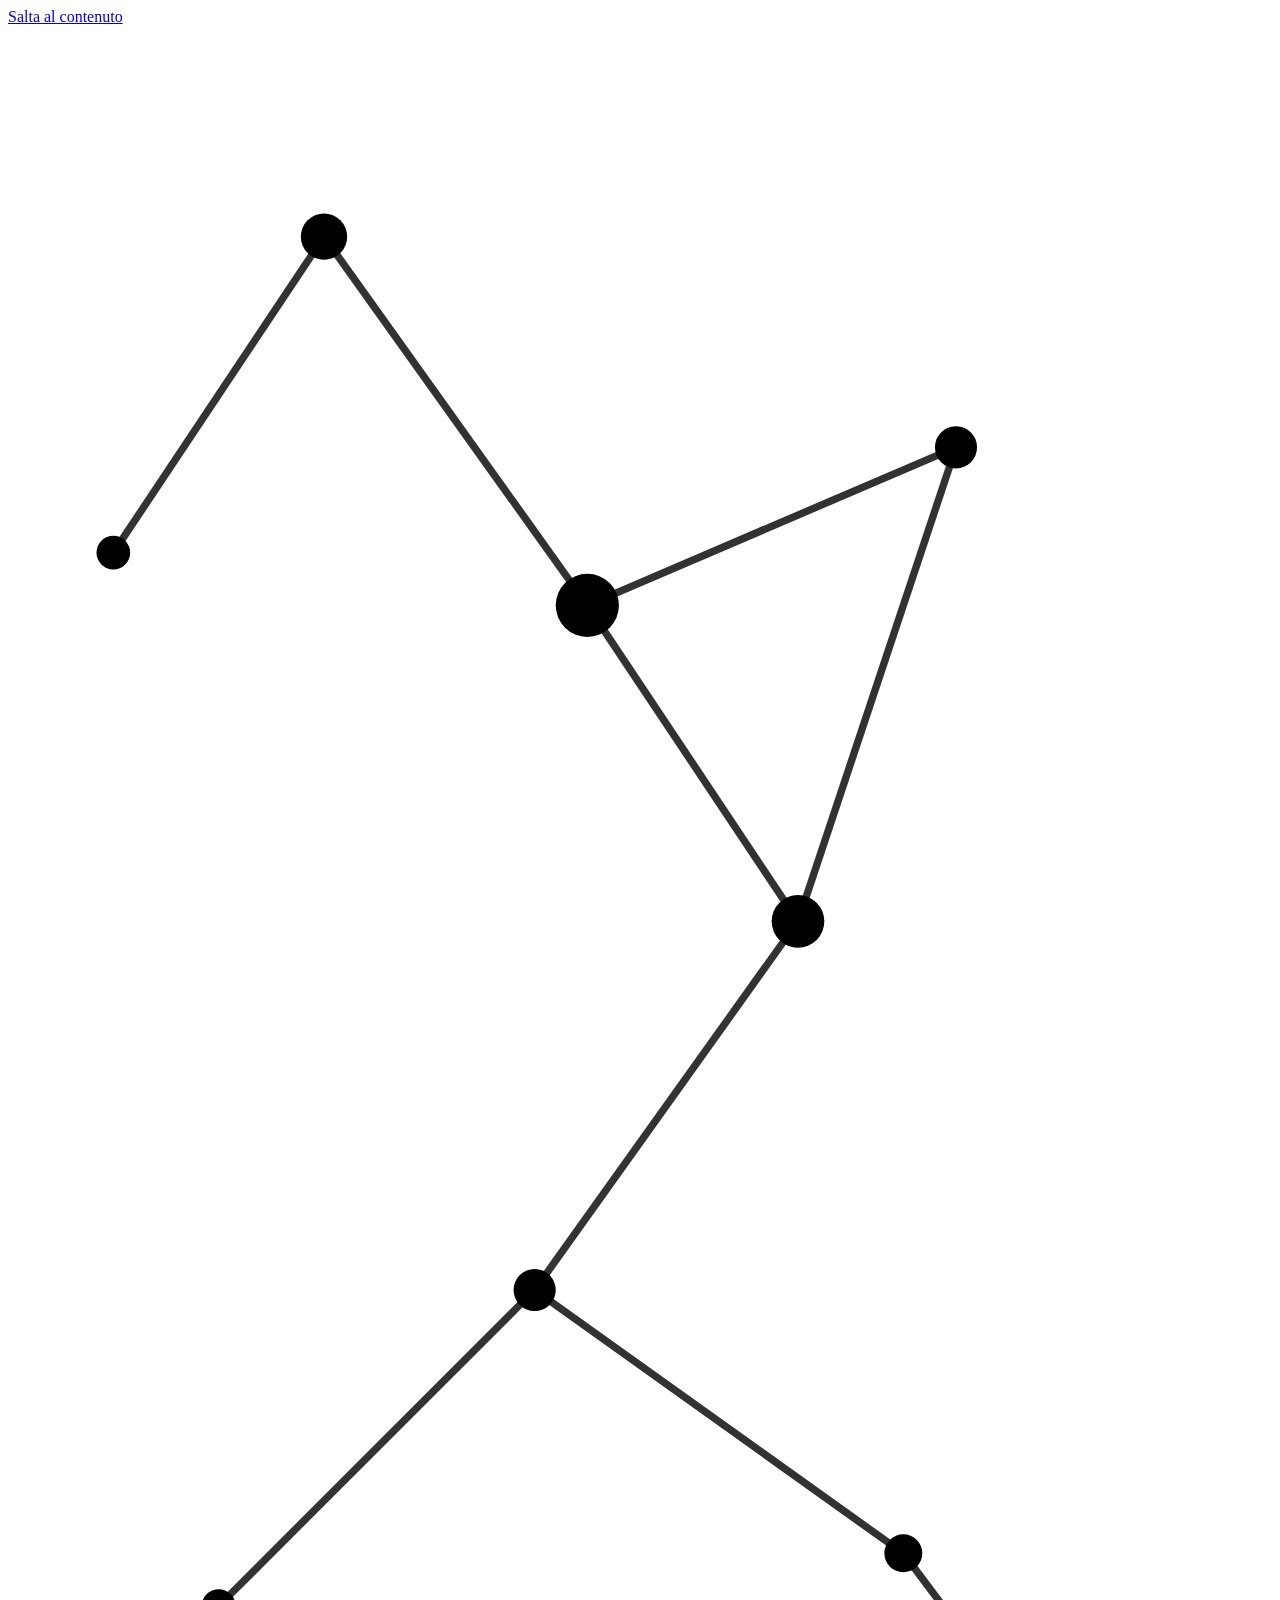
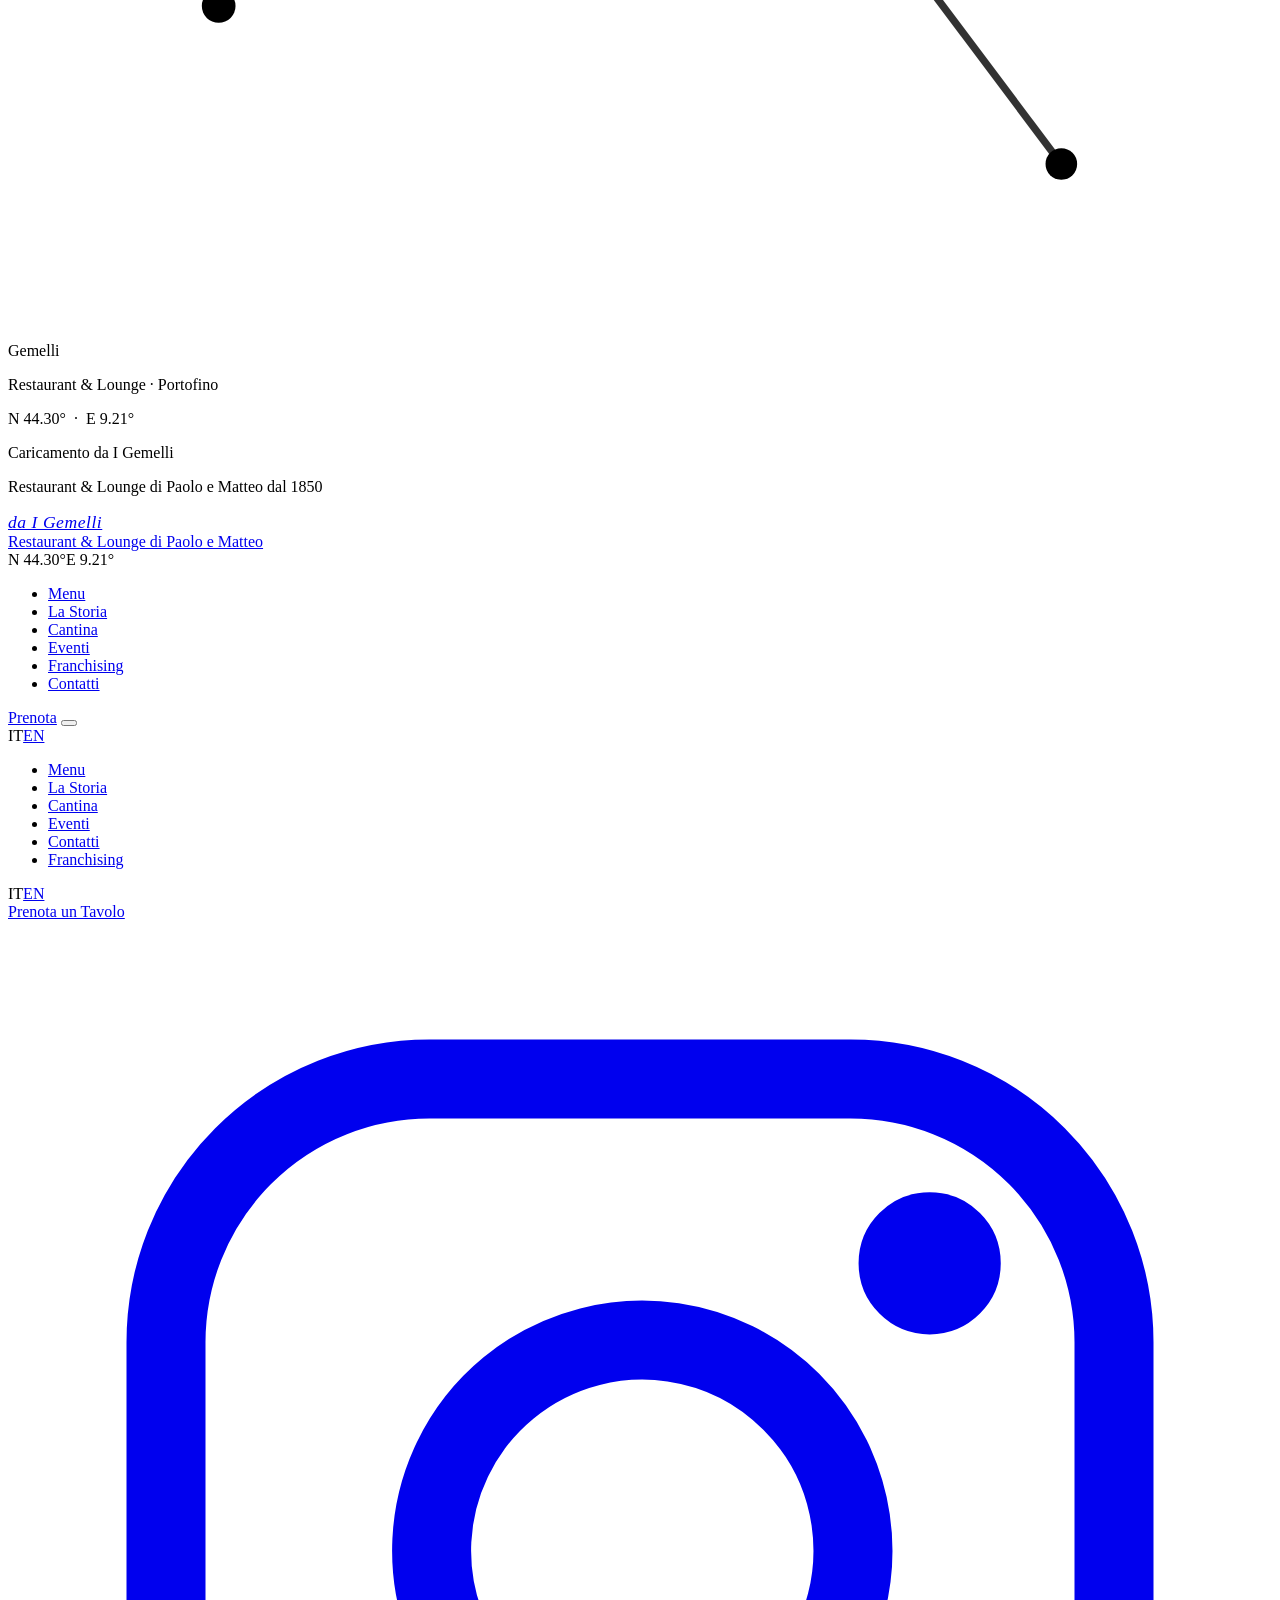
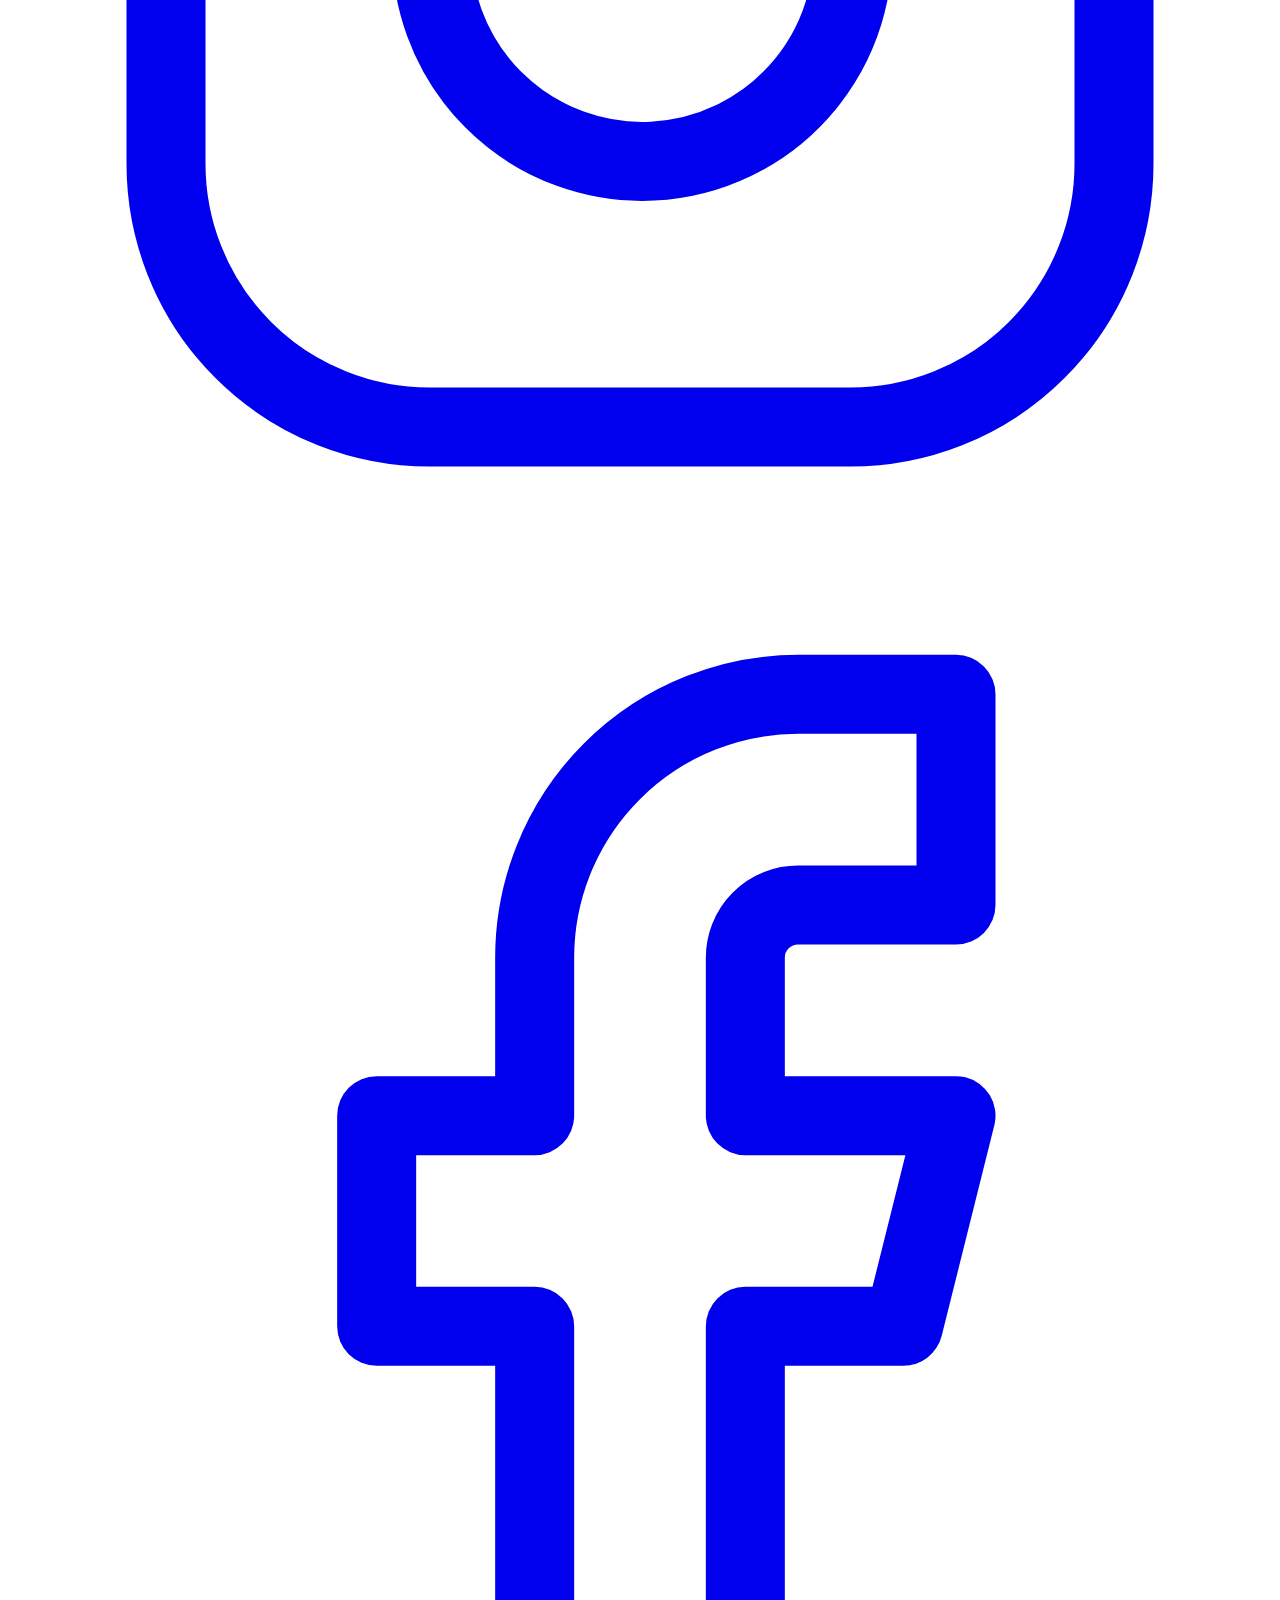
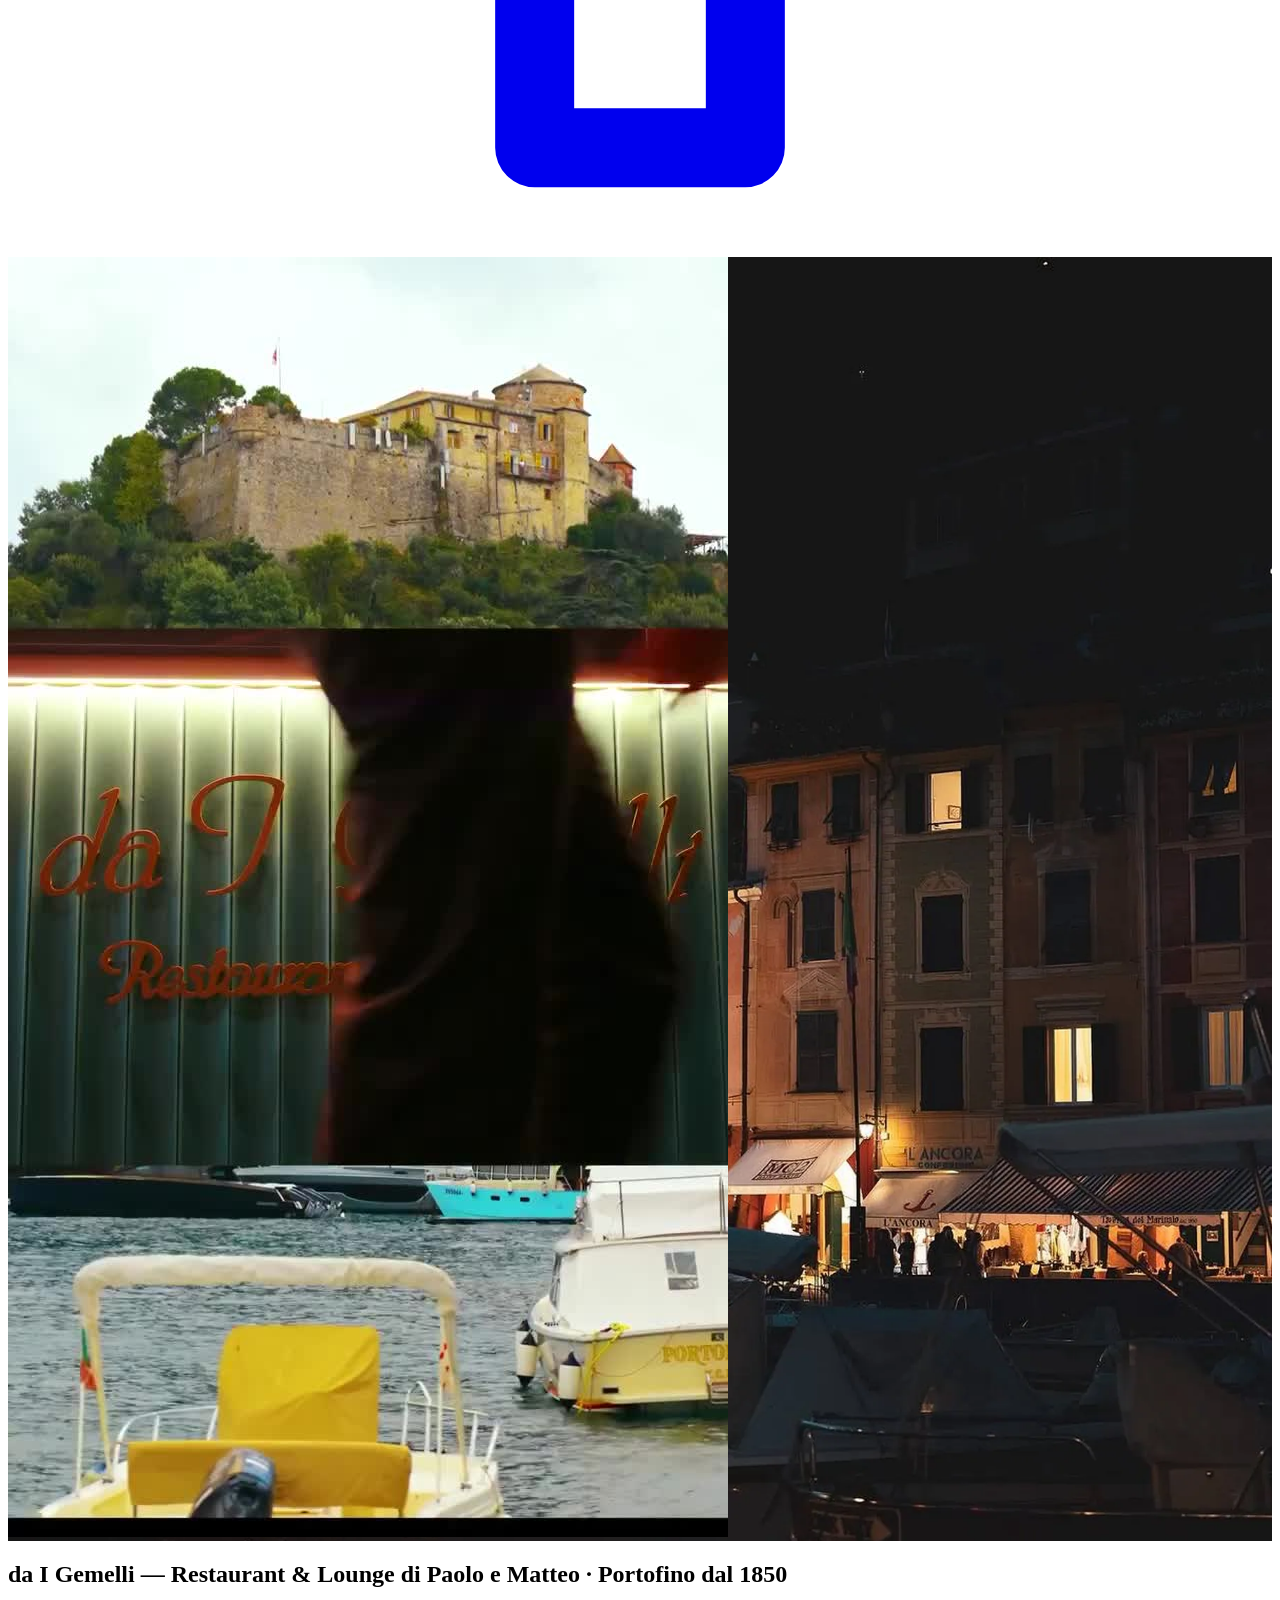
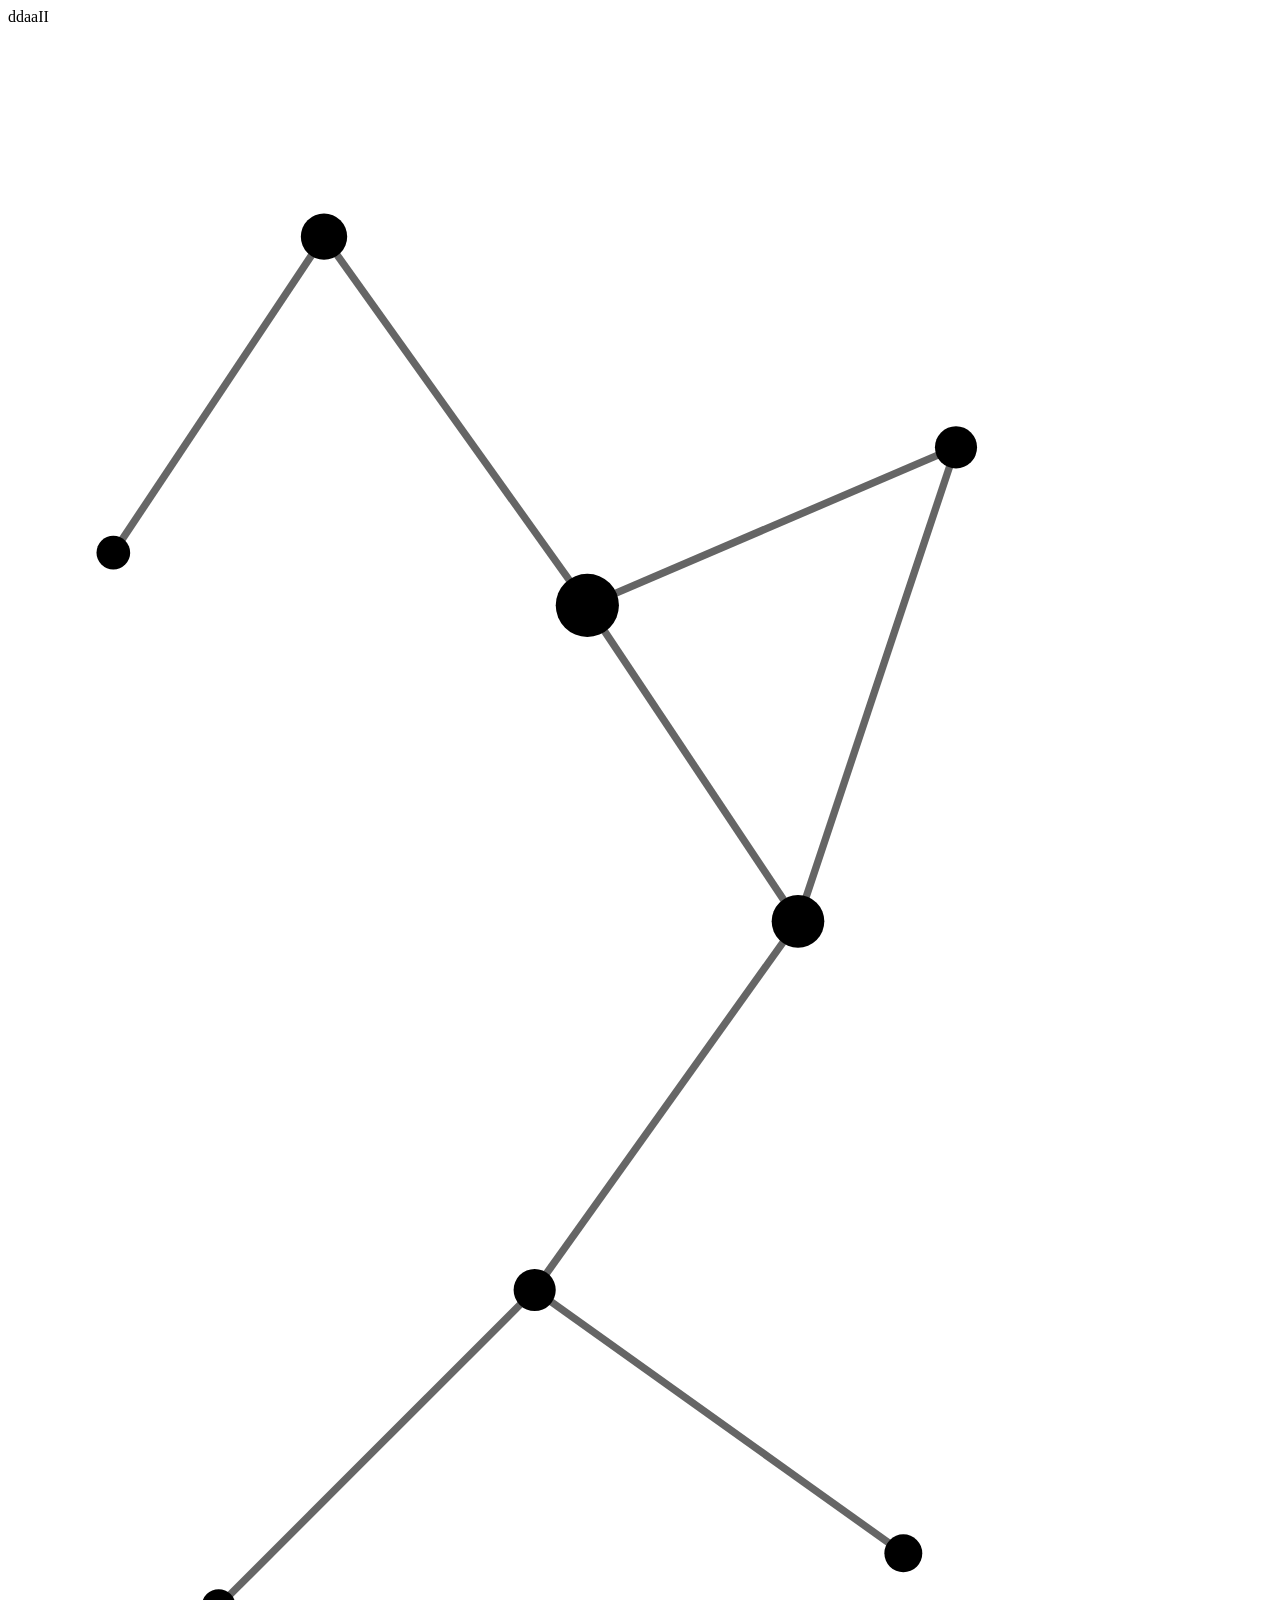
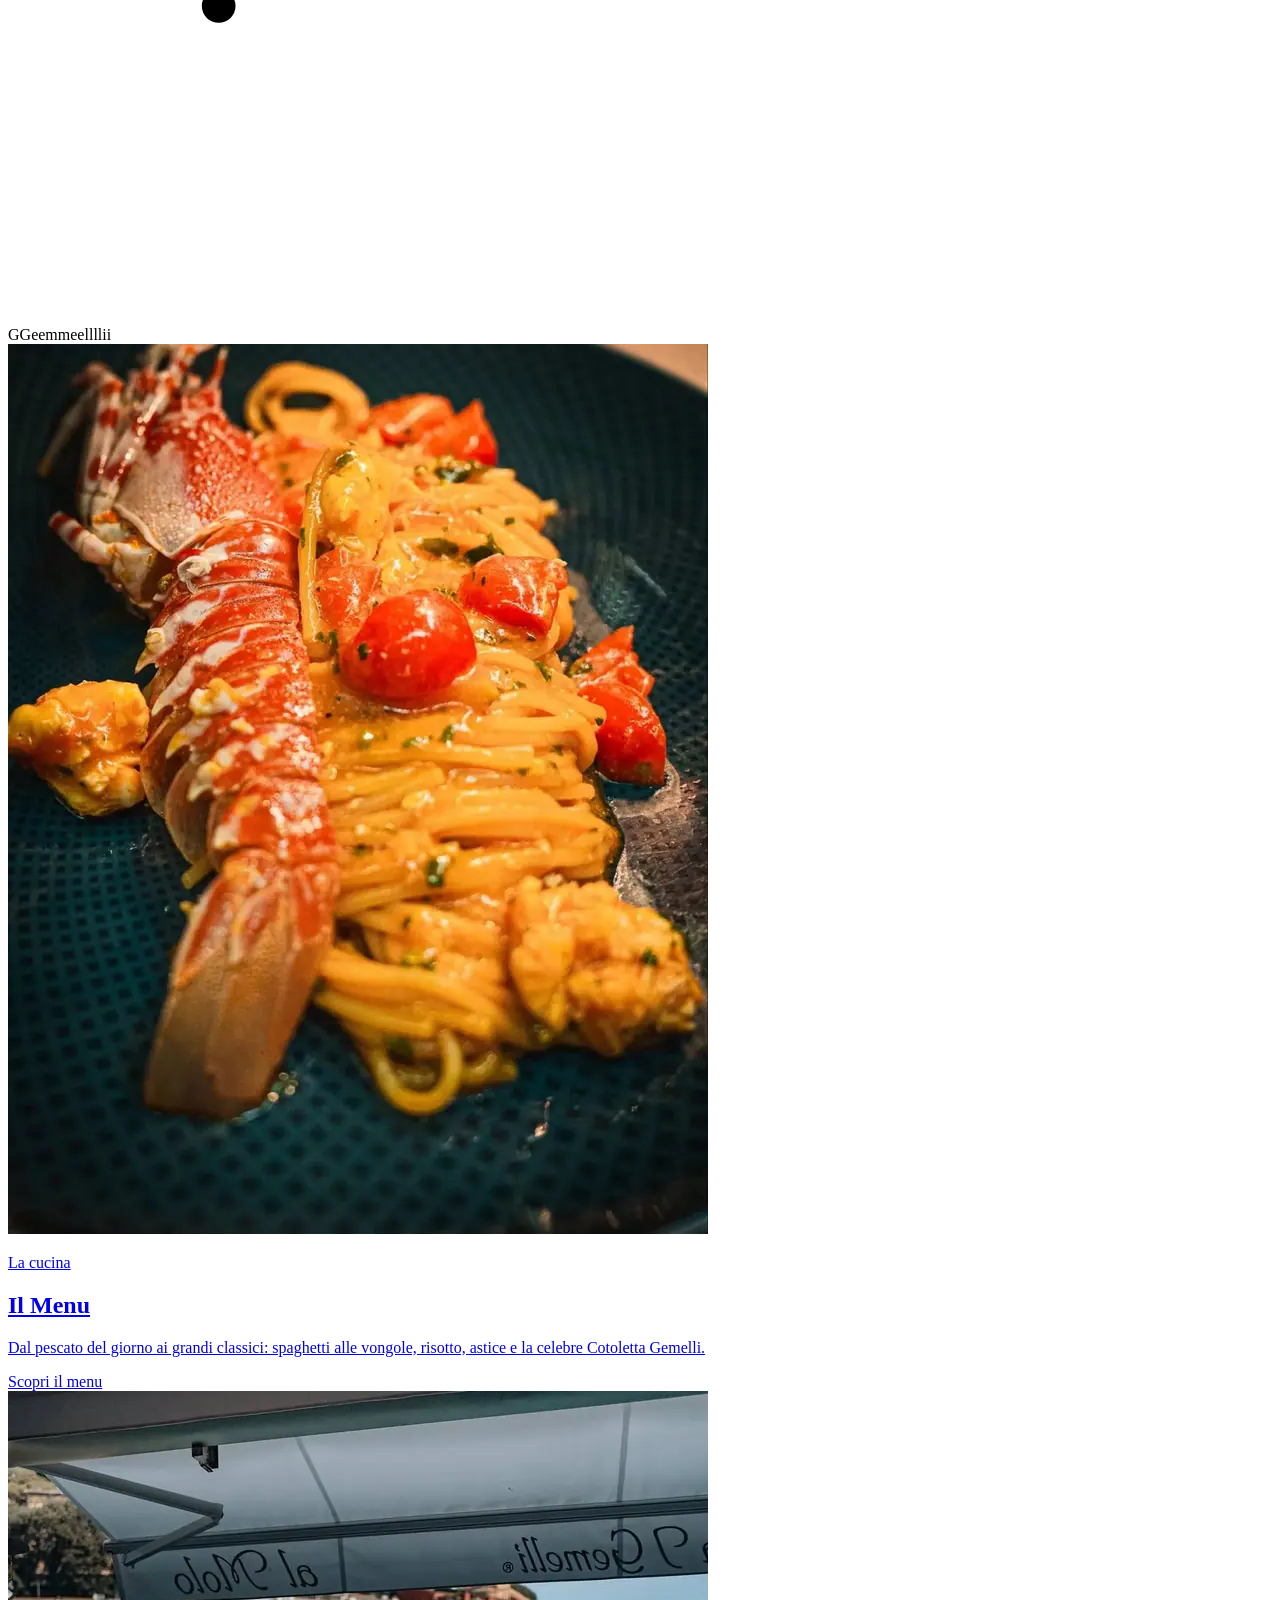
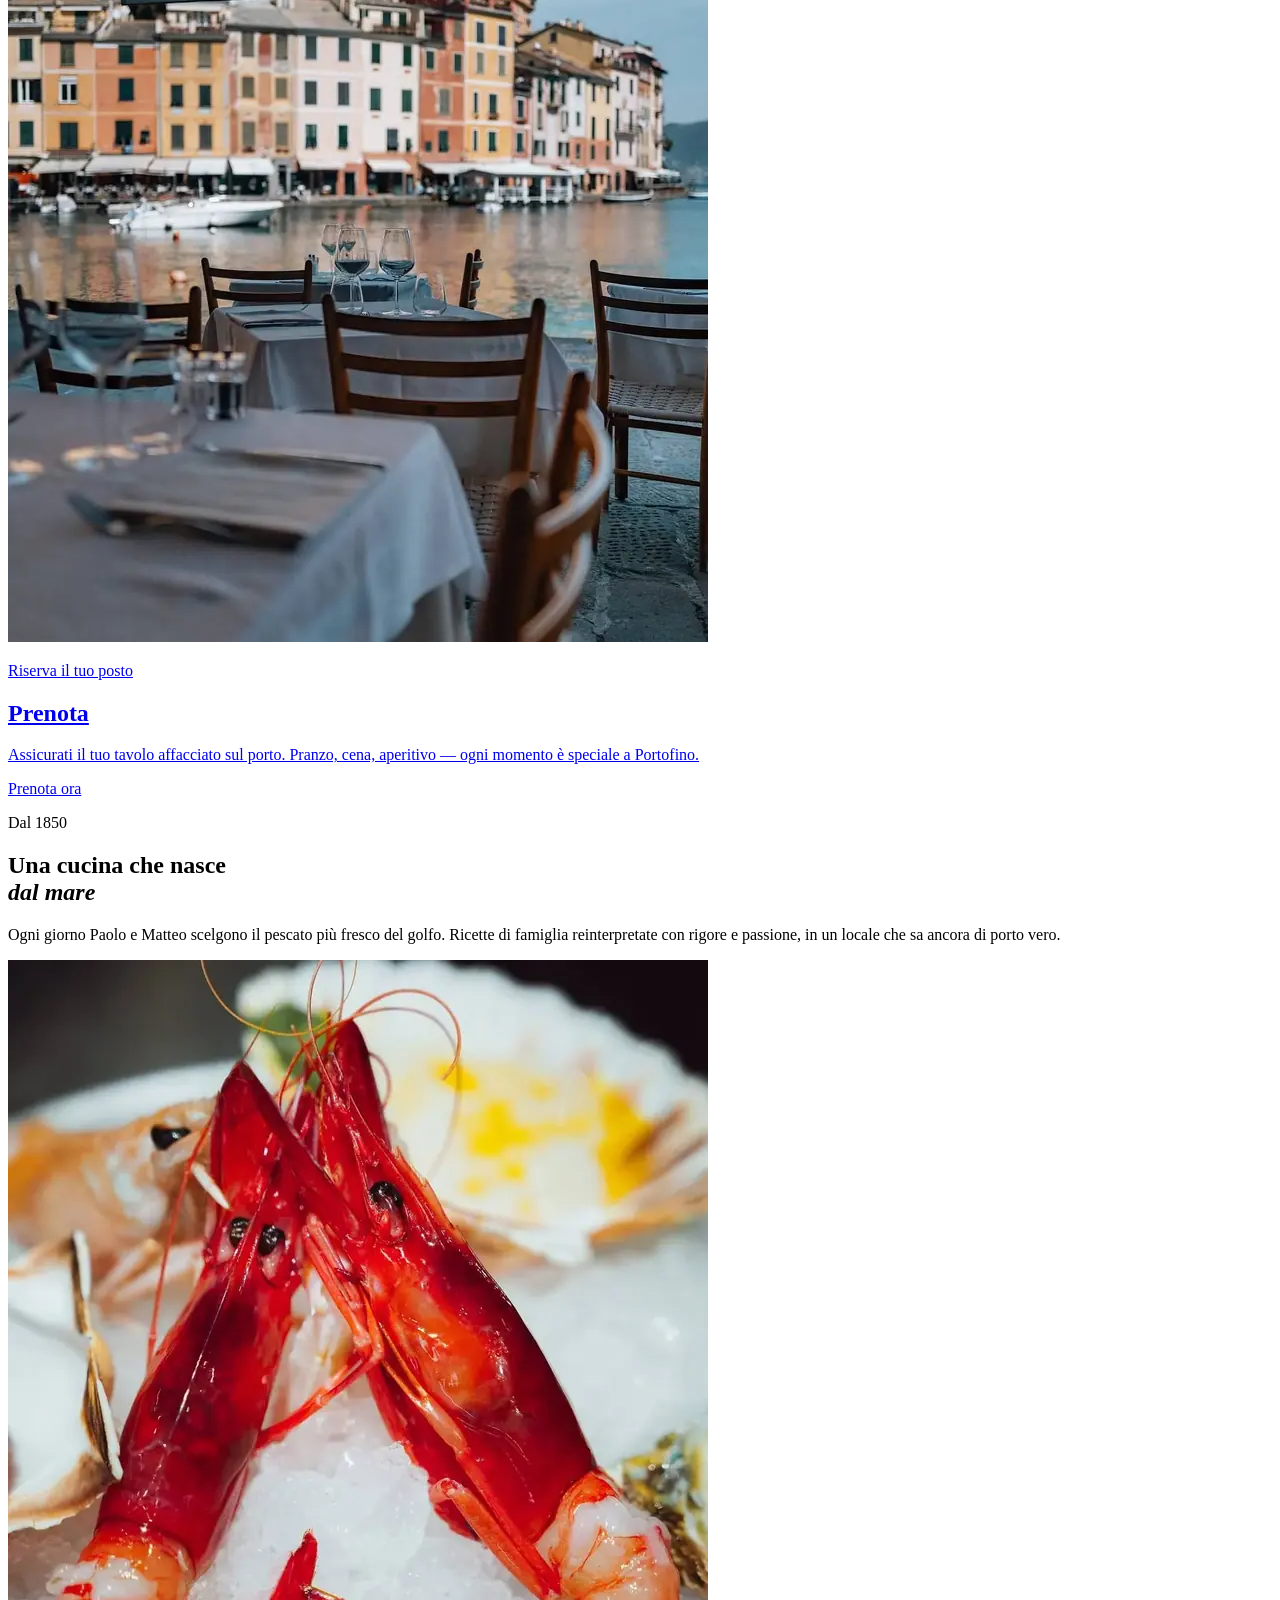
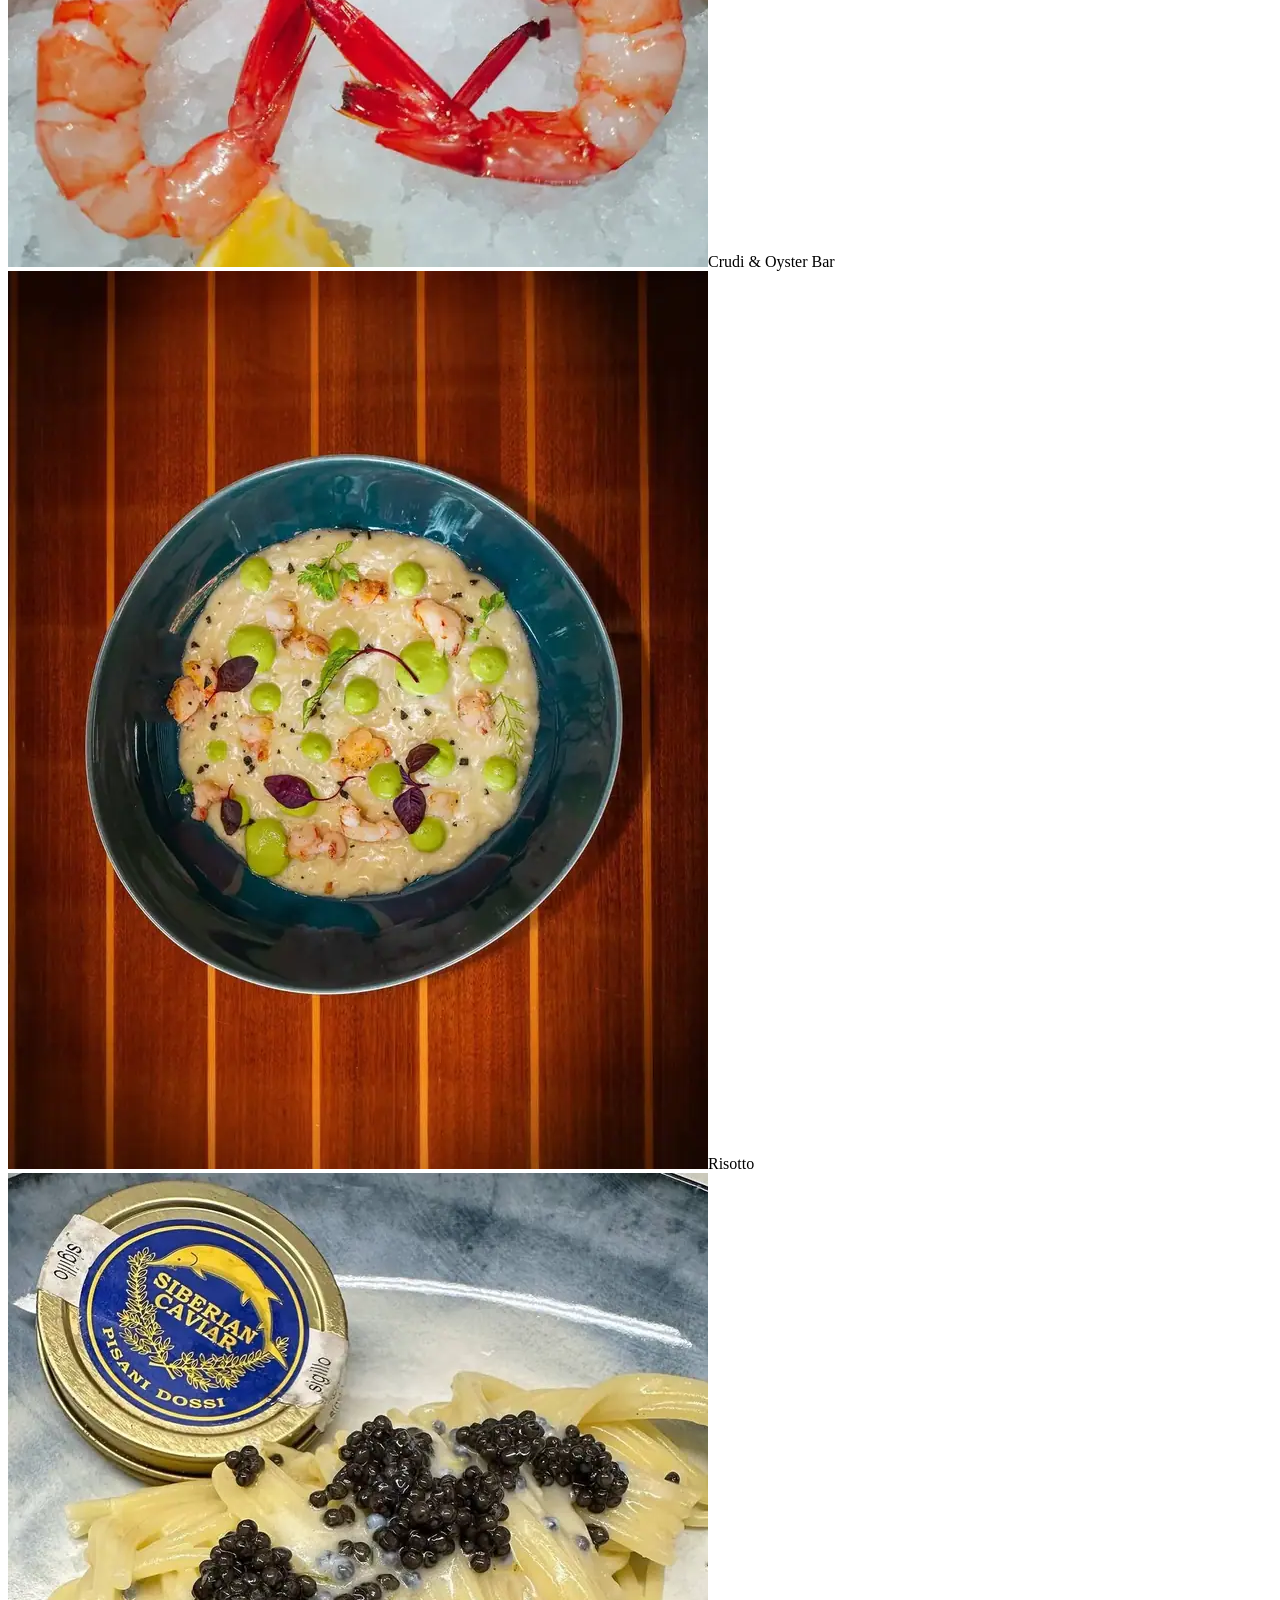
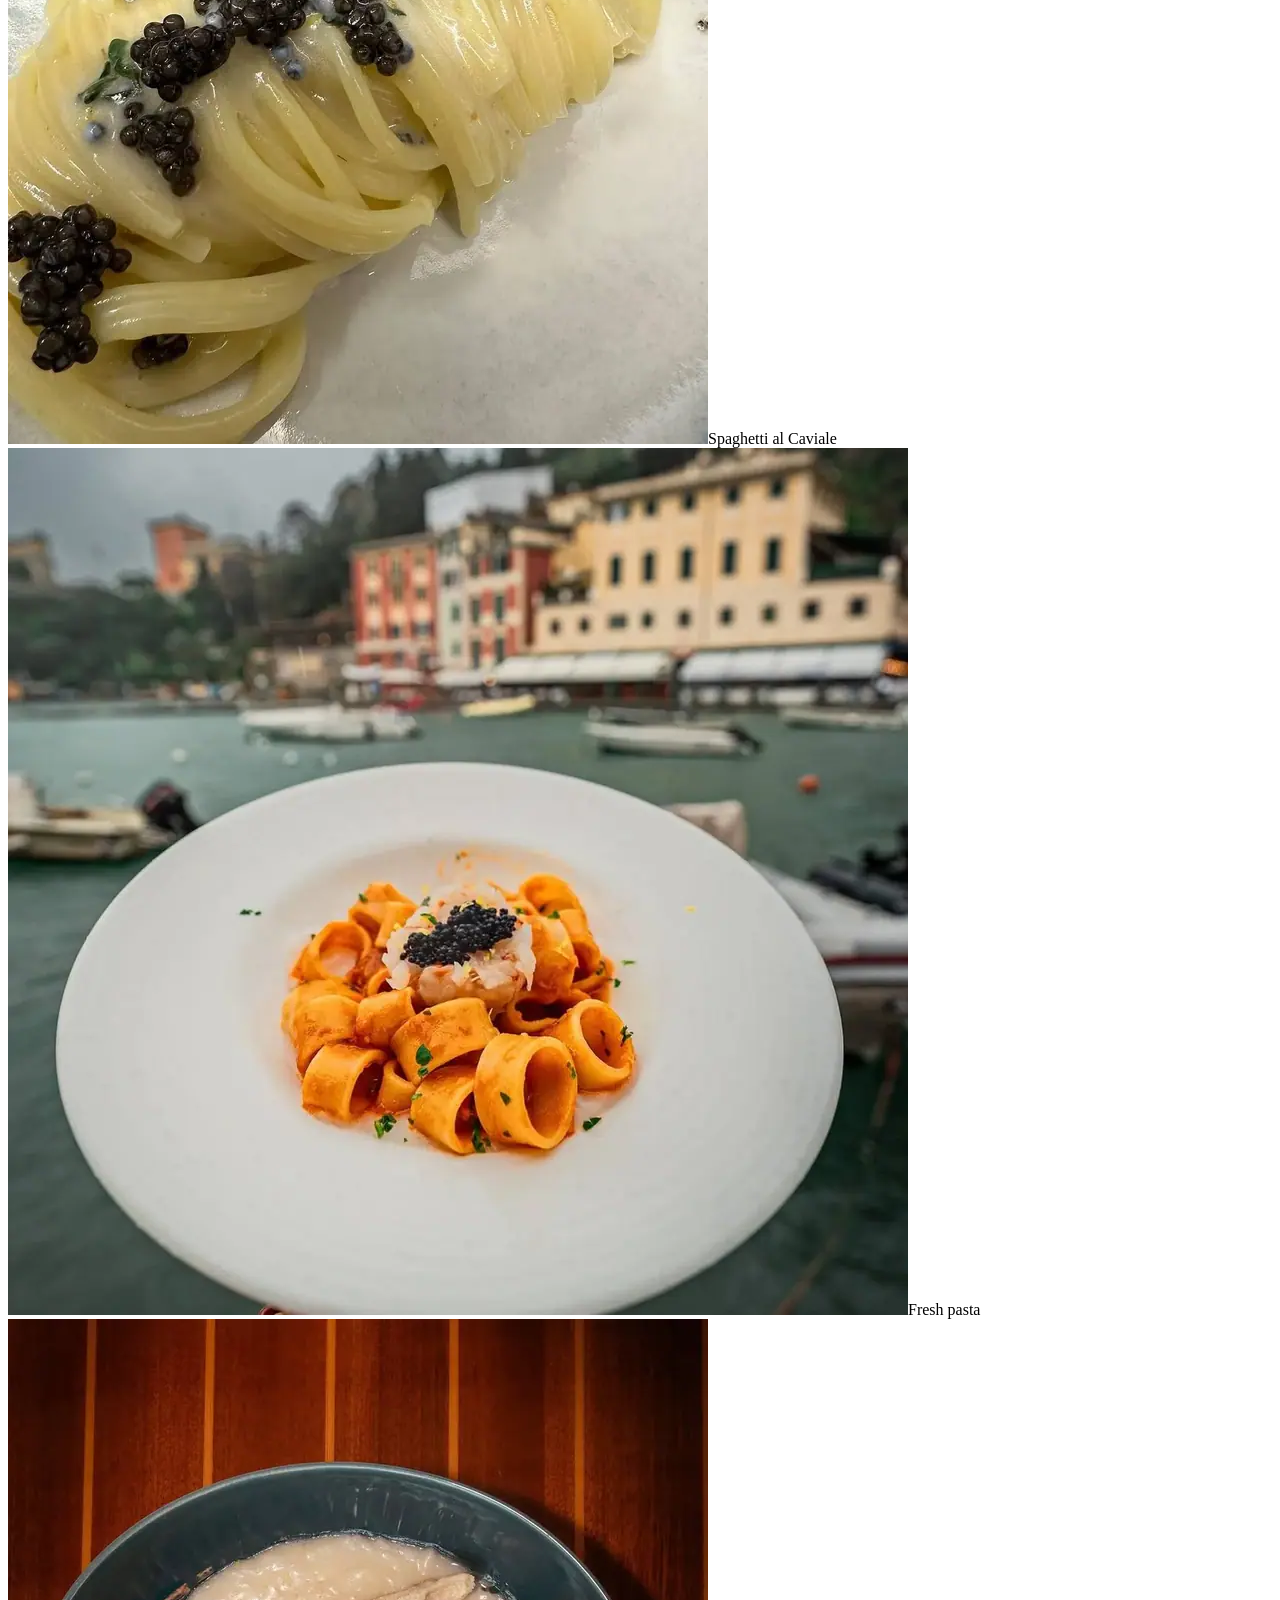
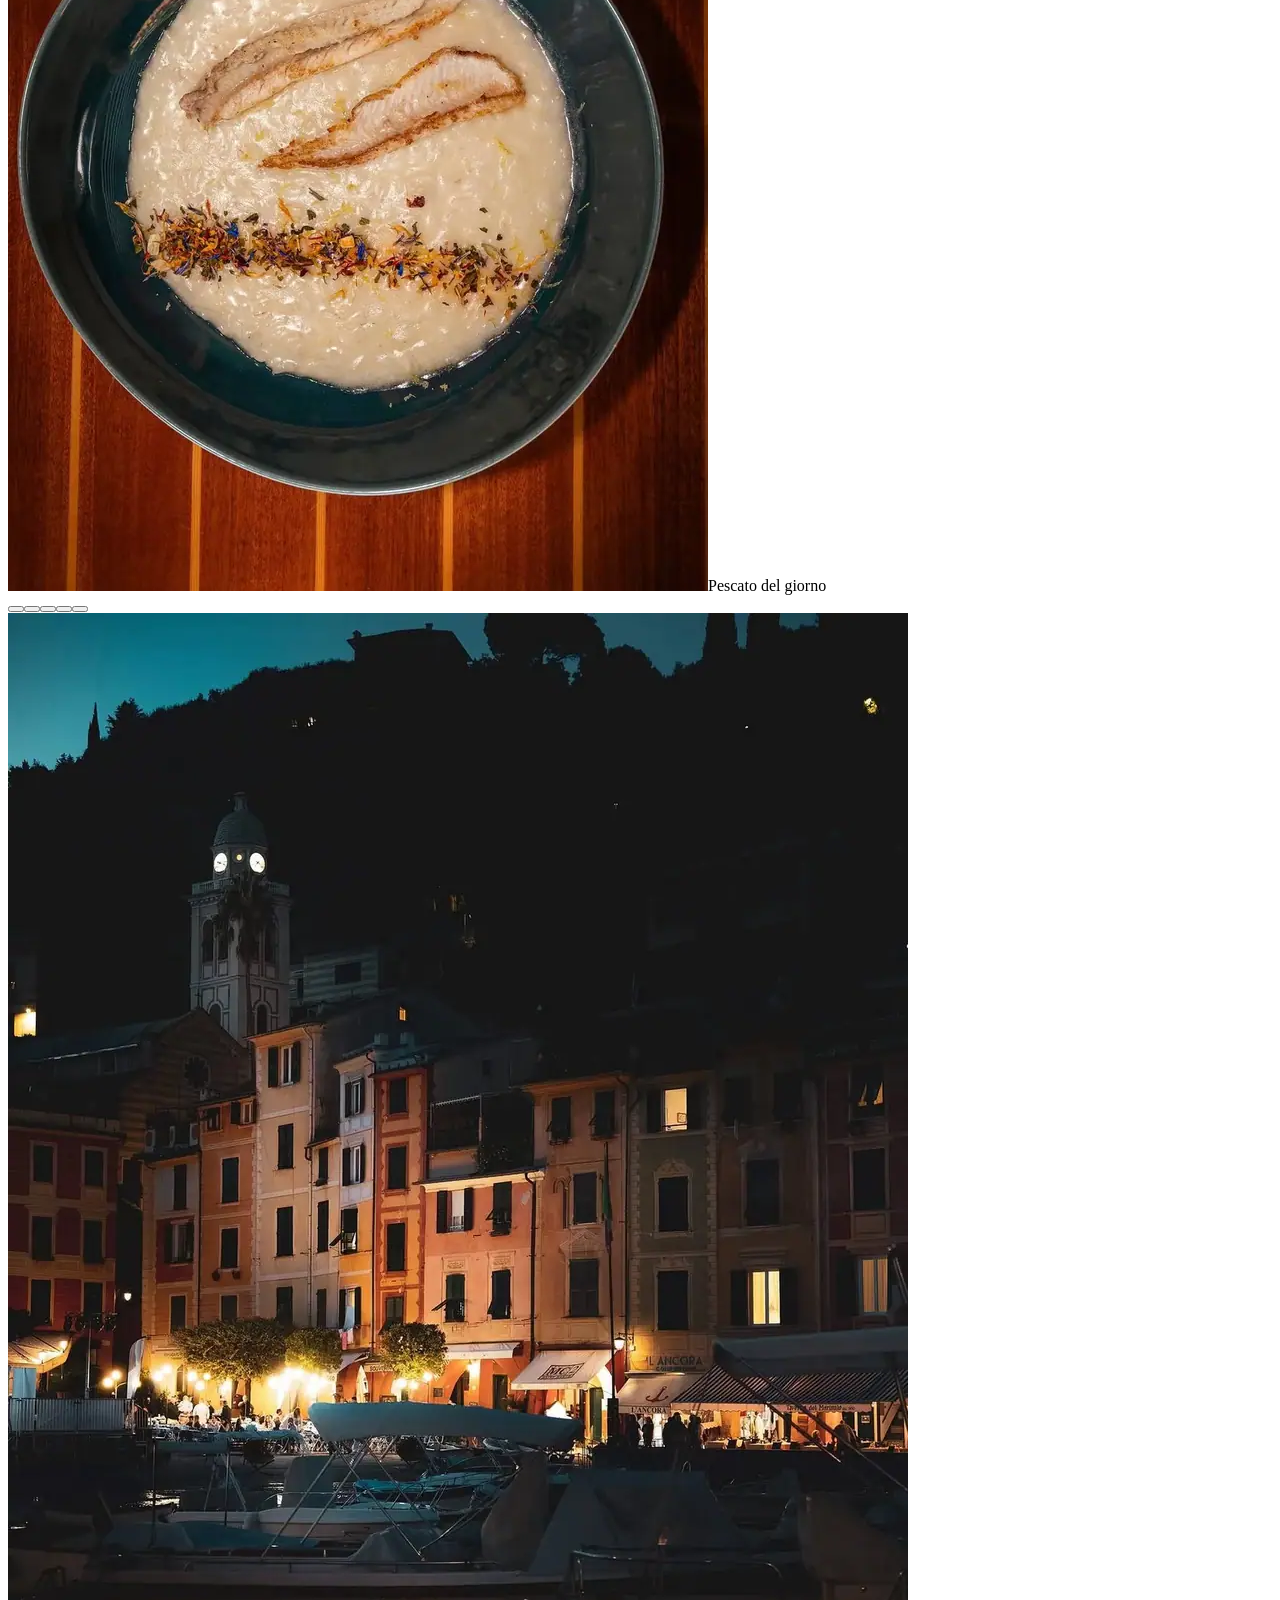
==== index.html @ f0161240 "Create index.html" ====
<!DOCTYPE html>
<html lang="it">
<head>
<meta charset="UTF-8"/>
<meta name="viewport" content="width=device-width,initial-scale=1"/>
<meta name="description" content="Ristorante di pesce e lounge bar a Portofino dal 1850. Cucina di mare, cantina vini selezionati e spazi esclusivi."/>
<meta name="theme-color" content="#07101f"/>
<meta property="og:title" content="da I Gemelli Portofino — Restaurant & Lounge dal 1850 | da I Gemelli · Portofino"/>
<meta property="og:description" content="Ristorante di pesce e lounge bar a Portofino dal 1850. Cucina di mare, cantina vini selezionati e spazi esclusivi."/>
<title>da I Gemelli Portofino — Restaurant & Lounge dal 1850 | da I Gemelli · Portofino</title>
<link rel="preconnect" href="https://fonts.googleapis.com"/>
<link rel="preconnect" href="https://fonts.gstatic.com" crossorigin/>
<link rel="preload" as="style" href="https://fonts.googleapis.com/css2?family=Fraunces:ital,opsz,wght@0,9..144,200;0,9..144,300;1,9..144,200;1,9..144,300&family=Jost:wght@300;400;500&display=swap" onload="this.onload=null;this.rel='stylesheet'"/>
<noscript><link rel="stylesheet" href="https://fonts.googleapis.com/css2?family=Fraunces:ital,opsz,wght@0,9..144,200;0,9..144,300;1,9..144,200;1,9..144,300&family=Jost:wght@300;400;500&display=swap"/></noscript>
<link rel="stylesheet" href="style.css?v=2"/>
<style>
.hero__bg{background:url('[data-uri]') center 55%/cover no-repeat}
</style>

<script type="application/ld+json">
{
  "@context":"https://schema.org",
  "@graph":[
    {
      "@type":"Restaurant",
      "@id":"https://daigemelli.com/#molo",
      "name":"da I Gemelli Molo",
      "alternateName":"da I Gemelli",
      "description":"Ristorante di pesce e lounge bar a Portofino dal 1850. Otto generazioni della famiglia Giovannini. Cucina di mare, crudi, oyster bar e cantina vini d'eccellenza.",
      "url":"https://daigemelli.com",
      "telephone":"+390185269089",
      "email":"info@daigemelli.com",
      "image":"https://daigemelli.com/assets/hero.jpg",
      "servesCuisine":["Italian","Seafood","Ligurian","Mediterranean"],
      "priceRange":"€€€€",
      "currenciesAccepted":"EUR",
      "paymentAccepted":"Cash, Credit Card",
      "foundingDate":"1850",
      "address":{
        "@type":"PostalAddress",
        "streetAddress":"Molo Umberto 1-5",
        "addressLocality":"Portofino",
        "addressRegion":"GE",
        "postalCode":"16034",
        "addressCountry":"IT"
      },
      "geo":{
        "@type":"GeoCoordinates",
        "latitude":44.3036,
        "longitude":9.2111
      },
      "openingHoursSpecification":[
        {"@type":"OpeningHoursSpecification","dayOfWeek":["Monday","Wednesday","Thursday","Friday","Saturday","Sunday"],"opens":"12:00","closes":"15:00"},
        {"@type":"OpeningHoursSpecification","dayOfWeek":["Monday","Wednesday","Thursday","Friday","Saturday","Sunday"],"opens":"19:00","closes":"23:00"}
      ],
      "hasMenu":"https://www.daigemelli.com/_files/ugd/67f7ff_ebb62bb31aa44353ab1e8b3e9f1c8681.pdf",
      "sameAs":[
        "https://www.instagram.com/ristorantedaigemelli/",
        "https://www.facebook.com/DaIGemelliPortofino"
      ],
      "parentOrganization":{
        "@type":"Organization",
        "name":"da I Gemelli",
        "foundingDate":"1850",
        "founder":[
          {"@type":"Person","name":"Paolo Giovannini"},
          {"@type":"Person","name":"Matteo Giovannini"}
        ]
      }
    },
    {
      "@type":"Restaurant",
      "@id":"https://daigemelli.com/#marconi",
      "name":"da I Gemelli",
      "description":"Ristorante di pesce e lounge bar a Portofino. Cucina di mare sul porto.",
      "url":"https://daigemelli.com",
      "telephone":"+390185269257",
      "email":"info@daigemelli.com",
      "servesCuisine":["Italian","Seafood","Ligurian"],
      "priceRange":"€€€€",
      "address":{
        "@type":"PostalAddress",
        "streetAddress":"Calata Marconi 7",
        "addressLocality":"Portofino",
        "addressRegion":"GE",
        "postalCode":"16034",
        "addressCountry":"IT"
      },
      "geo":{
        "@type":"GeoCoordinates",
        "latitude":44.3034,
        "longitude":9.2108
      },
      "openingHoursSpecification":[
        {"@type":"OpeningHoursSpecification","dayOfWeek":["Monday","Tuesday","Wednesday","Friday","Saturday","Sunday"],"opens":"12:00","closes":"15:00"},
        {"@type":"OpeningHoursSpecification","dayOfWeek":["Monday","Tuesday","Wednesday","Friday","Saturday","Sunday"],"opens":"19:00","closes":"23:00"}
      ]
    },
    {
      "@type":"WebSite",
      "@id":"https://daigemelli.com/#website",
      "url":"https://daigemelli.com",
      "name":"da I Gemelli · Portofino",
      "inLanguage":["it","en"],
      "description":"Ristorante di pesce e lounge bar a Portofino dal 1850."
    }
  ]
}
</script>
<link rel="alternate" hreflang="it" href="https://daigemelli.com/"/>
<link rel="alternate" hreflang="en" href="https://daigemelli.com/en/index"/>
<link rel="alternate" hreflang="x-default" href="https://daigemelli.com/"/>
<link rel="icon" type="image/svg+xml" href="/favicon.svg"/>
<link rel="icon" type="image/png" sizes="16x16" href="/favicon-16x16.png"/>
<meta name="theme-color" content="#07101f"/>
<link rel="canonical" href="https://daigemelli.com/"/>
</head>
<body class=" locked">
<a class="skip" href="#main">Salta al contenuto</a>
<div class="loader" aria-live="polite" aria-busy="true">
  <div class="loader__panel loader__panel--t"></div>
  <div class="loader__panel loader__panel--b"></div>
  <svg class="loader__const" viewBox="0 0 120 180" fill="none" aria-hidden="true">
  <g stroke="currentColor" stroke-width=".7" opacity=".8">
    <line x1="30" y1="20" x2="55" y2="55"/><line x1="55" y1="55" x2="90" y2="40"/>
    <line x1="90" y1="40" x2="75" y2="85"/><line x1="75" y1="85" x2="55" y2="55"/>
    <line x1="75" y1="85" x2="50" y2="120"/><line x1="50" y1="120" x2="20" y2="150"/>
    <line x1="50" y1="120" x2="85" y2="145"/><line x1="30" y1="20" x2="10" y2="50"/>
    <line x1="85" y1="145" x2="100" y2="165"/>
  </g>
  <g>
    <circle cx="30" cy="20" r="2.2" fill="currentColor"/>
    <circle cx="55" cy="55" r="3" fill="currentColor"/>
    <circle cx="90" cy="40" r="2" fill="currentColor"/>
    <circle cx="75" cy="85" r="2.5" fill="currentColor"/>
    <circle cx="50" cy="120" r="2" fill="currentColor"/>
    <circle cx="20" cy="150" r="1.6" fill="currentColor"/>
    <circle cx="85" cy="145" r="1.8" fill="currentColor"/>
    <circle cx="10" cy="50" r="1.6" fill="currentColor"/>
    <circle cx="100" cy="165" r="1.5" fill="currentColor"/>
  </g>
</svg>
    <p class="loader__gem" aria-hidden="true">Gemelli</p>
    <p class="loader__tag" aria-hidden="true">Restaurant &amp; Lounge · Portofino</p>
    <p class="loader__coord-ldr" aria-hidden="true">N 44.30° &nbsp;·&nbsp; E 9.21°</p>
  </div>
  <p class="sr-only">Caricamento da I Gemelli</p>

    <p class="loader__sub">Restaurant &amp; Lounge di Paolo e Matteo dal 1850</p>
  
<nav class="nav" aria-label="Principale">
  <a class="nav__brand" href="#" aria-label="da I Gemelli Portofino">
    <div class="nav__brand-name" style="font-family:var(--serif);font-size:1.1rem;font-weight:300;font-style:italic;color:var(--cream);letter-spacing:.03em;font-variation-settings:'opsz' 60">da I Gemelli</div>
    <div class="nav__brand-sub">Restaurant &amp; Lounge di Paolo e Matteo</div>
  </a>
  <div class="nav__center">
    <div class="nav__coord">
      <span>N 44.30°</span><span class="dot"></span><span>E 9.21°</span>
    </div>
  </div>
  <div class="nav__right">
    <ul class="nav__links"><li><a href="menu.html" class="">Menu</a></li><li><a href="storia.html" class="">La Storia</a></li><li><a href="cantina.html" class="">Cantina</a></li><li><a href="eventi.html" class="">Eventi</a></li><li><a href="franchising.html">Franchising</a></li><li><a href="contatti.html" class="">Contatti</a></li></ul>
    <a class="nav__cta" data-mag data-cursor="Prenota" href="https://www.daigemelli.com/prenotazioni" target="_blank" rel="noopener"><span>Prenota</span></a>
    <button class="burger" aria-label="Menu" aria-expanded="false"><span></span><span></span><span></span></button>
  </div>


<div class="lang-toggle"><span class="lang-btn active">IT</span><a href="/en/index" class="lang-btn" hreflang="en">EN</a></div>
</nav>
<div class="mmenu" id="mmenu" role="dialog" aria-modal="true" aria-label="Menu mobile">
  <ul class="mmenu__nav"><li><a href="menu.html">Menu</a></li><li><a href="storia.html">La Storia</a></li><li><a href="cantina.html">Cantina</a></li><li><a href="eventi.html">Eventi</a></li><li><a href="contatti.html">Contatti</a></li>
      <li><a href="franchising.html">Franchising</a></li></ul>
  <div class="mmenu__lang"><span class="mmenu__lang-btn active">IT</span><a href="/en/index" class="mmenu__lang-btn">EN</a></div>
  <div class="mmenu__cta-wrap">
    <a class="mmenu__cta" href="https://www.daigemelli.com/prenotazioni" target="_blank" rel="noopener">Prenota un Tavolo</a>
  </div>
  <div class="mmenu__social">
    <a href="https://www.instagram.com/ristorantedaigemelli/" target="_blank" rel="noopener" aria-label="Instagram"><svg viewBox="0 0 24 24" fill="none" stroke="currentColor" stroke-width="1.5" stroke-linecap="round" stroke-linejoin="round"><rect x="3" y="3" width="18" height="18" rx="5"/><path d="M16 11.37A4 4 0 1 1 12.63 8 4 4 0 0 1 16 11.37z"/><circle cx="17.5" cy="6.5" r=".6" fill="currentColor"/></svg></a>
    <a href="https://www.facebook.com/DaIGemelliPortofino" target="_blank" rel="noopener" aria-label="Facebook"><svg viewBox="0 0 24 24" fill="none" stroke="currentColor" stroke-width="1.5" stroke-linecap="round" stroke-linejoin="round"><path d="M18 2h-3a5 5 0 0 0-5 5v3H7v4h3v8h4v-8h3l1-4h-4V7a1 1 0 0 1 1-1h3z"/></svg></a>
  </div>
</div>
<main id="main">
<section class="hero" aria-label="da I Gemelli – Portofino dal 1850">
  <div class="hero__bg" aria-hidden="true">
    <video class="hero__vid" autoplay muted loop playsinline preload="metadata" disablepictureinpicture
           poster="[data-uri]"
           aria-hidden="true">
      <source src="video.webm" type="video/webm"/>
      <source src="video.mp4" type="video/mp4"/>
    </video>
  </div>
  <div class="hero__veil" aria-hidden="true"></div>
  <div class="hero__frame-t" aria-hidden="true"></div>
  <div class="hero__frame-b" aria-hidden="true"></div>
  <div class="hero__words">
    <h1 class="sr-only">da I Gemelli — Restaurant &amp; Lounge di Paolo e Matteo · Portofino dal 1850</h1>
    <span class="word word--da" aria-hidden="true"><span class="ltr" style="--i:0"><span class="ltr-s">d</span><span class="ltr-f" style="--i:0">d</span></span><span class="ltr" style="--i:1"><span class="ltr-s">a</span><span class="ltr-f" style="--i:1">a</span></span><span class="sp"></span><span class="ltr" style="--i:3"><span class="ltr-s">I</span><span class="ltr-f" style="--i:3">I</span></span></span>
    <svg class="hero__const" viewBox="0 0 120 180" fill="none" aria-hidden="true">
  <g class="c-lines" stroke="currentColor" stroke-width=".7" opacity=".6">
    <line x1="30" y1="20" x2="55" y2="55" class="cst-line" style="animation-delay:2.8s"/>
    <line x1="55" y1="55" x2="90" y2="40" class="cst-line" style="animation-delay:2.9s"/>
    <line x1="90" y1="40" x2="75" y2="85" class="cst-line" style="animation-delay:3.0s"/>
    <line x1="75" y1="85" x2="55" y2="55" class="cst-line" style="animation-delay:3.1s"/>
    <line x1="75" y1="85" x2="50" y2="120" class="cst-line" style="animation-delay:3.2s"/>
    <line x1="50" y1="120" x2="20" y2="150" class="cst-line" style="animation-delay:3.3s"/>
    <line x1="50" y1="120" x2="85" y2="145" class="cst-line" style="animation-delay:3.4s"/>
    <line x1="30" y1="20" x2="10" y2="50" class="cst-line" style="animation-delay:3.5s"/>
  </g>
  <g class="c-stars">
    <circle cx="30" cy="20" r="2.2" fill="currentColor" class="cst-star" style="--s:0"/>
    <circle cx="55" cy="55" r="3" fill="currentColor" class="cst-star" style="--s:1"/>
    <circle cx="90" cy="40" r="2" fill="currentColor" class="cst-star" style="--s:2"/>
    <circle cx="75" cy="85" r="2.5" fill="currentColor" class="cst-star" style="--s:3"/>
    <circle cx="50" cy="120" r="2" fill="currentColor" class="cst-star" style="--s:4"/>
    <circle cx="20" cy="150" r="1.6" fill="currentColor" class="cst-star" style="--s:5"/>
    <circle cx="85" cy="145" r="1.8" fill="currentColor" class="cst-star" style="--s:6"/>
    <circle cx="10" cy="50" r="1.6" fill="currentColor" class="cst-star" style="--s:7"/>
  </g>
</svg>
    <span class="word word--gem" aria-hidden="true"><span class="ltr" style="--i:0"><span class="ltr-s">G</span><span class="ltr-f" style="--i:0">G</span></span><span class="ltr" style="--i:1"><span class="ltr-s">e</span><span class="ltr-f" style="--i:1">e</span></span><span class="ltr" style="--i:2"><span class="ltr-s">m</span><span class="ltr-f" style="--i:2">m</span></span><span class="ltr" style="--i:3"><span class="ltr-s">e</span><span class="ltr-f" style="--i:3">e</span></span><span class="ltr" style="--i:4"><span class="ltr-s">l</span><span class="ltr-f" style="--i:4">l</span></span><span class="ltr" style="--i:5"><span class="ltr-s">l</span><span class="ltr-f" style="--i:5">l</span></span><span class="ltr" style="--i:6"><span class="ltr-s">i</span><span class="ltr-f" style="--i:6">i</span></span></span>
  </div>
</section>


<!-- Gateway cards con foto reali -->
<section aria-label="Esplora">
  <div class="gateways__grid">
    <a class="gateway reveal" href="menu.html">
      <div class="gateway__bg tilt"><img src="[data-uri]" alt="Spaghetti all'astice" class="" loading="lazy"/></div>
      <div class="gateway__veil">
      <div class="gateway__content">
        <p class="gateway__tag">La cucina</p>
        <h2 class="gateway__title">Il Menu</h2>
        <p class="gateway__desc">Dal pescato del giorno ai grandi classici: spaghetti alle vongole, risotto, astice e la celebre Cotoletta Gemelli.</p>
        <span class="gateway__link">Scopri il menu</span>
      
    </a>
    
    <a class="gateway reveal d1" href="https://www.daigemelli.com/prenotazioni" target="_blank" rel="noopener">
      <div class="gateway__bg tilt"><img src="[data-uri]" alt="Tavoli sul porto di Portofino" class="" loading="lazy"/></div>
      <div class="gateway__veil"></div>
      <div class="gateway__content">
        <p class="gateway__tag">Riserva il tuo posto</p>
        <h2 class="gateway__title">Prenota</h2>
        <p class="gateway__desc">Assicurati il tuo tavolo affacciato sul porto. Pranzo, cena, aperitivo — ogni momento è speciale a Portofino.</p>
        <span class="gateway__link">Prenota ora</span>
      </div>
    </a>
  </div>
</section>
  </div>
  </div>



<!-- Food grid con foto reali dei piatti -->
<section class="cuisine-intro reveal-section" aria-label="La cucina">
  <div class="wrap">
    <p class="sec-tag reveal"><span class="hline"></span>Dal 1850<span class="hline"></span></p>
    <h2 class="sec-h dark reveal d1">Una cucina che nasce<br/><em class="t">dal mare</em></h2>
    <p class="sec-bod reveal d2">Ogni giorno Paolo e Matteo scelgono il pescato più fresco del golfo. Ricette di famiglia reinterpretate con rigore e passione, in un locale che sa ancora di porto vero.</p>
  </div>
</section>
<section class="food-slider-section" aria-label="Gallery"><div class="food-slider">
  <div class="food-slide food-slide--active"><img src="[data-uri]" alt="Gamberi rossi su ghiaccio — Oyster bar" class=""/><span class="food-slide__cap">Crudi &amp; Oyster Bar</span></div>
  <div class="food-slide"><img src="[data-uri]" alt="Risotto ai gamberetti" class="" loading="lazy"/ decoding="async"><span class="food-slide__cap">Risotto</span></div>
  <div class="food-slide"><img src="[data-uri]" alt="Spaghetti al caviale" class="" loading="lazy"/ decoding="async"><span class="food-slide__cap">Spaghetti al Caviale</span></div>
  <div class="food-slide"><img src="[data-uri]" alt="Paccheri al porto" class="" loading="lazy"/ decoding="async"><span class="food-slide__cap">Fresh pasta</span></div>
  <div class="food-slide"><img src="[data-uri]" alt="Piatto di pesce" class="" loading="lazy"/ decoding="async"><span class="food-slide__cap">Pescato del giorno</span></div>
<div class="food-dots"><button class="food-dot food-dot--active" aria-label="Foto 1" data-idx="0"></button><button class="food-dot" aria-label="Foto 2" data-idx="1"></button><button class="food-dot" aria-label="Foto 3" data-idx="2"></button><button class="food-dot" aria-label="Foto 4" data-idx="3"></button><button class="food-dot" aria-label="Foto 5" data-idx="4"></button></div></div></section>



<!-- Portofino di notte full-bleed -->
<div class="fullbleed fullbleed--mid">
  <div class="fullbleed__img"><img src="[data-uri]" alt="Portofino di notte" class="" loading="lazy"/></div>
  <div class="fullbleed__veil" style="background:linear-gradient(to right,rgba(7,16,31,.88) 0%,rgba(7,16,31,.35) 55%,rgba(7,16,31,.4) 100%)"></div>
  <div class="fullbleed__content" style="display:flex;align-items:center;height:100%;padding:0 7rem">
    <div style="max-width:560px">
      <p class="sec-tag reveal"><span class="hline"></span> Portofino di notte</p>
      <h2 class="sec-h light reveal d1">La magia del porto<br/><em>dopo il tramonto</em></h2>
      <p class="sec-body light reveal d2" style="max-width:42ch">Cocktail, aperitivo e cena sul molo. Quando le luci si accendono sul porto, da I Gemelli diventa il cuore pulsante di Portofino.</p>
    </div>
  </div>
</div>

<!-- Sedi -->
<section class="home-sedi bg-light" data-bg-num="II" data-bg-pos="right" aria-label="Le nostre sedi">
  <div class="wrap">
    <div class="sec-head" style="text-align:center">
      <p class="sec-tag terra reveal" style="justify-content:center"><span class="hline"></span> Due sedi sul porto <span class="hline"></span></p>
      <h2 class="sec-h dark reveal d1">Dove <em class="t">trovarci</em></h2>
    </div>
    <div class="sedi-grid">
      <div class="sedi-card reveal">
        <div class="sedi-card__pin"></div>
        <h3 class="sedi-card__name">da I Gemelli Molo</h3>
        <p class="sedi-card__addr">Molo Umberto 1-5 · 16034 Portofino</p>
        <a class="sedi-card__tel" href="tel:+390185269089">+39 0185 269089</a>
        <span class="sedi-card__closed">Chiuso il Martedì</span>
        <p class="sedi-card__hours">Pranzo 12:00–15:00 · Cena 19:00–23:00</p>
      </div>
      <div class="sedi-card reveal d1">
        <div class="sedi-card__pin"></div>
        <h3 class="sedi-card__name">da I Gemelli</h3>
        <p class="sedi-card__addr">Calata Marconi 7 · 16034 Portofino</p>
        <a class="sedi-card__tel" href="tel:+390185269257">+39 0185 269257</a>
        <span class="sedi-card__closed">Chiuso il Giovedì</span>
        <p class="sedi-card__hours">Pranzo 12:00–15:00 · Cena 19:00–23:00</p>
      </div>
    </div>
  </div>
</section>

<!-- Mappa Google home -->
<section style="background:var(--bg)">
  <div class="wrap" style="padding-top:5rem;padding-bottom:0">
    <p class="sec-tag reveal" style="justify-content:center"><span class="hline"></span>&nbsp;Portofino &middot; Come trovarci&nbsp;<span class="hline"></span></p>
    <h2 class="sec-h light reveal d1" style="text-align:center;margin-bottom:2.5rem">Sul porto di <em>Portofino</em></h2>
  </div>
  <div style="height:420px;filter:saturate(.45) brightness(.72)">
    <iframe src="https://www.google.com/maps?q=da+I+Gemelli+Portofino+Molo+Umberto&output=embed&hl=it"
      width="100%" height="100%" style="border:0" loading="lazy"
      referrerpolicy="no-referrer-when-downgrade"
      title="da I Gemelli Portofino" aria-label="Mappa da I Gemelli"></iframe>
  </div>
  <div style="background:var(--bg2);padding:2.5rem 0;text-align:center;border-top:1px solid var(--line)">
    <a href="contatti.html" class="btn-link reveal">Scopri come arrivare <span>&#8594;</span></a>
  </div>
</section>

</main>
<footer class="footer" aria-label="Footer">
  <div class="wrap">
    <div class="footer__wordmark" aria-hidden="true">da I Gemelli</div>
    <div class="footer__grid">
      <div>
        <p class="footer__brand">da I Gemelli</p>
        <p class="footer__tag">Ristorante di pesce e lounge bar sul porto di Portofino. Otto generazioni della famiglia Giovannini dal 1850.</p>
        <div class="footer__social">
          <a href="https://www.instagram.com/ristorantedaigemelli/" target="_blank" rel="noopener" aria-label="Instagram"><svg viewBox="0 0 24 24" fill="none" stroke="currentColor" stroke-width="1.5" stroke-linecap="round" stroke-linejoin="round"><rect x="3" y="3" width="18" height="18" rx="5"/><path d="M16 11.37A4 4 0 1 1 12.63 8 4 4 0 0 1 16 11.37z"/><circle cx="17.5" cy="6.5" r=".6" fill="currentColor"/></svg></a>
          <a href="https://www.facebook.com/DaIGemelliPortofino" target="_blank" rel="noopener" aria-label="Facebook"><svg viewBox="0 0 24 24" fill="none" stroke="currentColor" stroke-width="1.5" stroke-linecap="round" stroke-linejoin="round"><path d="M18 2h-3a5 5 0 0 0-5 5v3H7v4h3v8h4v-8h3l1-4h-4V7a1 1 0 0 1 1-1h3z"/></svg></a>
          <a href="https://wa.me/393335297759?text=Ciao%2C%20vorrei%20informazioni%20su%20da%20I%20Gemelli" target="_blank" rel="noopener" aria-label="WhatsApp" style="background:#25D366;border-color:#25D366;color:#fff"><svg viewBox="0 0 24 24" fill="currentColor" aria-hidden="true"><path d="M17.472 14.382c-.297-.149-1.758-.867-2.03-.967-.273-.099-.471-.148-.67.15-.197.297-.767.966-.94 1.164-.173.199-.347.223-.644.075-.297-.15-1.255-.463-2.39-1.475-.883-.788-1.48-1.761-1.653-2.059-.173-.297-.018-.458.13-.606.134-.133.298-.347.446-.52.149-.174.198-.298.298-.497.099-.198.05-.371-.025-.52-.075-.149-.669-1.612-.916-2.207-.242-.579-.487-.5-.669-.51-.173-.008-.371-.01-.57-.01-.198 0-.52.074-.792.372-.272.297-1.04 1.016-1.04 2.479 0 1.462 1.065 2.875 1.213 3.074.149.198 2.096 3.2 5.077 4.487.709.306 1.262.489 1.694.625.712.227 1.36.195 1.871.118.571-.085 1.758-.719 2.006-1.413.248-.694.248-1.289.173-1.413-.074-.124-.272-.198-.57-.347m-5.421 7.403h-.004a9.87 9.87 0 0 1-5.031-1.378l-.361-.214-3.741.982.998-3.648-.235-.374a9.86 9.86 0 0 1-1.51-5.26c.001-5.45 4.436-9.884 9.888-9.884 2.64 0 5.122 1.03 6.988 2.898a9.825 9.825 0 0 1 2.893 6.994c-.003 5.45-4.437 9.884-9.885 9.884m8.413-18.297A11.815 11.815 0 0 0 12.05 0C5.495 0 .16 5.335.157 11.892c0 2.096.547 4.142 1.588 5.945L.057 24l6.305-1.654a11.882 11.882 0 0 0 5.683 1.448h.005c6.554 0 11.89-5.335 11.893-11.893a11.821 11.821 0 0 0-3.48-8.413Z"/></svg></a>
        </div>
      </div>
      <div class="footer__col">
        <h4>da I Gemelli Molo</h4>
        <address>Molo Umberto 1-5<br/>16034 Portofino (GE)<br/><br/>
          <a href="tel:+390185269089">+39 0185 269089</a><br/>Chiuso il Martedì
        </address>
      </div>
      <div class="footer__col">
        <h4>da I Gemelli</h4>
        <address>Calata Marconi 7<br/>16034 Portofino (GE)<br/><br/>
          <a href="tel:+390185269257">+39 0185 269257</a><br/>Chiuso il Giovedì
        </address>
      </div>
      <div class="footer__col">
        <h4>Orari</h4>
        <p>Pranzo: 12:00 – 15:00<br/>Cena: 19:00 – 23:00</p>
        <h4 style="margin-top:1.5rem">Contatti</h4>
        <p><a href="mailto:info@daigemelli.com">info@daigemelli.com</a><br/>
        <a href="https://wa.me/393335297759?text=Ciao%2C%20vorrei%20informazioni%20su%20da%20I%20Gemelli">WhatsApp</a></p>
      </div>
    </div>
    <div class="footer__bottom">
      <p class="footer__copy">&copy; MMXXVI da I Gemelli · Portofino</p>
      <p class="footer__piva">Giovannini Matteo &amp; C. snc · P.IVA 00179550991</p>
    </div>
  </div>
</footer>
<a class="wa-float" href="https://wa.me/393335297759?text=Ciao%2C%20vorrei%20informazioni%20su%20da%20I%20Gemelli" target="_blank" rel="noopener" aria-label="WhatsApp"><svg viewBox="0 0 24 24" fill="currentColor" aria-hidden="true"><path d="M17.472 14.382c-.297-.149-1.758-.867-2.03-.967-.273-.099-.471-.148-.67.15-.197.297-.767.966-.94 1.164-.173.199-.347.223-.644.075-.297-.15-1.255-.463-2.39-1.475-.883-.788-1.48-1.761-1.653-2.059-.173-.297-.018-.458.13-.606.134-.133.298-.347.446-.52.149-.174.198-.298.298-.497.099-.198.05-.371-.025-.52-.075-.149-.669-1.612-.916-2.207-.242-.579-.487-.5-.669-.51-.173-.008-.371-.01-.57-.01-.198 0-.52.074-.792.372-.272.297-1.04 1.016-1.04 2.479 0 1.462 1.065 2.875 1.213 3.074.149.198 2.096 3.2 5.077 4.487.709.306 1.262.489 1.694.625.712.227 1.36.195 1.871.118.571-.085 1.758-.719 2.006-1.413.248-.694.248-1.289.173-1.413-.074-.124-.272-.198-.57-.347m-5.421 7.403h-.004a9.87 9.87 0 0 1-5.031-1.378l-.361-.214-3.741.982.998-3.648-.235-.374a9.86 9.86 0 0 1-1.51-5.26c.001-5.45 4.436-9.884 9.888-9.884 2.64 0 5.122 1.03 6.988 2.898a9.825 9.825 0 0 1 2.893 6.994c-.003 5.45-4.437 9.884-9.885 9.884m8.413-18.297A11.815 11.815 0 0 0 12.05 0C5.495 0 .16 5.335.157 11.892c0 2.096.547 4.142 1.588 5.945L.057 24l6.305-1.654a11.882 11.882 0 0 0 5.683 1.448h.005c6.554 0 11.89-5.335 11.893-11.893a11.821 11.821 0 0 0-3.48-8.413Z"/></svg></a>
<script src="main.js" defer></script>
<a class="mobile-cta-sticky" href="https://www.daigemelli.com/prenotazioni" target="_blank" rel="noopener" aria-label="Prenota un tavolo">Prenota un Tavolo</a>
</body>
</html>
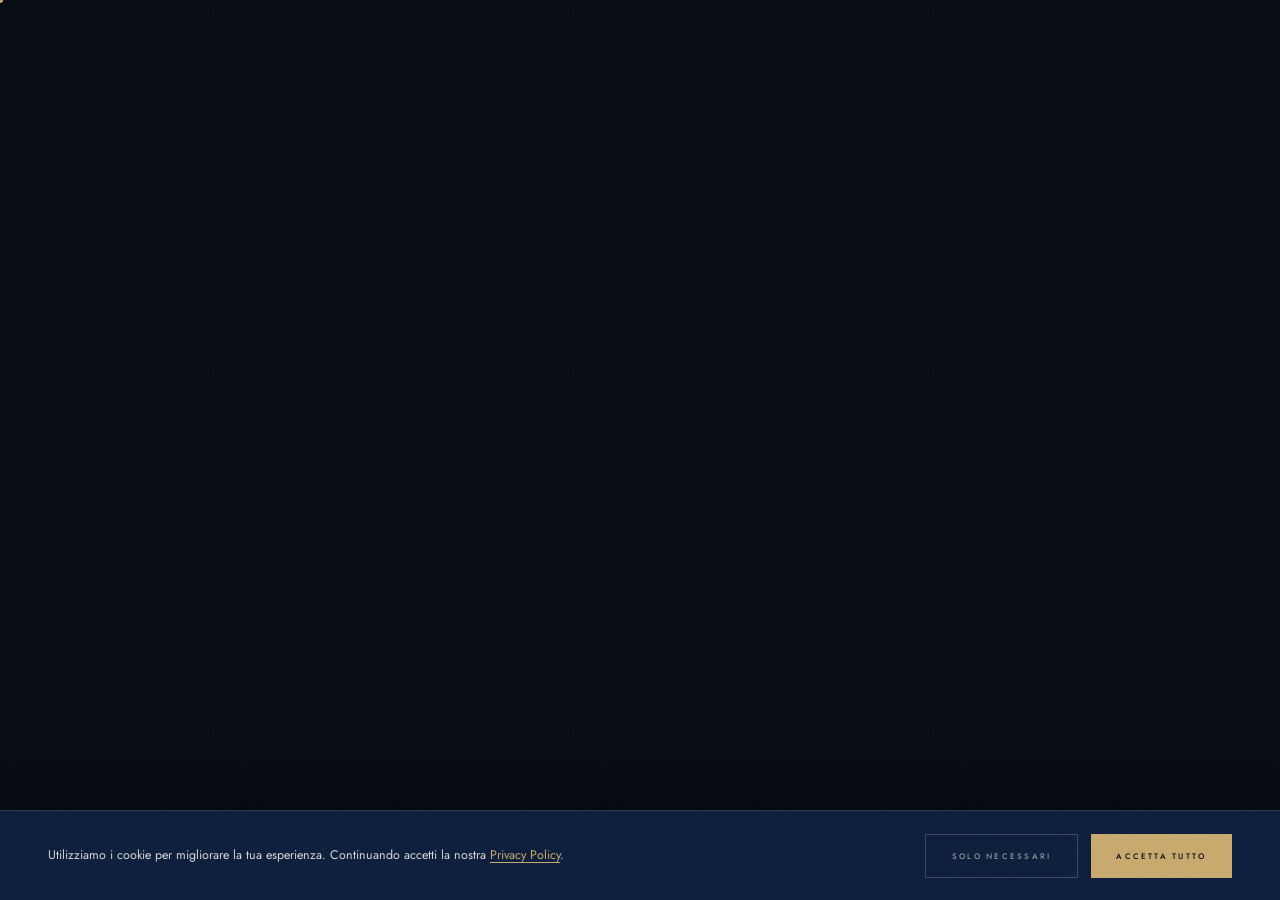
==== commit 4b2b49ba: "Update index.html" ====
--- a/index.html
+++ b/index.html
@@ -223,7 +223,7 @@
 
 
 <!-- Gateway cards con foto reali -->
-<section aria-label="Esplora">
+<section class="gateways-section" aria-label="Esplora">
   <div class="gateways__grid">
     <a class="gateway reveal" href="menu.html">
       <div class="gateway__bg tilt"><img src="[data-uri]" alt="Spaghetti all'astice" class="" loading="lazy"/></div>
--- a/style.css
+++ b/style.css
@@ -0,0 +1,1838 @@
+/* ═══════════════ LOADER SOFISTICATO ═══════════════ */
+.loader{
+  position:fixed;inset:0;z-index:10000;
+  background:var(--bg);
+  display:flex;align-items:center;justify-content:center;
+  overflow:hidden;
+}
+/* Grain sul loader */
+.loader::before{
+  content:'';position:absolute;inset:-50%;z-index:1;pointer-events:none;
+  opacity:.04;background-size:180px;
+  background-image:url("data:image/svg+xml,%3Csvg viewBox='0 0 200 200' xmlns='http://www.w3.org/2000/svg'%3E%3Cfilter id='n'%3E%3CfeTurbulence type='fractalNoise' baseFrequency='.85' numOctaves='3' stitchTiles='stitch'/%3E%3C/filter%3E%3Crect width='100%25' height='100%25' filter='url(%23n)'/%3E%3C/svg%3E");
+}
+/* Pannelli split */
+.loader__panel{
+  position:absolute;left:0;right:0;z-index:4;background:var(--bg);
+  transition:transform 1s var(--ease2);
+}
+.loader__panel--t{top:0;height:51%}
+.loader__panel--b{bottom:0;height:51%}
+.loader.done .loader__panel--t{transform:translateY(-100%)}
+.loader.done .loader__panel--b{transform:translateY(100%)}
+.loader.gone{display:none!important}
+/* Scan line verticale */
+.loader__scan{
+  position:absolute;left:50%;top:0;z-index:2;
+  width:1px;height:0;
+  background:linear-gradient(to bottom,transparent,var(--gold),transparent);
+  animation:scanDown .5s ease .05s forwards;
+  pointer-events:none;
+}
+@keyframes scanDown{to{height:100vh}}
+/* Costellazione sfondo */
+.loader__const{
+  position:absolute;color:rgba(201,169,110,.07);
+  width:clamp(180px,28vw,320px);z-index:2;
+  pointer-events:none;
+  animation:fadeIn 1.2s ease .4s both;
+}
+/* Contenuto centrale */
+.loader__content{
+  position:relative;z-index:3;
+  display:flex;flex-direction:column;
+  align-items:center;text-align:center;
+}
+/* Testo principale — "da I" */
+.loader__da{
+  font-family:var(--serif);
+  font-size:clamp(4rem,10vw,11rem);
+  font-weight:200;font-style:italic;color:var(--cream);
+  letter-spacing:-.025em;font-variation-settings:"opsz" 144;
+  line-height:.88;margin-bottom:.6rem;
+  clip-path:inset(0 0 105% 0);
+  animation:lRevealUp .75s var(--ease) .85s forwards;
+}
+/* Linea centrale orizzontale */
+.loader__hline{
+  width:200px;height:1px;
+  background:linear-gradient(to right,transparent,var(--gold),transparent);
+  transform:scaleX(0);transform-origin:center;
+  animation:lLineExp .7s var(--ease) .55s forwards;
+}
+/* Testo principale — "Gemelli" */
+.loader__gem{
+  font-family:var(--serif);
+  font-size:clamp(4rem,10vw,11rem);
+  font-weight:200;font-style:italic;color:var(--cream);
+  letter-spacing:-.025em;font-variation-settings:"opsz" 144;
+  line-height:.88;margin-top:.6rem;
+  clip-path:inset(105% 0 0 0);
+  animation:lRevealDown .75s var(--ease) 1.1s forwards;
+}
+/* Tag sotto */
+.loader__tag{
+  font-size:.46rem;font-weight:500;letter-spacing:.44em;
+  text-transform:uppercase;color:var(--gold);
+  margin-top:1.6rem;
+  opacity:0;animation:fadeIn .7s ease 1.55s forwards;
+}
+/* Coordinate */
+.loader__coord-ldr{
+  font-size:.44rem;font-weight:400;letter-spacing:.44em;
+  color:rgba(201,169,110,.4);margin-top:.5rem;
+  opacity:0;animation:fadeIn .7s ease 1.8s forwards;
+}
+/* Linea decorativa finale che si espande prima dello split */
+.loader__bar{
+  position:absolute;bottom:0;left:50%;
+  width:0;height:2px;background:var(--gold);opacity:.4;
+  transform:translateX(-50%);
+  animation:lBarExp .6s var(--ease) 2s forwards;
+}
+@keyframes lRevealUp{to{clip-path:inset(0 0 0 0)}}
+@keyframes lRevealDown{to{clip-path:inset(0 0 0 0)}}
+@keyframes lLineExp{to{transform:scaleX(1)}}
+@keyframes lBarExp{to{width:100%}}
+
+
+/* ── Reset ── */
+*,*::before,*::after{box-sizing:border-box;margin:0;padding:0}
+:root{
+  --bg:#07101f;
+  --bg1:#0d1f3d;
+  --bg2:#111e35;
+  --bg3:#162542;
+  --cream:#f5f1e8;
+  --cream2:#e8e2d0;
+  --gold:#c9a96e;           /* standard — accenti, bordi */
+  --gold-bright:#e8d49a;    /* hover, highlight, testo enfatizzato */
+  --gold-deep:#8a6a30;      /* testo su sfondi chiari */
+  --gold-whisper:rgba(201,169,110,.06); /* numeri grafici, texture */
+  --gold-soft:rgba(201,169,110,.22);    /* bordi sottili, linee */
+  /* backward compat */
+  --gold2:#e8d49a;
+  --gold3:#8a6a30;
+  --terra:#a85530;
+  --line:rgba(201,169,110,.18);
+  --ease:cubic-bezier(.19,1,.22,1);
+  --ease2:cubic-bezier(.86,0,.07,1);
+  --serif:'Fraunces',Georgia,serif;
+  --sans:'Jost',sans-serif;
+}
+html{font-size:16px;scroll-behavior:smooth;-webkit-text-size-adjust:100%}
+body{background:var(--bg);color:var(--cream);font-family:var(--sans);font-weight:400;
+  overflow-x:hidden;-webkit-font-smoothing:antialiased}
+body.locked{overflow:hidden;height:100vh}
+img{display:block;width:100%;height:100%;object-fit:cover}
+a{text-decoration:none;color:inherit}
+button{font-family:inherit;background:none;border:none;color:inherit;padding:0;cursor:pointer}
+address{font-style:normal}
+ul{list-style:none}
+::selection{background:var(--gold);color:var(--bg)}
+
+/* ── Grain ── */
+body::before{content:'';position:fixed;inset:-50%;z-index:9000;pointer-events:none;
+  opacity:.025;background-size:180px;
+  background-image:url("data:image/svg+xml,%3Csvg viewBox='0 0 200 200' xmlns='http://www.w3.org/2000/svg'%3E%3Cfilter id='n'%3E%3CfeTurbulence type='fractalNoise' baseFrequency='.85' numOctaves='3' stitchTiles='stitch'/%3E%3C/filter%3E%3Crect width='100%25' height='100%25' filter='url(%23n)'/%3E%3C/svg%3E");
+  animation:grain 9s steps(6) infinite}
+@keyframes grain{0%,100%{transform:translate(0,0)}20%{transform:translate(-3%,-2%)}
+  40%{transform:translate(3%,-4%)}60%{transform:translate(-2%,5%)}80%{transform:translate(4%,2%)}}
+
+/* ── Skip / SR-only ── */
+.skip{position:absolute;left:-9999px;top:-9999px;background:var(--gold);color:var(--bg);
+  padding:.9rem 1.4rem;font-size:.54rem;font-weight:500;letter-spacing:.3em;
+  text-transform:uppercase;z-index:99999}
+.skip:focus{position:fixed;left:1rem;top:1rem}
+.sr-only{position:absolute;width:1px;height:1px;padding:0;margin:-1px;
+  overflow:hidden;clip:rect(0,0,0,0);white-space:nowrap;border:0}
+
+/* ── Utility ── */
+.hline{display:inline-block;width:28px;height:1px;background:currentColor;opacity:.5;vertical-align:middle}
+.wrap{max-width:1280px;margin:0 auto;padding:0 5rem}
+@media(max-width:860px){.wrap{padding:0 2rem}}
+@media(max-width:540px){.wrap{padding:0 1.4rem}}
+:focus{outline:none}
+:focus-visible{outline:2px solid var(--gold2);outline-offset:4px}
+
+/* ── Progress ── */
+.prog{position:fixed;top:0;left:0;width:100%;height:2px;background:var(--gold);
+  z-index:5000;transform:scaleX(0);transform-origin:left;transition:transform .1s linear}
+
+/* ═══════════════ NAV ═══════════════ */
+.nav{
+  position:fixed;top:0;left:0;right:0;z-index:400;
+  display:grid;grid-template-columns:1fr auto 1fr;align-items:center;
+  padding:1.8rem 3.5rem;
+  transition:background .6s var(--ease),padding .4s var(--ease),
+    border-color .6s,backdrop-filter .6s;
+  border-bottom:1px solid transparent;
+}
+.nav.scrolled{
+  background:rgba(7,16,31,.9);padding:1rem 3.5rem;
+  backdrop-filter:blur(24px) saturate(140%);
+  -webkit-backdrop-filter:blur(24px) saturate(140%);
+  border-bottom-color:var(--line);
+}
+.nav__brand{
+  font-family:var(--serif);font-size:1.1rem;font-weight:300;font-style:italic;
+  color:var(--cream);letter-spacing:.03em;font-variation-settings:"opsz" 60;
+  line-height:1;
+}
+.nav__brand-sub{
+  font-size:.42rem;font-weight:400;letter-spacing:.28em;text-transform:uppercase;
+  color:rgba(201,169,110,.75);margin-top:.25rem;
+  transition:opacity .3s,font-size .3s;overflow:hidden;
+}
+.nav.scrolled .nav__brand-sub{font-size:.36rem;opacity:.6}
+.nav__center{text-align:center}
+.nav__coord{
+  font-size:.44rem;font-weight:400;letter-spacing:.44em;
+  color:rgba(245,241,232,.45);display:flex;align-items:center;gap:1rem;
+  justify-content:center;white-space:nowrap;
+}
+.nav__coord .dot{width:4px;height:4px;border-radius:50%;background:var(--gold);flex-shrink:0}
+.nav.scrolled .nav__coord{opacity:0;pointer-events:none}
+.nav__right{display:flex;align-items:center;justify-content:flex-end;gap:2.5rem}
+.nav__links{display:flex;gap:2rem}
+.nav__links a{
+  position:relative;font-size:.52rem;font-weight:400;letter-spacing:.22em;
+  text-transform:uppercase;padding-bottom:3px;white-space:nowrap;
+  /* Wipe gold da sinistra a destra */
+  background:linear-gradient(90deg,var(--gold) 50%,rgba(245,241,232,.65) 50%);
+  background-size:200% 100%;background-position:100% 0;
+  -webkit-background-clip:text;background-clip:text;
+  -webkit-text-fill-color:transparent;
+  transition:background-position .5s var(--ease);
+}
+.nav__links a:hover,.nav__links a.active{background-position:0 0}
+/* Underline rimosso — il colore è già il segnale */
+.nav__links a::after{display:none}
+.nav__cta{
+  position:relative;overflow:hidden;display:inline-flex;align-items:center;
+  font-size:.5rem;font-weight:500;letter-spacing:.26em;text-transform:uppercase;
+  color:var(--gold);padding:.8rem 1.6rem;border:1px solid rgba(201,169,110,.5);
+  transition:color .4s,border-color .4s;min-height:44px;white-space:nowrap;
+}
+.nav__cta::before{content:'';position:absolute;inset:0;background:var(--gold);
+  transform:translateY(101%);transition:transform .4s var(--ease)}
+.nav__cta>span{position:relative;z-index:1}
+.nav__cta:hover{color:var(--bg);border-color:var(--gold)}
+.nav__cta:hover::before{transform:translateY(0)}
+/* Burger */
+.burger{display:none;flex-direction:column;justify-content:center;align-items:flex-end;
+  gap:6px;width:36px;height:36px;position:relative;z-index:450}
+.burger span{display:block;height:1px;background:var(--cream);
+  transition:transform .4s var(--ease),width .4s,background .3s}
+.burger span:nth-child(1){width:26px}
+.burger span:nth-child(2){width:16px}
+.burger span:nth-child(3){width:26px}
+.burger.open span{background:var(--gold)}
+.burger.open span:nth-child(1){transform:translateY(7px) rotate(45deg)}
+.burger.open span:nth-child(2){transform:scaleX(0);opacity:0}
+.burger.open span:nth-child(3){transform:translateY(-7px) rotate(-45deg)}
+/* Mobile menu */
+.mmenu{position:fixed;inset:0;z-index:380;background:var(--bg);
+  display:flex;align-items:center;justify-content:center;flex-direction:column;gap:0;
+  opacity:0;pointer-events:none;transition:opacity .4s var(--ease);
+  overflow-y:auto;-webkit-overflow-scrolling:touch;padding:5rem 0 3rem}
+.mmenu.open{opacity:1;pointer-events:auto}
+.mmenu__nav{list-style:none;text-align:center;display:flex;flex-direction:column;gap:1.5rem}
+.mmenu__nav li{opacity:0;transform:translateY(12px);transition:opacity .5s var(--ease),transform .5s var(--ease)}
+.mmenu.open .mmenu__nav li{opacity:1;transform:none}
+.mmenu.open .mmenu__nav li:nth-child(1){transition-delay:.08s}
+.mmenu.open .mmenu__nav li:nth-child(2){transition-delay:.14s}
+.mmenu.open .mmenu__nav li:nth-child(3){transition-delay:.20s}
+.mmenu.open .mmenu__nav li:nth-child(4){transition-delay:.26s}
+.mmenu.open .mmenu__nav li:nth-child(5){transition-delay:.32s}
+.mmenu.open .mmenu__nav li:nth-child(6){transition-delay:.38s}
+.mmenu__nav a{font-family:var(--serif);font-size:2.6rem;font-weight:200;font-style:italic;
+  color:var(--cream);letter-spacing:-.02em;font-variation-settings:"opsz" 144;
+  transition:color .3s;display:block;padding:.3rem 1.5rem}
+.mmenu__nav a:hover{color:var(--gold)}
+.mmenu__cta-wrap{margin-top:2.5rem;opacity:0;transition:opacity .5s .42s}
+.mmenu.open .mmenu__cta-wrap{opacity:1}
+.mmenu__cta{display:inline-flex;align-items:center;font-size:.54rem;font-weight:500;
+  letter-spacing:.28em;text-transform:uppercase;color:var(--bg);
+  background:var(--gold);padding:1.1rem 2.5rem;min-height:44px}
+.mmenu__social{display:flex;gap:.7rem;margin-top:1.8rem;opacity:0;transition:opacity .5s .5s;justify-content:center}
+.mmenu.open .mmenu__social{opacity:1}
+.mmenu__social a{display:inline-flex;align-items:center;justify-content:center;
+  width:44px;height:44px;border:1px solid rgba(201,169,110,.3);border-radius:50%;
+  color:rgba(245,241,232,.6);transition:color .3s,border-color .3s}
+.mmenu__social a:hover{color:var(--gold);border-color:var(--gold)}
+.mmenu__social svg{width:16px;height:16px}
+
+/* ═══════════════ HOME HERO ═══════════════ */
+.hero{position:relative;width:100%;height:100svh;min-height:680px;overflow:hidden}
+.hero__bg{position:absolute;inset:-4%;transform:scale(1.1);will-change:transform;
+  animation:hZoom 24s var(--ease) forwards}
+.hero__veil{position:absolute;inset:0;
+  background:linear-gradient(160deg,rgba(7,16,31,.7) 0%,rgba(7,16,31,.25) 50%,rgba(7,16,31,.6) 100%),
+    linear-gradient(to bottom,rgba(7,16,31,.6) 0%,transparent 30%,transparent 65%,rgba(7,16,31,.75) 100%)}
+.hero__frame-t,.hero__frame-b{
+  position:absolute;left:4%;right:4%;height:1px;background:var(--gold);
+  opacity:.45;transform:scaleX(0)}
+.hero__frame-t{top:5.5rem;animation:lineX 1.6s var(--ease) 2s forwards;transform-origin:left}
+.hero__frame-b{bottom:2.8rem;animation:lineX 1.6s var(--ease) 2.2s forwards;transform-origin:right}
+.hero__words{position:absolute;inset:0;z-index:2;pointer-events:none}
+.word{position:absolute;font-family:var(--serif);font-weight:200;font-style:italic;
+  line-height:.85;letter-spacing:-.025em;font-variation-settings:"opsz" 144;user-select:none}
+.word--da{top:24vh;left:8vw;font-size:clamp(5rem,14vw,17rem)}
+.word--gem{bottom:20vh;right:6vw;font-size:clamp(5rem,14vw,17rem)}
+.ltr{display:inline-block;position:relative;line-height:1}
+.ltr-s,.ltr-f{display:inline-block;line-height:1}
+.ltr-s{color:transparent;-webkit-text-stroke:.5px rgba(201,169,110,.7)}
+.ltr-f{position:absolute;top:0;left:0;color:var(--cream);
+  clip-path:inset(0 0 100% 0);animation:fillT 1.1s var(--ease) forwards;
+  animation-delay:calc(2.3s + var(--i)*.07s)}
+.word--gem .ltr-f{clip-path:inset(100% 0 0 0);animation:fillB 1.1s var(--ease) forwards;
+  animation-delay:calc(2.9s + var(--i)*.07s)}
+.word .ltr{opacity:0;animation:sIn .5s var(--ease) forwards;
+  animation-delay:calc(2.1s + var(--i)*.07s)}
+.word--gem .ltr{animation-delay:calc(2.7s + var(--i)*.07s)}
+@keyframes fillT{to{clip-path:inset(0 0 0 0)}}
+@keyframes fillB{from{clip-path:inset(100% 0 0 0)}to{clip-path:inset(0 0 0 0)}}
+@keyframes sIn{from{opacity:0}to{opacity:1}}
+.sp{display:inline-block;width:.32em}
+/* Constellation */
+.hero__const{position:absolute;left:50%;top:50%;transform:translate(-50%,-50%);
+  width:clamp(80px,6vw,120px);color:var(--gold);z-index:2;pointer-events:none;
+  opacity:0;animation:fadeIn 1.4s var(--ease) 4s forwards}
+.cst-line{stroke-dasharray:60;stroke-dashoffset:60;animation:drawL .9s var(--ease) forwards}
+.cst-star{opacity:0;animation:sPop .5s var(--ease) forwards;
+  animation-delay:calc(2.7s + var(--s)*.06s)}
+.cst-lbl{font-family:var(--sans);font-size:5px;font-weight:400;letter-spacing:.5em;
+  fill:var(--gold);opacity:0;animation:fadeIn .7s var(--ease) 3.8s forwards}
+@keyframes drawL{to{stroke-dashoffset:0}}
+@keyframes sPop{0%{opacity:0;transform:scale(0)}60%{opacity:1;transform:scale(1.4)}100%{opacity:1;transform:scale(1)}}
+/* Scroll indicator */
+.hero__scroll{position:absolute;bottom:5rem;left:50%;transform:translateX(-50%);
+  display:flex;flex-direction:column;align-items:center;gap:.6rem;z-index:3;
+  opacity:0;animation:fadeIn .8s var(--ease) 4.5s forwards}
+.hero__scroll-bar{width:1px;height:36px;background:linear-gradient(to bottom,var(--gold),transparent)}
+.hero__scroll-bar::after{content:'';display:block;width:100%;height:40%;
+  background:var(--cream);animation:sDown 2s ease-in-out infinite}
+@keyframes sDown{0%{transform:translateY(-100%)}100%{transform:translateY(250%)}}
+.hero__scroll-lbl{font-size:.42rem;letter-spacing:.38em;text-transform:uppercase;
+  color:rgba(201,169,110,.65)}
+
+/* ═══════════════ PAGE HERO (inner pages) ═══════════════ */
+.page-hero{position:relative;height:62vh;min-height:420px;display:flex;
+  align-items:flex-end;overflow:hidden}
+.page-hero__bg{position:absolute;inset:0}
+.page-hero__bg img{transition:transform 14s var(--ease)}
+.page-hero:hover .page-hero__bg img{transform:scale(1.04)}
+.page-hero__veil{position:absolute;inset:0;
+  background:linear-gradient(to top,rgba(7,16,31,.92) 0%,rgba(7,16,31,.55) 45%,rgba(7,16,31,.3) 100%)}
+.page-hero__frame-t,.page-hero__frame-b{
+  position:absolute;left:3.5rem;right:3.5rem;height:1px;
+  background:var(--gold);opacity:.4;z-index:2;
+  transform:scaleX(0);animation:lineX .9s var(--ease) .3s forwards}
+.page-hero__frame-t{top:6rem;transform-origin:left}
+.page-hero__frame-b{bottom:2.5rem;transform-origin:right}
+.page-hero__content{position:relative;z-index:3;padding:0 3.5rem 3.5rem;width:100%}
+.page-hero__tag{font-size:.48rem;font-weight:500;letter-spacing:.65em;text-transform:uppercase;
+  color:var(--gold);margin-bottom:1.4rem;display:flex;align-items:center;gap:1rem;
+  opacity:0;animation:fadeUp .7s var(--ease) .4s forwards}
+.page-hero__h1{font-family:var(--serif);font-size:clamp(3.5rem,8.5vw,10rem);font-weight:200;
+  font-style:italic;color:var(--cream);letter-spacing:-.035em;line-height:.9;
+  font-variation-settings:"opsz" 144;
+  opacity:0;animation:fadeUp .9s var(--ease) .55s forwards}
+.page-hero__h1 em{color:var(--gold);font-style:normal}
+.page-hero__sub{font-size:.95rem;font-weight:300;color:rgba(245,241,232,.6);
+  margin-top:1.6rem;max-width:52ch;
+  opacity:0;animation:fadeUp .8s var(--ease) .7s forwards}
+@media(max-width:640px){
+  .page-hero{height:52vh;min-height:360px}
+  .page-hero__content{padding:0 1.4rem 2.5rem}
+  .page-hero__frame-t,.page-hero__frame-b{left:1.4rem;right:1.4rem}
+  .page-hero__frame-t{top:4.5rem}
+  .page-hero__h1{font-size:clamp(2.8rem,11vw,5rem)}
+}
+
+/* ═══════════════ SHARED COMPONENTS ═══════════════ */
+/* Full-bleed image with text overlay */
+.fullbleed{position:relative;overflow:hidden}
+.fullbleed__img{position:absolute;inset:0;transition:transform 1.8s var(--ease)}
+.fullbleed:hover .fullbleed__img{transform:scale(1.04)}
+.fullbleed__veil{position:absolute;inset:0}
+.fullbleed__content{position:relative;z-index:2}
+/* Heights */
+.fullbleed--tall{height:680px}
+.fullbleed--mid{height:520px}
+.fullbleed--short{height:380px}
+@media(max-width:640px){
+  .fullbleed--tall{height:420px}
+  .fullbleed--mid{height:340px}
+  .fullbleed--short{height:280px}
+}
+
+/* Split panel */
+.split{display:grid;grid-template-columns:1fr 1fr}
+.split--img-right{} /* default */
+.split--img-left .split__img{order:-1}
+.split__img{position:relative;overflow:hidden;min-height:560px}
+.split__img img{transition:transform 1.4s var(--ease)}
+.split__img:hover img{transform:scale(1.04)}
+.split__content{display:flex;flex-direction:column;justify-content:center;
+  padding:6rem 5rem}
+@media(max-width:860px){
+  .split{grid-template-columns:1fr;grid-template-rows:380px auto}
+  .split--img-left .split__img{order:0}
+  .split__content{padding:4rem 2rem}
+}
+
+/* Section header */
+.sec-head{margin-bottom:4rem}
+.sec-tag{font-size:.48rem;font-weight:500;letter-spacing:.65em;text-transform:uppercase;
+  color:var(--gold);margin-bottom:1.4rem;display:flex;align-items:center;gap:1rem}
+.sec-tag.terra{color:var(--terra)}
+.sec-h{font-family:var(--serif);font-size:clamp(2.8rem,5.5vw,7.5rem);font-weight:200;
+  font-style:italic;letter-spacing:-.03em;font-variation-settings:"opsz" 144;
+  line-height:1.0}
+.sec-h.light{color:var(--cream)}.sec-h.dark{color:var(--bg1)}
+.sec-h em{font-style:normal;color:var(--gold)}.sec-h em.t{color:var(--terra)}
+.sec-body{font-size:.94rem;line-height:2.1;margin-top:1.8rem;letter-spacing:.008em}
+.sec-body.light{color:rgba(245,241,232,.72)}.sec-body.dark{color:rgba(13,31,61,.65)}
+
+/* Quote panel */
+.quote-panel{text-align:center;padding:7rem 0}
+.quote-panel blockquote{font-family:var(--serif);font-size:clamp(1.8rem,3.5vw,3.5rem);
+  font-weight:200;font-style:italic;color:var(--cream);letter-spacing:-.02em;
+  font-variation-settings:"opsz" 144;max-width:840px;margin:0 auto;line-height:1.25}
+.quote-panel blockquote::before{content:'C';color:var(--gold);margin-right:.1em}
+.quote-panel cite{display:block;font-family:var(--sans);font-size:.48rem;font-style:normal;
+  font-weight:500;letter-spacing:.45em;text-transform:uppercase;color:var(--gold);
+  margin-top:2rem;display:flex;align-items:center;justify-content:center;gap:1rem}
+
+/* Buttons */
+.btn{display:inline-flex;align-items:center;gap:.8rem;font-size:.54rem;font-weight:500;
+  letter-spacing:.28em;text-transform:uppercase;padding:1.1rem 2.4rem;min-height:44px;
+  position:relative;overflow:hidden;transition:color .4s}
+.btn>span{position:relative;z-index:1}
+.btn::before{content:'';position:absolute;inset:0;transform:translateY(101%);
+  transition:transform .4s var(--ease)}
+.btn:hover::before{transform:translateY(0)}
+.btn--gold{color:var(--bg);background:var(--gold);border:1px solid var(--gold)}
+.btn--gold::before{background:var(--gold2)}
+.btn--outline{color:var(--gold);border:1px solid rgba(201,169,110,.5)}
+.btn--outline::before{background:var(--gold)}
+.btn--outline:hover{color:var(--bg)}
+.btn--terra{color:#fff;background:var(--terra);border:1px solid var(--terra)}
+.btn--terra::before{background:#c4662a}
+.btn--wa{color:#fff;background:#25D366;border:1px solid #25D366}
+.btn--wa::before{background:#1ebe5b}
+.btn-link{display:inline-flex;align-items:center;gap:.8rem;font-size:.54rem;
+  font-weight:500;letter-spacing:.3em;text-transform:uppercase;color:var(--gold);
+  border-bottom:1px solid rgba(201,169,110,.3);padding-bottom:.3rem;min-height:44px;
+  transition:gap .35s var(--ease),border-color .3s,color .3s}
+.btn-link:hover{gap:1.5rem;border-color:var(--gold2);color:var(--gold2)}
+
+/* Reveal */
+.reveal{opacity:0;transform:translateY(2rem);transition:opacity .9s var(--ease),transform .9s var(--ease)}
+.reveal.visible{opacity:1;transform:none}
+.reveal-img{opacity:0;transform:scale(1.04);transition:opacity 1.2s var(--ease),transform 1.2s var(--ease)}
+.reveal-img.visible{opacity:1;transform:scale(1)}
+.d1{transition-delay:.12s}.d2{transition-delay:.24s}.d3{transition-delay:.36s}.d4{transition-delay:.48s}
+
+/* Stats row */
+.stats-row{display:flex;gap:0;border-top:1px solid var(--line);border-bottom:1px solid var(--line)}
+.stat{flex:1;padding:2rem 1.5rem;border-right:1px solid var(--line);text-align:center}
+.stat:last-child{border-right:none}
+.stat__n{font-family:var(--serif);font-size:2.6rem;font-weight:200;font-style:italic;
+  color:var(--gold);line-height:1;font-variation-settings:"opsz" 144}
+.stat__l{font-size:.44rem;font-weight:500;letter-spacing:.34em;text-transform:uppercase;
+  color:rgba(245,241,232,.45);margin-top:.5rem}
+
+/* WA float */
+.wa-float{position:fixed;bottom:2rem;right:2rem;z-index:4000;
+  width:56px;height:56px;border-radius:50%;background:#25D366;
+  display:flex;align-items:center;justify-content:center;
+  box-shadow:0 6px 24px rgba(0,0,0,.3);
+  transition:transform .3s,box-shadow .3s;
+  animation:waBeat 3s ease-in-out infinite}
+.wa-float:hover{transform:scale(1.1);box-shadow:0 10px 32px rgba(37,211,102,.4)}
+.wa-float svg{width:26px;height:26px}
+@keyframes waBeat{0%,100%{box-shadow:0 6px 24px rgba(0,0,0,.3)}
+  50%{box-shadow:0 6px 24px rgba(0,0,0,.3),0 0 0 9px rgba(37,211,102,.1)}}
+
+/* Keyframes */
+@keyframes lineX{to{transform:scaleX(1)}}
+@keyframes hZoom{from{transform:scale(1.1)}to{transform:scale(1.02)}}
+@keyframes fadeIn{from{opacity:0}to{opacity:1}}
+@keyframes fadeUp{from{opacity:0;transform:translateY(1rem)}to{opacity:1;transform:none}}
+
+/* ═══════════════ FOOTER ═══════════════ */
+.footer{background:var(--bg);padding:6rem 0 2rem;border-top:1px solid var(--line)}
+.footer__wordmark{font-family:var(--serif);font-size:clamp(4rem,12vw,12rem);font-weight:200;
+  font-style:italic;color:transparent;-webkit-text-stroke:1px rgba(201,169,110,.18);
+  line-height:.85;text-align:center;margin-bottom:4rem;letter-spacing:-.04em;
+  font-variation-settings:"opsz" 144;overflow:hidden}
+.footer__grid{display:grid;grid-template-columns:1.5fr 1fr 1fr 1fr;gap:3rem;
+  padding-top:3rem;border-top:1px solid rgba(245,241,232,.05)}
+.footer__brand{font-family:var(--serif);font-size:1.3rem;font-weight:300;
+  font-style:italic;color:var(--cream);margin-bottom:.6rem;font-variation-settings:"opsz" 60}
+.footer__tag{font-size:.76rem;line-height:1.9;color:rgba(245,241,232,.48);max-width:30ch}
+.footer__social{display:flex;gap:.65rem;margin-top:1.6rem}
+.footer__social a{display:inline-flex;align-items:center;justify-content:center;
+  width:44px;height:44px;border:1px solid rgba(201,169,110,.2);border-radius:50%;
+  color:rgba(245,241,232,.55);transition:color .3s,border-color .3s,background .3s}
+.footer__social a:hover{color:var(--gold2);border-color:var(--gold2);background:rgba(201,169,110,.06)}
+.footer__social svg{width:16px;height:16px}
+.footer__col h4{font-size:.44rem;font-weight:500;letter-spacing:.44em;text-transform:uppercase;
+  color:var(--gold);margin-bottom:1.4rem}
+.footer__col p,.footer__col address{font-size:.78rem;line-height:2.1;color:rgba(245,241,232,.55)}
+.footer__col a{transition:color .3s;display:inline-flex;align-items:center;min-height:44px}
+.footer__col a:hover{color:var(--gold)}
+.footer__bottom{display:flex;justify-content:space-between;align-items:center;
+  flex-wrap:wrap;gap:1rem;padding-top:2rem;margin-top:3rem;
+  border-top:1px solid rgba(245,241,232,.05)}
+.footer__copy,.footer__piva{font-size:.44rem;letter-spacing:.18em;color:rgba(245,241,232,.18)}
+@media(max-width:860px){.footer__grid{grid-template-columns:1fr 1fr}}
+@media(max-width:540px){.footer__grid{grid-template-columns:1fr}
+  .footer__bottom{flex-direction:column;text-align:center}}
+
+/* ═══════════════ HOME SPECIFIC ═══════════════ */
+/* Opening cinematic strip */
+.opening-strip{position:relative;height:70vh;min-height:500px;overflow:hidden}
+.opening-strip__img{position:absolute;inset:0}
+.opening-strip__veil{position:absolute;inset:0;
+  background:linear-gradient(to right,rgba(7,16,31,.85) 0%,rgba(7,16,31,.4) 60%,rgba(7,16,31,.5) 100%),
+    linear-gradient(to bottom,rgba(7,16,31,.3) 0%,transparent 50%,rgba(7,16,31,.4) 100%)}
+.opening-strip__content{position:absolute;inset:0;display:flex;align-items:center;padding:0 7rem}
+.opening-strip__inner{max-width:680px}
+.opening-strip__quote{font-family:var(--serif);font-size:clamp(2rem,4vw,4.5rem);
+  font-weight:200;font-style:italic;color:var(--cream);letter-spacing:-.02em;
+  font-variation-settings:"opsz" 144;line-height:1.2;margin-bottom:2rem}
+.opening-strip__quote em{color:var(--gold);font-style:normal}
+.opening-strip__attr{font-size:.48rem;font-weight:500;letter-spacing:.45em;
+  text-transform:uppercase;color:var(--gold);display:flex;align-items:center;gap:1rem}
+@media(max-width:640px){
+  .opening-strip__content{padding:0 1.4rem}
+  .opening-strip__quote{font-size:clamp(1.8rem,8vw,2.8rem)}
+}
+
+/* Gateways */
+.gateways__grid{display:grid;grid-template-columns:repeat(2,1fr)}
+.gateway{position:relative;overflow:hidden;min-height:480px;padding:3.5rem;
+  display:flex;flex-direction:column;justify-content:flex-end;
+  border-right:1px solid var(--line)}
+.gateway:last-child{border-right:none}
+.gateway__bg{position:absolute;inset:0;transition:transform 1.2s var(--ease)}
+.gateway:hover .gateway__bg{transform:scale(1.06)}
+.gateway__veil{position:absolute;inset:0;
+  background:linear-gradient(to top,rgba(7,16,31,.95) 0%,rgba(7,16,31,.5) 60%,rgba(7,16,31,.15) 100%);
+  transition:background .5s}
+.gateway:hover .gateway__veil{background:linear-gradient(to top,rgba(7,16,31,.92) 0%,rgba(7,16,31,.4) 60%,rgba(7,16,31,.1) 100%)}
+.gateway__content{position:relative;z-index:2}
+.gateway__tag{font-size:.44rem;font-weight:500;letter-spacing:.44em;text-transform:uppercase;
+  color:var(--gold);margin-bottom:1rem}
+.gateway__title{font-family:var(--serif);font-size:clamp(2rem,3.5vw,3.6rem);
+  font-weight:200;font-style:italic;color:var(--cream);margin-bottom:1rem;
+  font-variation-settings:"opsz" 60;line-height:1.1}
+.gateway__desc{font-size:.82rem;color:rgba(245,241,232,.6);line-height:1.85;
+  margin-bottom:2rem;max-width:26ch}
+.gateway__link{display:inline-flex;align-items:center;gap:.7rem;font-size:.5rem;
+  font-weight:500;letter-spacing:.3em;text-transform:uppercase;color:var(--gold);
+  border-bottom:1px solid rgba(201,169,110,.3);padding-bottom:.25rem;min-height:44px;
+  transition:gap .35s var(--ease),color .3s,border-color .3s}
+.gateway:hover .gateway__link{gap:1.2rem;color:var(--gold2);border-color:var(--gold2)}
+@media(max-width:860px){.gateways__grid{grid-template-columns:1fr}
+  .gateway{border-right:none;border-bottom:1px solid var(--line);min-height:320px}}
+
+/* Food grid (home gallery) */
+.food-grid{display:grid;grid-template-columns:1.3fr 1fr 1fr 1fr;
+  grid-template-rows:260px 260px;gap:2px;background:var(--bg)}
+.food-item{position:relative;overflow:hidden;background:var(--bg1)}
+.food-item--tall{grid-row:span 2}
+.food-item img{transition:transform 1.4s var(--ease),filter .8s}
+.food-item:hover img{transform:scale(1.08);filter:brightness(.9)}
+.food-item__caption{position:absolute;bottom:1rem;left:1.2rem;right:1.2rem;
+  font-size:.44rem;font-weight:500;letter-spacing:.32em;text-transform:uppercase;
+  color:rgba(245,241,232,.8);opacity:0;transform:translateY(4px);
+  transition:opacity .4s,transform .4s}
+.food-item:hover .food-item__caption{opacity:1;transform:none}
+@media(max-width:860px){
+  .food-grid{grid-template-columns:1fr 1fr;grid-template-rows:220px 220px 220px}
+  .food-item--tall{grid-row:span 1}
+}
+@media(max-width:540px){
+  .food-grid{grid-template-columns:1fr;grid-template-rows:repeat(5,200px)}
+}
+
+/* Home Storia split */
+.home-storia{background:var(--bg1)}
+.home-storia .split__content{background:var(--bg1);padding:7rem 5rem}
+.home-storia .split__img{min-height:640px}
+@media(max-width:540px){.home-storia .split__content{padding:4rem 1.4rem}}
+
+/* Home Sedi */
+.home-sedi{background:var(--cream);padding:8rem 0;color:var(--bg)}
+.sedi-grid{display:grid;grid-template-columns:1fr 1fr;gap:2px;margin-top:4rem}
+.sedi-card{background:var(--cream2);padding:3.5rem;
+  border:1px solid rgba(13,31,61,.1);transition:border-color .3s,box-shadow .4s;
+  position:relative;overflow:hidden}
+.sedi-card:hover{border-color:var(--terra);box-shadow:0 12px 50px rgba(168,85,48,.1)}
+.sedi-card__pin{width:8px;height:8px;border-radius:50%;background:var(--terra);
+  margin-bottom:1.8rem;position:relative}
+.sedi-card__pin::before{content:'';position:absolute;border:1px solid var(--terra);
+  border-radius:50%;top:50%;left:50%;transform:translate(-50%,-50%);
+  width:22px;height:22px;animation:ping 2.5s ease-out infinite;opacity:.4}
+.sedi-card__name{font-family:var(--serif);font-size:2rem;font-weight:300;
+  font-style:italic;color:var(--bg1);margin-bottom:1rem;font-variation-settings:"opsz" 60}
+.sedi-card__addr{font-size:.82rem;line-height:1.9;color:rgba(13,31,61,.55);margin-bottom:1.4rem}
+.sedi-card__tel{display:inline-flex;align-items:center;min-height:44px;
+  font-family:var(--serif);font-size:1.2rem;font-style:italic;font-weight:300;
+  color:var(--terra);border-bottom:1px solid transparent;transition:border-color .3s}
+.sedi-card__tel:hover{border-color:var(--terra)}
+.sedi-card__closed{display:block;font-size:.44rem;font-weight:500;letter-spacing:.36em;
+  text-transform:uppercase;color:rgba(13,31,61,.35);margin-top:.7rem}
+.sedi-card__hours{font-size:.72rem;color:rgba(13,31,61,.5);margin-top:1.4rem;
+  display:flex;align-items:center;gap:.8rem}
+.sedi-card__hours::before{content:'';width:16px;height:1px;background:var(--terra);flex-shrink:0}
+@keyframes ping{0%{transform:translate(-50%,-50%) scale(.4);opacity:.5}
+  100%{transform:translate(-50%,-50%) scale(1.8);opacity:0}}
+@media(max-width:640px){.sedi-grid{grid-template-columns:1fr}.sedi-card{padding:2rem 1.4rem}
+  .home-sedi{padding:5rem 0}}
+
+/* ═══════════════ MENU PAGE ═══════════════ */
+.menu-intro{background:var(--cream);color:var(--bg1);padding:7rem 0 5rem;text-align:center}
+.menu-intro__body{font-size:.94rem;line-height:2;color:rgba(13,31,61,.65);
+  max-width:62ch;margin:1.8rem auto 0}
+.menu-downloads{background:var(--bg1);padding:6rem 0}
+.dl-grid{display:grid;grid-template-columns:1fr 1fr;gap:2px;max-width:900px;margin:3rem auto 0}
+.dl-card{background:var(--bg2);padding:3.5rem;border:1px solid var(--line);
+  transition:border-color .4s;position:relative;overflow:hidden}
+.dl-card:hover{border-color:rgba(201,169,110,.5)}
+.dl-card::before{content:'';position:absolute;top:0;left:0;width:2px;height:0;
+  background:var(--gold);transition:height .5s var(--ease)}
+.dl-card:hover::before{height:100%}
+.dl-card__n{font-family:var(--serif);font-size:3.5rem;font-weight:200;font-style:italic;
+  color:rgba(201,169,110,.08);line-height:1;font-variation-settings:"opsz" 144;margin-bottom:-.5rem}
+.dl-card__name{font-family:var(--serif);font-size:1.8rem;font-weight:300;
+  font-style:italic;color:var(--cream);font-variation-settings:"opsz" 60;margin-bottom:.8rem}
+.dl-card__addr{font-size:.78rem;color:rgba(245,241,232,.48);line-height:1.8;margin-bottom:.5rem}
+.dl-card__chiuso{font-size:.44rem;font-weight:500;letter-spacing:.36em;
+  text-transform:uppercase;color:var(--terra);margin-bottom:2rem}
+.dl-btn{display:inline-flex;align-items:center;gap:.7rem;font-size:.52rem;
+  font-weight:500;letter-spacing:.28em;text-transform:uppercase;color:var(--bg);
+  background:var(--gold);padding:.9rem 1.8rem;min-height:44px;transition:background .3s}
+.dl-btn:hover{background:var(--gold2)}
+/* Food photo strip between categories */
+.food-strip{display:grid;grid-template-columns:repeat(3,1fr);height:380px;gap:2px}
+.food-strip__item{overflow:hidden;position:relative}
+.food-strip__item img{transition:transform 1.2s var(--ease)}
+.food-strip__item:hover img{transform:scale(1.06)}
+.food-strip__caption{position:absolute;bottom:1rem;left:1.2rem;font-size:.44rem;
+  font-weight:500;letter-spacing:.32em;text-transform:uppercase;color:rgba(245,241,232,.8)}
+/* Category list */
+.cat-section{background:var(--bg);padding:7rem 0}
+.cat-item{padding:3rem 0;border-bottom:1px solid var(--line);display:grid;
+  grid-template-columns:220px 1fr;gap:4rem;align-items:start}
+.cat-item:last-child{border-bottom:none}
+.cat-label{font-family:var(--serif);font-size:1.5rem;font-weight:200;font-style:italic;
+  color:var(--gold);line-height:1.2;font-variation-settings:"opsz" 60}
+.cat-dishes{display:grid;grid-template-columns:1fr 1fr;gap:1.5rem 4rem}
+.dish__name{font-size:.9rem;font-weight:400;color:var(--cream);margin-bottom:.35rem}
+.dish__desc{font-size:.78rem;color:rgba(245,241,232,.5);line-height:1.8}
+.menu-note-bar{background:var(--bg2);padding:3.5rem 0;text-align:center}
+.menu-note-bar p{font-family:var(--serif);font-size:1.1rem;font-weight:200;font-style:italic;
+  color:rgba(245,241,232,.55);max-width:58ch;margin:0 auto;font-variation-settings:"opsz" 60}
+@media(max-width:860px){.dl-grid,.cat-item{grid-template-columns:1fr}
+  .cat-dishes{grid-template-columns:1fr}}
+@media(max-width:640px){.food-strip{grid-template-columns:1fr;height:auto}
+  .food-strip__item{height:220px}}
+
+/* ═══════════════ STORIA PAGE ═══════════════ */
+.storia-intro{background:var(--cream);color:var(--bg1);padding:8rem 0}
+.storia-intro .split__img{min-height:580px}
+.storia-intro .split__content{background:var(--cream);padding:6rem 5rem}
+.storia-timeline{background:var(--bg);padding:8rem 0}
+.timeline{max-width:760px;margin:4rem auto 0;position:relative;padding:0 2rem}
+.timeline::before{content:'';position:absolute;left:2rem;top:8px;bottom:8px;
+  width:1px;background:linear-gradient(to bottom,transparent,var(--gold) 8%,var(--gold) 92%,transparent)}
+.tl-item{position:relative;padding-left:3.5rem;margin-bottom:3.5rem}
+.tl-item:last-child{margin-bottom:0}
+.tl-dot{position:absolute;left:-.35rem;top:.45rem;width:8px;height:8px;
+  border-radius:50%;background:var(--gold);border:2px solid var(--bg)}
+.tl-year{font-family:var(--serif);font-size:1.6rem;font-weight:200;font-style:italic;
+  color:var(--gold);line-height:1;margin-bottom:.6rem;font-variation-settings:"opsz" 60}
+.tl-text{font-size:.88rem;line-height:2;color:rgba(245,241,232,.7);max-width:52ch}
+.storia-team{background:var(--bg2);padding:8rem 0}
+.team-grid{display:grid;grid-template-columns:1fr 1fr;gap:2px;margin-top:4rem}
+.team-card{background:var(--bg1);padding:3.5rem;border:1px solid var(--line);transition:border-color .3s}
+.team-card:hover{border-color:rgba(201,169,110,.4)}
+.team-card__name{font-family:var(--serif);font-size:2rem;font-weight:200;font-style:italic;
+  color:var(--cream);margin-bottom:.6rem;font-variation-settings:"opsz" 60}
+.team-card__role{font-size:.46rem;font-weight:500;letter-spacing:.38em;text-transform:uppercase;
+  color:var(--gold);margin-bottom:1.4rem}
+.team-card__bio{font-size:.86rem;line-height:2;color:rgba(245,241,232,.65)}
+@media(max-width:860px){
+  .storia-intro .split__content{padding:4rem 2rem}
+  .team-grid{grid-template-columns:1fr}
+}
+
+/* ═══════════════ CANTINA PAGE ═══════════════ */
+.cantina-stats-wrap{background:var(--bg2);padding:7rem 0}
+.cantina-stat-grid{display:grid;grid-template-columns:repeat(3,1fr);
+  gap:0;border:1px solid var(--line);max-width:720px;margin:3rem auto 0}
+.cantina-stat{padding:3rem;text-align:center;border-right:1px solid var(--line)}
+.cantina-stat:last-child{border-right:none}
+.cantina-stat__n{font-family:var(--serif);font-size:3rem;font-weight:200;font-style:italic;
+  color:var(--gold);line-height:1;font-variation-settings:"opsz" 144}
+.cantina-stat__l{font-size:.44rem;font-weight:500;letter-spacing:.38em;
+  text-transform:uppercase;color:rgba(245,241,232,.45);margin-top:.6rem}
+.cantina-list{background:var(--bg);padding:7rem 0}
+.wine-row{display:grid;grid-template-columns:220px 1fr;gap:4rem;
+  border-bottom:1px solid var(--line);padding:3rem 0;align-items:start}
+.wine-row:last-child{border-bottom:none}
+.wine-type{font-family:var(--serif);font-size:1.4rem;font-weight:200;font-style:italic;
+  color:var(--gold);font-variation-settings:"opsz" 60}
+.wine-grid{display:grid;grid-template-columns:1fr 1fr;gap:1rem 3rem}
+.wine__name{font-size:.86rem;font-weight:400;color:var(--cream)}
+.wine__origin{font-size:.74rem;color:rgba(245,241,232,.45)}
+@media(max-width:640px){.wine-row{grid-template-columns:1fr;gap:1.5rem}
+  .wine-grid{grid-template-columns:1fr}
+  .cantina-stat-grid{grid-template-columns:1fr}}
+
+/* ═══════════════ LOFT PAGE ═══════════════ */
+.loft-features{background:var(--bg2);padding:7rem 0}
+.feat-grid{display:grid;grid-template-columns:repeat(3,1fr);gap:2px}
+.feat-card{background:var(--bg1);padding:3rem;border-bottom:2px solid transparent;transition:border-color .4s}
+.feat-card:hover{border-color:var(--gold)}
+.feat-card__n{font-family:var(--serif);font-size:2.8rem;font-weight:200;font-style:italic;
+  color:var(--gold);line-height:1;margin-bottom:1rem;font-variation-settings:"opsz" 60}
+.feat-card__title{font-size:.72rem;font-weight:500;letter-spacing:.22em;
+  text-transform:uppercase;color:var(--cream);margin-bottom:.8rem}
+.feat-card__desc{font-size:.82rem;line-height:1.9;color:rgba(245,241,232,.58)}
+.loft-cta{background:var(--bg);padding:7rem 0;text-align:center}
+@media(max-width:640px){.feat-grid{grid-template-columns:1fr}}
+
+/* ═══════════════ EVENTI PAGE ═══════════════ */
+.eventi-cards{background:var(--bg1);padding:7rem 0}
+.event-grid{display:grid;grid-template-columns:repeat(3,1fr);gap:2px}
+.event-card{background:var(--bg2);padding:3.5rem;border:1px solid transparent;transition:border-color .4s}
+.event-card:hover{border-color:rgba(201,169,110,.4)}
+.event-card__icon{font-family:var(--serif);font-size:2.2rem;font-weight:200;
+  font-style:italic;color:var(--terra);margin-bottom:1.2rem;font-variation-settings:"opsz" 60}
+.event-card__name{font-size:.72rem;font-weight:500;letter-spacing:.28em;
+  text-transform:uppercase;color:var(--cream);margin-bottom:1rem}
+.event-card__desc{font-size:.84rem;line-height:1.9;color:rgba(245,241,232,.58)}
+.event-process{background:var(--bg);padding:8rem 0}
+.process-grid{display:grid;grid-template-columns:repeat(3,1fr);gap:4rem;
+  max-width:900px;margin:4rem auto 0}
+.step{text-align:center}
+.step__n{font-family:var(--serif);font-size:4.5rem;font-weight:200;font-style:italic;
+  color:rgba(201,169,110,.15);line-height:1;font-variation-settings:"opsz" 144;margin-bottom:1rem}
+.step__title{font-size:.7rem;font-weight:500;letter-spacing:.32em;text-transform:uppercase;
+  color:var(--gold);margin-bottom:.8rem}
+.step__desc{font-size:.84rem;line-height:1.85;color:rgba(245,241,232,.6)}
+@media(max-width:640px){.event-grid,.process-grid{grid-template-columns:1fr}}
+
+
+/* ═══════════════ CONTATTI V2 ═══════════════ */
+.contatti-locations{display:grid;grid-template-columns:1fr 1fr;gap:2px}
+.c-loc-card{background:var(--bg2);overflow:hidden;border:1px solid var(--line);
+  transition:border-color .4s}
+.c-loc-card:hover{border-color:rgba(201,169,110,.4)}
+.c-loc-card__img{height:220px;overflow:hidden}
+.c-loc-card__img img{transition:transform 1.2s var(--ease)}
+.c-loc-card:hover .c-loc-card__img img{transform:scale(1.05)}
+.c-loc-card__body{padding:2.5rem}
+.c-loc-card__tag{font-size:.44rem;font-weight:500;letter-spacing:.44em;text-transform:uppercase;
+  color:var(--gold);margin-bottom:.8rem}
+.c-loc-card__name{font-family:var(--serif);font-size:1.8rem;font-weight:200;font-style:italic;
+  color:var(--cream);margin-bottom:.8rem;font-variation-settings:"opsz" 60}
+.c-loc-card__addr{font-size:.78rem;color:rgba(245,241,232,.5);margin-bottom:1.5rem}
+.c-loc-card__info{display:flex;flex-direction:column;gap:.65rem;margin-bottom:1.8rem}
+.c-loc-info{display:flex;justify-content:space-between;align-items:center;
+  padding:.55rem 0;border-bottom:1px solid rgba(245,241,232,.06)}
+.c-loc-info__label{font-size:.54rem;color:rgba(245,241,232,.4);font-weight:400}
+.c-loc-info__val{font-size:.8rem;color:var(--cream);font-weight:400;text-align:right;transition:color .3s}
+a.c-loc-info__val:hover{color:var(--gold)}
+.c-loc-card__map{display:inline-flex;align-items:center;font-size:.5rem;font-weight:500;
+  letter-spacing:.28em;text-transform:uppercase;color:var(--gold);
+  border-bottom:1px solid rgba(201,169,110,.3);padding-bottom:.2rem;
+  min-height:44px;transition:gap .3s,border-color .3s}
+.c-loc-card__map:hover{border-color:var(--gold)}
+/* Contact bar */
+.c-contact-bar{background:var(--bg1);padding:5rem 0;border-top:1px solid var(--line)}
+.c-contact-bar__grid{display:grid;grid-template-columns:repeat(3,1fr)}
+.c-contact-item{padding:3rem;text-align:center}
+.c-contact-item__label{font-size:.46rem;font-weight:500;letter-spacing:.44em;
+  text-transform:uppercase;color:var(--gold);margin-bottom:1rem}
+.c-contact-item__desc{font-size:.82rem;color:rgba(245,241,232,.55);line-height:1.8;margin-bottom:1.5rem;max-width:26ch;margin-left:auto;margin-right:auto}
+.c-social-btn{display:inline-flex;align-items:center;gap:.5rem;font-size:.5rem;font-weight:500;
+  letter-spacing:.24em;text-transform:uppercase;padding:.75rem 1.2rem;
+  border:1px solid rgba(201,169,110,.3);color:rgba(245,241,232,.7);
+  min-height:44px;transition:color .3s,border-color .3s}
+.c-social-btn:hover{color:var(--gold);border-color:var(--gold)}
+.c-social-btn svg{width:14px;height:14px}
+/* Come arrivare */
+.c-arrive-grid{display:grid;grid-template-columns:repeat(4,1fr);gap:2rem;max-width:1100px;margin:0 auto}
+.c-arrive-item{text-align:center;padding:2rem 1rem}
+.c-arrive-icon{font-size:2rem;margin-bottom:1rem;display:block}
+.c-arrive-title{font-size:.7rem;font-weight:500;letter-spacing:.24em;text-transform:uppercase;
+  color:var(--gold);margin-bottom:.8rem}
+.c-arrive-desc{font-size:.8rem;line-height:1.8;color:rgba(245,241,232,.55)}
+@media(max-width:860px){
+  .contatti-locations{grid-template-columns:1fr}
+  .c-contact-bar__grid{grid-template-columns:1fr}
+  .c-contact-item{border-bottom:1px solid var(--line);padding:2.5rem 1.4rem}
+  .c-contact-item:last-child{border-bottom:none}
+  .c-contact-item[style*="border-left"]{border-left:none!important;border-right:none!important}
+  .c-arrive-grid{grid-template-columns:1fr 1fr;gap:1.5rem}
+}
+@media(max-width:540px){
+  .c-arrive-grid{grid-template-columns:1fr 1fr}
+  .c-loc-card__body{padding:1.8rem 1.4rem}
+}
+
+/* ═══════════════ CONTATTI PAGE ═══════════════ */
+.map-wrap{height:480px;filter:saturate(.4) brightness(.72)}
+.map-wrap iframe{width:100%;height:100%;border:0}
+.contatti-info{background:var(--bg1);padding:7rem 0}
+.contatti-grid{display:grid;grid-template-columns:repeat(3,1fr);gap:4rem}
+.cb__label{font-size:.46rem;font-weight:500;letter-spacing:.44em;text-transform:uppercase;
+  color:var(--gold);margin-bottom:1.4rem}
+.cb__name{font-family:var(--serif);font-size:1.6rem;font-weight:300;font-style:italic;
+  color:var(--cream);margin-bottom:.8rem;font-variation-settings:"opsz" 60}
+.cb__addr{font-size:.82rem;line-height:2;color:rgba(245,241,232,.58)}
+.cb__tel{display:inline-flex;align-items:center;min-height:44px;
+  font-family:var(--serif);font-size:1.15rem;font-style:italic;color:var(--gold);
+  margin-top:.8rem;transition:color .3s}
+.cb__tel:hover{color:var(--gold2)}
+.cb__closed{display:block;font-size:.44rem;font-weight:500;letter-spacing:.36em;
+  text-transform:uppercase;color:rgba(245,241,232,.28);margin-top:.5rem}
+.cb__orari{margin-top:1rem;font-size:.8rem;line-height:2;color:rgba(245,241,232,.5)}
+.contatti-wa{background:var(--bg2);padding:6rem 0;text-align:center;border-top:1px solid var(--line)}
+.contatti-email{display:inline-flex;align-items:center;font-size:.82rem;
+  color:rgba(245,241,232,.45);min-height:44px;margin-top:1rem;transition:color .3s}
+.contatti-email:hover{color:var(--gold)}
+@media(max-width:860px){.contatti-grid{grid-template-columns:1fr;gap:3rem}
+  .map-wrap{height:320px}}
+
+/* ═══════════════ NAV RESPONSIVE ═══════════════ */
+@media(max-width:1100px){.nav{padding:1.6rem 2.5rem}.nav.scrolled{padding:.9rem 2.5rem}}
+@media(max-width:900px){.nav__links,.nav__cta{display:none}.burger{display:flex}}
+@media(max-width:640px){
+  .nav{grid-template-columns:1fr auto;padding:1rem 1.4rem}
+  .nav.scrolled{padding:.8rem 1.4rem}
+  .nav__center{display:none}
+  .nav__right{gap:.5rem}
+  .hero__frame-t{top:4rem}.hero__coord{display:none}
+  .word--da{top:28vh;left:6vw;font-size:clamp(4rem,16vw,7rem)}
+  .word--gem{bottom:25vh;right:5vw;font-size:clamp(4rem,16vw,7rem)}
+  .hero__const{width:70px}
+  /* Tendina mobile scrollabile */
+  .mmenu{align-items:flex-start;padding:4.5rem 1.8rem 3rem;justify-content:flex-start}
+  .mmenu__nav a{font-size:2rem;padding:.25rem 0}
+  /* Opening strip */
+  .opening-strip__content{padding:0 1.4rem}
+  .opening-strip__quote{font-size:clamp(2rem,4.5vw,4.5rem)}
+  /* Gateways */
+  .gateways__grid{grid-template-columns:1fr}
+  .gateway{border-right:none;border-bottom:1px solid var(--line);min-height:260px;padding:2rem 1.4rem}
+  /* Food grid home */
+  .food-grid{grid-template-columns:1fr 1fr;grid-template-rows:repeat(3,170px)}
+  .food-item--tall{grid-row:span 1}
+  /* Split panels — stack on mobile */
+  .split{display:flex!important;flex-direction:column}
+  .split__img{width:100%;height:300px!important;min-height:0!important;flex-shrink:0}
+  .split--img-left .split__img,.split--img-right .split__img{order:0}
+  .split__content{width:100%;padding:3rem 1.4rem!important;order:1}
+  /* Fullbleed */
+  .fullbleed__content{padding:0 1.4rem!important}
+  .fullbleed--mid{height:280px}
+  .fullbleed--tall{height:340px}
+  /* Sedi */
+  .sedi-grid{grid-template-columns:1fr}.sedi-card{padding:2rem 1.4rem}.home-sedi{padding:5rem 0}
+  /* Page hero */
+  .page-hero{height:48vh;min-height:300px}
+  .page-hero__content{padding:0 1.4rem 2.5rem}
+  .page-hero__frame-t,.page-hero__frame-b{left:1.4rem;right:1.4rem}
+  .page-hero__frame-t{top:4.5rem}
+  .page-hero__h1{font-size:clamp(2.4rem,10vw,4rem)}
+  /* Menu page */
+  .food-strip{grid-template-columns:1fr;height:auto}
+  .food-strip__item{height:210px}
+  .dl-grid{grid-template-columns:1fr}
+  .cat-item{display:block;padding:2rem 0}
+  .cat-label{margin-bottom:1.2rem;font-size:1.2rem}
+  .cat-dishes{grid-template-columns:1fr;gap:1rem}
+  .cat-section{padding:5rem 0}
+  /* Cantina */
+  .cantina-stat-grid{grid-template-columns:1fr 1fr}
+  .cantina-stat{border-right:1px solid var(--line)}
+  .cantina-stat:nth-child(2){border-right:none}
+  .wine-row{display:block;padding:2rem 0}
+  .wine-type{margin-bottom:1.2rem;display:block}
+  .wine-grid{grid-template-columns:1fr}
+  /* Loft */
+  .feat-grid{grid-template-columns:1fr}
+  .loft-cta{padding:5rem 0}
+  /* Storia */
+  .timeline{padding:0 .5rem}
+  .team-grid{grid-template-columns:1fr}.storia-team{padding:5rem 0}
+  /* Eventi */
+  .event-grid{grid-template-columns:1fr}
+  .process-grid{grid-template-columns:1fr;gap:2rem}
+  /* Contatti */
+  .contatti-grid{grid-template-columns:1fr;gap:2.5rem}
+  .map-wrap{height:280px}
+  .contatti-info{padding:4rem 0}
+  /* Footer */
+  .footer__grid{grid-template-columns:1fr}
+  .footer__bottom{flex-direction:column;text-align:center}
+  .footer__wordmark{font-size:clamp(3rem,12vw,6rem)}
+}
+@media(max-width:380px){
+  .word--da{font-size:clamp(3rem,16vw,4.5rem);top:25vh}
+  .word--gem{font-size:clamp(3rem,16vw,4.5rem);bottom:22vh}
+  .page-hero__h1{font-size:clamp(2rem,9vw,3rem)}
+  .opening-strip__quote{font-size:clamp(1.4rem,6.5vw,2rem)}
+}
+@media(prefers-reduced-motion:reduce){
+  *,*::before,*::after{animation-duration:.01ms!important;transition-duration:.01ms!important}
+}
+
+/* ── v15: menu mobile centrato ── */
+@media(max-width:900px){
+  .mmenu{align-items:center!important;text-align:center!important}
+  .mmenu__nav{text-align:center!important;align-items:center}
+  .mmenu__nav a{text-align:center!important;width:100%;display:block}
+  .mmenu__cta-wrap{display:flex;justify-content:center;width:100%}
+  .mmenu__social{justify-content:center!important;width:100%}
+}
+
+/* ── v16: cantina stats — ultimo item centrato su mobile ── */
+@media(max-width:640px){
+  .cantina-stat-grid{
+    grid-template-columns:1fr 1fr;
+    grid-template-rows:auto auto;
+  }
+  .cantina-stat:last-child{
+    grid-column:1 / -1;   /* span tutti e 2 le colonne */
+    border-right:none;
+    border-bottom:none;
+    max-width:260px;
+    margin:0 auto;
+  }
+}
+
+/* ═══ v16: gateway centrato mobile + CTA migliorati ═══ */
+
+/* CTA gateway — da link testuale a pill button */
+.gateway__link{
+  display:inline-flex;align-items:center;gap:.7rem;
+  font-size:.5rem;font-weight:500;letter-spacing:.3em;text-transform:uppercase;
+  color:var(--gold);border:1px solid rgba(201,169,110,.45);
+  padding:.8rem 1.6rem;min-height:44px;
+  transition:gap .35s var(--ease),color .4s,background .4s,border-color .4s;
+  background:transparent;
+}
+.gateway:hover .gateway__link{
+  gap:1.2rem;color:var(--bg);
+  background:var(--gold);border-color:var(--gold);
+}
+
+/* CTA btn--outline migliorato */
+.btn--outline{
+  color:var(--gold);border:1px solid rgba(201,169,110,.5);
+  transition:color .4s,background .4s,border-color .4s;
+}
+.btn--outline:hover{color:var(--bg);background:var(--gold);border-color:var(--gold)}
+
+/* btn-link freccia animata */
+.btn-link span{
+  display:inline-block;transition:transform .35s var(--ease);
+}
+.btn-link:hover span{transform:translateX(.4rem)}
+
+@media(max-width:900px){
+  /* Gateway — tutto centrato su mobile */
+  .gateway{
+    text-align:center;
+    align-items:center;
+  }
+  .gateway__tag{text-align:center}
+  .gateway__title{text-align:center}
+  .gateway__desc{
+    text-align:center;
+    max-width:36ch;
+    margin:0 auto 2rem;
+  }
+  .gateway__link{
+    align-self:center;
+    margin:0 auto;
+  }
+  .gateway__content{
+    display:flex;
+    flex-direction:column;
+    align-items:center;
+  }
+}
+
+@media(max-width:640px){
+  .gateway{padding:2.5rem 1.6rem 2.8rem;min-height:300px}
+  .gateway__title{font-size:clamp(2rem,8vw,2.8rem)}
+  .gateway__desc{font-size:.86rem;max-width:none;margin-bottom:1.8rem}
+  .gateway__link{padding:.9rem 2rem;font-size:.52rem;letter-spacing:.28em}
+
+  /* Home apertura strip — centrato */
+  .opening-strip__content{align-items:center;justify-content:center}
+  .opening-strip__inner{text-align:center}
+  .opening-strip__attr{justify-content:center}
+
+  /* home-storia content centrato su mobile piccolo */
+  .home-storia .split__content{text-align:left}
+
+  /* page hero tag centrato */
+  .page-hero__tag{justify-content:flex-start}
+}
+
+/* ═══════════════════════════════════════════════════════════════
+   PREMIUM LAYER — v17
+   Custom cursor · Marquee · Word reveal · Tilt · Transitions
+═══════════════════════════════════════════════════════════════ */
+
+/* ── Hide default cursor on desktop ── */
+@media(hover:hover){
+  html,body,a,button{cursor:none!important}
+}
+
+/* ── Custom cursor ── */
+.cur{
+  position:fixed;z-index:99999;pointer-events:none;
+  top:0;left:0;
+}
+/* Dot */
+.cur__dot{
+  position:absolute;
+  width:6px;height:6px;
+  background:var(--gold);
+  border-radius:50%;
+  transform:translate(-50%,-50%);
+  transition:width .2s,height .2s,background .2s,opacity .2s;
+}
+/* Ring */
+.cur__ring{
+  position:absolute;
+  width:36px;height:36px;
+  border:1px solid rgba(201,169,110,.6);
+  border-radius:50%;
+  transform:translate(-50%,-50%);
+  transition:width .35s var(--ease),height .35s var(--ease),
+    border-color .3s,opacity .3s;
+}
+/* Hover state */
+.cur.hover .cur__dot{width:8px;height:8px;background:var(--gold2)}
+.cur.hover .cur__ring{
+  width:56px;height:56px;
+  border-color:var(--gold);
+  background:rgba(201,169,110,.06);
+}
+/* Click */
+.cur.click .cur__dot{width:4px;height:4px}
+.cur.click .cur__ring{width:24px;height:24px}
+/* On white sections */
+.cur.light .cur__dot{background:var(--bg1)}
+.cur.light .cur__ring{border-color:rgba(13,31,61,.5)}
+/* Hide on mobile */
+@media(hover:none){.cur{display:none}}
+
+/* ── Page transition curtain ── */
+.curtain{
+  position:fixed;inset:0;z-index:9999;
+  pointer-events:none;
+  background:var(--bg);
+  clip-path:inset(0 0 100% 0);
+  transition:clip-path 0s;
+}
+.curtain.enter{
+  clip-path:inset(0 0 0 0);
+  transition:clip-path .5s var(--ease2);
+}
+.curtain.exit{
+  clip-path:inset(100% 0 0 0);
+  transition:clip-path .5s var(--ease2) .05s;
+}
+.curtain__brand{
+  position:absolute;top:50%;left:50%;
+  transform:translate(-50%,-50%);
+  font-family:var(--serif);font-size:clamp(1.5rem,4vw,3rem);
+  font-weight:200;font-style:italic;color:var(--gold);
+  letter-spacing:.05em;font-variation-settings:"opsz" 144;
+  opacity:0;transition:opacity .3s .15s;
+  white-space:nowrap;
+}
+.curtain.enter .curtain__brand{opacity:1}
+
+/* ── Marquee strip ── */
+.marquee-strip{
+  overflow:hidden;white-space:nowrap;
+  padding:0;background:var(--bg);
+  border-top:1px solid var(--line);
+  border-bottom:1px solid var(--line);
+  display:flex;
+}
+.marquee-track{
+  display:inline-flex;align-items:center;
+  animation:marqueeScroll 28s linear infinite;
+  will-change:transform;
+}
+.marquee-strip:hover .marquee-track{animation-play-state:paused}
+.marquee-item{
+  display:inline-flex;align-items:center;gap:2.5rem;
+  padding:0 2.5rem;
+  flex-shrink:0;
+}
+.marquee-item__img{
+  width:160px;height:100px;
+  object-fit:cover;
+  flex-shrink:0;
+  filter:brightness(.75) saturate(.8);
+  transition:filter .4s;
+}
+.marquee-item:hover .marquee-item__img{filter:brightness(.95) saturate(1)}
+.marquee-sep{
+  font-size:.44rem;font-weight:500;letter-spacing:.4em;
+  text-transform:uppercase;color:rgba(201,169,110,.4);
+  flex-shrink:0;
+}
+@keyframes marqueeScroll{
+  from{transform:translateX(0)}
+  to{transform:translateX(-50%)}
+}
+
+/* ── Word-by-word text reveal ── */
+.word-reveal .wr-word{
+  display:inline-block;overflow:hidden;
+  vertical-align:bottom;
+  line-height:1.2;
+}
+.word-reveal .wr-inner{
+  display:inline-block;
+  transform:translateY(110%);
+  opacity:0;
+  transition:transform .8s var(--ease),opacity .6s var(--ease);
+  transition-delay:calc(var(--wi) * .06s);
+}
+.word-reveal.visible .wr-inner{
+  transform:translateY(0);opacity:1;
+}
+
+/* ── 3D tilt on image cards ── */
+.tilt{
+  transform-style:preserve-3d;
+  transition:transform .1s linear;
+}
+.tilt img{
+  transform:translateZ(8px);
+}
+
+/* ── Smooth scroll momentum ── */
+html{
+  scroll-behavior:auto; /* overridden by JS Lenis */
+}
+
+/* ── Counter animation ── */
+.count-up[data-target]{
+  font-variant-numeric:tabular-nums;
+}
+
+/* ── Floating label on hero ── */
+.hero__year{
+  position:absolute;right:4%;bottom:5rem;
+  z-index:3;
+  font-family:var(--serif);font-size:clamp(6rem,10vw,12rem);
+  font-weight:200;font-style:italic;
+  color:transparent;-webkit-text-stroke:1px rgba(201,169,110,.15);
+  line-height:1;font-variation-settings:"opsz" 144;
+  letter-spacing:-.04em;pointer-events:none;
+  animation:fadeIn 1s var(--ease) 4s both;
+}
+
+/* ── Stat numbers glow on hover ── */
+.stat__n{transition:color .3s,text-shadow .3s}
+.stat:hover .stat__n{
+  color:var(--gold2);
+  text-shadow:0 0 40px rgba(201,169,110,.25);
+}
+
+/* ── Gateway num counter overlay ── */
+.gateway__num-overlay{
+  position:absolute;top:1.2rem;right:1.8rem;
+  font-family:var(--serif);font-size:.5rem;font-weight:400;
+  font-style:normal;letter-spacing:.3em;text-transform:uppercase;
+  color:rgba(245,241,232,.35);z-index:3;
+}
+
+/* ── Image reveal clip-path ── */
+.clip-reveal{
+  clip-path:inset(100% 0 0 0);
+  transition:clip-path 1.2s var(--ease);
+}
+.clip-reveal.visible{clip-path:inset(0 0 0 0)}
+
+/* ── Cursor text (hover over CTA) ── */
+.cur__text{
+  position:absolute;transform:translate(-50%,-50%);
+  font-size:.44rem;font-weight:500;letter-spacing:.28em;text-transform:uppercase;
+  color:var(--gold);opacity:0;transition:opacity .3s;
+  white-space:nowrap;
+}
+.cur.cta-hover .cur__text{opacity:1}
+.cur.cta-hover .cur__ring{width:80px;height:80px}
+.cur.cta-hover .cur__dot{opacity:0}
+
+/* ═══ Cookie Banner ═══ */
+.cookie-bar{
+  position:fixed;bottom:0;left:0;right:0;z-index:8000;
+  background:var(--bg1);
+  border-top:1px solid var(--line);
+  padding:1.4rem 3rem;
+  display:flex;align-items:center;justify-content:space-between;
+  gap:2rem;flex-wrap:wrap;
+  transform:translateY(100%);
+  transition:transform .6s var(--ease);
+  box-shadow:0 -8px 40px rgba(0,0,0,.3);
+}
+.cookie-bar.visible{transform:translateY(0)}
+.cookie-bar.hidden{transform:translateY(120%)}
+.cookie-bar__text{
+  font-size:.78rem;line-height:1.8;
+  color:rgba(245,241,232,.7);max-width:600px;flex:1;min-width:240px;
+}
+.cookie-bar__text a{color:var(--gold);text-decoration:underline;
+  text-underline-offset:3px;transition:color .3s}
+.cookie-bar__text a:hover{color:var(--gold2)}
+.cookie-bar__actions{display:flex;gap:.8rem;flex-shrink:0;flex-wrap:wrap}
+.cookie-btn{
+  display:inline-flex;align-items:center;font-size:.5rem;font-weight:500;
+  letter-spacing:.28em;text-transform:uppercase;
+  padding:.85rem 1.6rem;min-height:44px;transition:all .3s;
+  white-space:nowrap;cursor:pointer;border:none;font-family:var(--sans);
+}
+.cookie-btn--accept{
+  background:var(--gold);color:var(--bg);
+}
+.cookie-btn--accept:hover{background:var(--gold2)}
+.cookie-btn--reject{
+  background:transparent;color:rgba(245,241,232,.55);
+  border:1px solid rgba(245,241,232,.2);
+}
+.cookie-btn--reject:hover{
+  color:var(--cream);border-color:rgba(245,241,232,.5);
+}
+@media(max-width:640px){
+  .cookie-bar{padding:1.2rem 1.4rem;flex-direction:column;align-items:flex-start}
+  .cookie-bar__actions{width:100%;justify-content:flex-end}
+}
+
+/* ── Language toggle ── */
+.lang-toggle{
+  display:flex;align-items:center;gap:0;
+  border:1px solid rgba(201,169,110,.3);
+  font-size:.44rem;font-weight:500;letter-spacing:.2em;text-transform:uppercase;
+}
+.lang-btn{
+  padding:.45rem .7rem;color:rgba(245,241,232,.5);
+  transition:color .3s,background .3s;display:block;min-height:0;
+}
+.lang-btn.active{color:var(--bg);background:var(--gold)}
+.lang-btn:hover:not(.active){color:var(--cream)}
+@media(max-width:900px){.lang-toggle{display:none}}
+
+/* ── Weight mixing: contrasto ultra-light serif vs bold sans ── */
+.label-bold{
+  font-family:var(--sans);font-size:.44rem;font-weight:700;
+  letter-spacing:.55em;text-transform:uppercase;color:var(--gold);
+}
+/* Stat numbers: serif 200 + label sans 700 */
+.stat__l{font-weight:700;letter-spacing:.5em;font-size:.4rem;color:rgba(245,241,232,.4)}
+/* Footer labels: bolder */
+.footer__col h4{font-weight:700;letter-spacing:.5em}
+/* Gateway tag: più pesante */
+.gateway__tag{font-weight:700;letter-spacing:.55em;font-size:.42rem}
+/* Page hero tag: più pesante */
+.page-hero__tag{font-size:.46rem;font-weight:700;letter-spacing:.55em}
+/* Sec-tag: bold */
+.sec-tag{font-weight:700}
+/* Opening attr: bold */
+.opening-strip__attr{font-weight:700;letter-spacing:.55em}
+/* Bold accent su em dentro titoli */
+.sec-h em,.page-hero__h1 em{
+  font-weight:300; /* leggermente più pesante del 200 intorno */
+  letter-spacing:-.03em;
+}
+/* Contrasto estremo: usato su specifici punti caldi */
+.txt-heavy{
+  font-family:var(--sans);font-weight:700;
+  font-size:.5rem;letter-spacing:.3em;text-transform:uppercase;
+  color:var(--gold-bright);
+}
+
+/* ── Numeri come oggetti grafici ── */
+[data-bg-num]{position:relative;overflow:hidden}
+[data-bg-num]::before{
+  content:attr(data-bg-num);
+  position:absolute;
+  font-family:var(--serif);
+  font-size:clamp(12rem,28vw,32rem);
+  font-weight:200;font-style:italic;
+  color:var(--gold-whisper);
+  line-height:.8;letter-spacing:-.06em;
+  font-variation-settings:"opsz" 144;
+  pointer-events:none;user-select:none;
+  z-index:0;
+  /* Posizione default: angolo in basso a destra */
+  bottom:-.15em;right:-.08em;
+  transition:transform 12s var(--ease);
+}
+[data-bg-num]:hover::before{
+  transform:scale(1.02) translateY(-.5%);
+}
+/* Varianti posizione */
+[data-bg-num][data-bg-pos="left"]::before{
+  right:auto;left:-.08em;
+}
+[data-bg-num][data-bg-pos="center"]::before{
+  right:auto;left:50%;
+  transform:translateX(-50%);
+  bottom:auto;top:50%;
+  transform:translate(-50%,-50%);
+}
+/* Tutti i figli sopra il numero */
+[data-bg-num]>*{position:relative;z-index:1}
+
+/* Variante: numero su sfondo chiaro (sezioni cream) */
+[data-bg-num].bg-light::before{
+  color:rgba(13,31,61,.035);
+}
+
+/* ── btn-link wipe editoriale ── */
+.btn-link{
+  background:linear-gradient(90deg,var(--gold-bright) 50%,var(--gold) 50%);
+  background-size:200% 100%;background-position:100% 0;
+  -webkit-background-clip:text;background-clip:text;
+  -webkit-text-fill-color:transparent;
+  border-bottom:1px solid var(--gold-soft);
+  transition:background-position .5s var(--ease),gap .4s var(--ease),border-color .3s;
+  display:inline-flex;align-items:center;gap:.8rem;
+  font-size:.54rem;font-weight:500;letter-spacing:.3em;text-transform:uppercase;
+  padding-bottom:.3rem;min-height:44px;
+}
+.btn-link:hover{
+  background-position:0 0;
+  gap:1.5rem;
+  border-color:var(--gold-bright);
+}
+.btn-link span{-webkit-text-fill-color:inherit;background:inherit;
+  -webkit-background-clip:inherit;background-clip:inherit}
+/* gateway link wipe */
+.gateway__link{
+  background:linear-gradient(90deg,var(--gold-bright) 50%,var(--gold) 50%);
+  background-size:200% 100%;background-position:100% 0;
+  -webkit-background-clip:text;background-clip:text;
+  -webkit-text-fill-color:transparent;
+  transition:background-position .5s var(--ease),gap .4s var(--ease),
+    padding .3s,border-color .3s;
+}
+.gateway:hover .gateway__link{background-position:0 0;gap:1.4rem}
+
+/* ── Immagini che respirano — partono scalate e si rilassano ── */
+.breathe{overflow:hidden}
+.breathe img{
+  transform:scale(1.06);
+  transition:transform 1.6s var(--ease);
+  will-change:transform;
+}
+.breathe.visible img{transform:scale(1.0)}
+.breathe:hover img{
+  transform:scale(1.04)!important;
+  transition:transform 2.4s var(--ease);
+}
+/* Gateway: già hanno hover scale ma miglioriamo */
+.gateway__bg img{
+  transform:scale(1.08);
+  transition:transform 1.4s var(--ease);
+}
+.gateway__bg.visible img{transform:scale(1.04)}
+.gateway:hover .gateway__bg img{
+  transform:scale(1.1);
+  transition:transform 2s var(--ease);
+}
+/* Split images */
+.split__img img{
+  transform:scale(1.06);
+  transition:transform 1.6s var(--ease);
+}
+.split__img.visible img{transform:scale(1.0)}
+.split__img:hover img{transform:scale(1.04);transition:transform 2s var(--ease)}
+/* Food grid items */
+.food-item img,.food-strip__item img{
+  transform:scale(1.06);
+  transition:transform 1.4s var(--ease),filter .8s;
+}
+.food-item.visible img,.food-strip__item.visible img{transform:scale(1.0)}
+.food-item:hover img{transform:scale(1.06)!important}
+
+/* ── Mobile: titoli estremi calmati ── */
+@media(max-width:640px){
+  .word--da,.word--gem{font-size:clamp(4rem,17vw,7rem)!important}
+  .page-hero__h1{font-size:clamp(2.8rem,11vw,5rem)!important}
+  .sec-h{font-size:clamp(2.4rem,9vw,4rem)!important}
+  .opening-strip__quote{font-size:clamp(1.8rem,8vw,3rem)!important}
+  [data-bg-num]::before{font-size:clamp(8rem,22vw,16rem)}
+  .gateway__title{font-size:clamp(2rem,9vw,3rem)!important}
+}
+@media(max-width:380px){
+  .word--da,.word--gem{font-size:clamp(3.2rem,16vw,5.5rem)!important}
+}
+
+
+/* ═══════════════════════════════════════════════════════════════
+   VIDEO HERO
+═══════════════════════════════════════════════════════════════ */
+.hero__vid{
+  position:absolute;inset:0;width:100%;height:100%;
+  object-fit:cover;object-position:center 20%;
+  z-index:0;
+}
+/* Il veil sopra al video — più scuro per contrasto testo */
+.hero .hero__veil{
+  background:
+    linear-gradient(160deg,rgba(7,16,31,.72) 0%,rgba(7,16,31,.25) 50%,rgba(7,16,31,.65) 100%),
+    linear-gradient(to bottom,rgba(7,16,31,.65) 0%,transparent 25%,transparent 70%,rgba(7,16,31,.85) 100%);
+}
+
+/* ═══════════════════════════════════════════════════════════════
+   FLUIDITÀ CINEMATOGRAFICA
+═══════════════════════════════════════════════════════════════ */
+
+/* Transizioni section più morbide */
+.reveal{
+  opacity:0;
+  transform:translateY(2.5rem);
+  transition:opacity 1.1s var(--ease),transform 1.1s var(--ease);
+}
+.reveal.visible{opacity:1;transform:none}
+
+/* Clip-path reveal su immagini — sale come un sipario */
+.clip-reveal{
+  clip-path:inset(100% 0 0 0);
+  transition:clip-path 1.4s var(--ease);
+}
+.clip-reveal.visible{clip-path:inset(0 0 0 0)}
+
+/* ── Linea decorativa gold tra sezioni ── */
+.section-divider{
+  display:flex;align-items:center;gap:2rem;
+  padding:1.5rem 3.5rem;
+  font-size:.38rem;font-weight:500;letter-spacing:.55em;text-transform:uppercase;
+  color:rgba(201,169,110,.25);background:var(--bg);
+}
+.section-divider::before,.section-divider::after{
+  content:'';flex:1;height:1px;
+  background:linear-gradient(to right,transparent,var(--gold-soft),transparent);
+}
+
+
+
+/* ── Gold shimmer su elementi gold ── */
+@keyframes goldShimmer{
+  0%{background-position:200% center}
+  100%{background-position:-200% center}
+}
+.shimmer{
+  background:linear-gradient(90deg,
+    var(--gold) 0%,var(--gold-bright) 30%,
+    #fff9e6 50%,var(--gold-bright) 70%,var(--gold) 100%);
+  background-size:200% auto;
+  -webkit-background-clip:text;background-clip:text;
+  -webkit-text-fill-color:transparent;
+  animation:goldShimmer 4s linear infinite;
+}
+
+/* ── Bordo gold su hover immagini ── */
+.breathe{position:relative}
+.breathe::after{
+  content:'';position:absolute;inset:0;
+  border:1px solid rgba(201,169,110,0);
+  transition:border-color .6s var(--ease);
+  pointer-events:none;z-index:2;
+}
+.breathe:hover::after{border-color:rgba(201,169,110,.2)}
+
+/* ── Smooth scroll indicator nei gateway ── */
+.gateway::after{
+  content:'';position:absolute;bottom:0;left:0;width:0;height:2px;
+  background:var(--gold);transition:width .6s var(--ease);z-index:3;
+}
+.gateway:hover::after{width:100%}
+
+/* ── Editoriale: overline su titoli sezione ── */
+.sec-overline{
+  display:block;width:40px;height:1px;
+  background:var(--gold);margin-bottom:1.5rem;
+  transform:scaleX(0);transform-origin:left;
+  transition:transform .8s var(--ease) .2s;
+}
+.reveal.visible .sec-overline{transform:scaleX(1)}
+
+/* ── Quote pull: testo evidenziato editoriale ── */
+.pull-quote{
+  font-family:var(--serif);font-size:clamp(1.4rem,2.5vw,2.2rem);
+  font-weight:200;font-style:italic;color:var(--cream);
+  letter-spacing:-.01em;font-variation-settings:"opsz" 144;
+  border-left:2px solid var(--gold);padding-left:2rem;
+  margin:2.5rem 0;line-height:1.45;
+}
+
+/* ── IT/EN toggle migliorato ── */
+.lang-toggle{
+  display:flex;align-items:center;gap:0;
+  border:1px solid rgba(201,169,110,.25);
+  font-size:.42rem;font-weight:700;letter-spacing:.22em;text-transform:uppercase;
+  overflow:hidden;
+}
+.lang-btn{
+  padding:.5rem .8rem;color:rgba(245,241,232,.45);
+  transition:color .3s,background .3s;cursor:pointer;
+  display:inline-block;text-decoration:none;
+}
+.lang-btn.active{color:var(--bg);background:var(--gold)}
+.lang-btn:hover:not(.active){color:var(--gold)}
+@media(max-width:900px){.lang-toggle{display:none}}
+
+/* ── Fix home storia split (rimuove "loft feeling") ── */
+.home-storia .split__img::before{
+  content:'';position:absolute;inset:0;
+  background:linear-gradient(to top,rgba(7,16,31,.4) 0%,transparent 60%);
+  z-index:1;pointer-events:none;
+}
+
+/* ── Franchising page ── */
+.franc-hero{
+  background:linear-gradient(135deg,var(--deep) 0%,var(--bg1) 60%,var(--bg3) 100%);
+}
+.franc-intro{background:var(--paper);color:var(--ink);padding:8rem 0}
+.franc-cards{background:var(--bg1);padding:7rem 0}
+.franc-grid{display:grid;grid-template-columns:repeat(3,1fr);gap:2px;margin-top:3rem}
+.franc-card{background:var(--bg2);padding:3rem;border:1px solid var(--line);
+  border-bottom:2px solid transparent;transition:border-color .4s}
+.franc-card:hover{border-color:var(--gold)}
+.franc-card__n{font-family:var(--serif);font-size:2rem;font-weight:200;font-style:italic;
+  color:rgba(201,169,110,.3);line-height:1;margin-bottom:1rem;font-variation-settings:"opsz" 60}
+.franc-card__title{font-size:.7rem;font-weight:700;letter-spacing:.3em;text-transform:uppercase;
+  color:var(--gold);margin-bottom:.8rem}
+.franc-card__desc{font-size:.84rem;line-height:1.9;color:rgba(245,241,232,.6)}
+.franc-process{background:var(--bg);padding:7rem 0}
+.franc-steps{display:grid;grid-template-columns:repeat(4,1fr);gap:2rem;margin-top:3rem}
+.franc-step{text-align:center;padding:2rem 1rem;border-top:1px solid var(--line);padding-top:2rem}
+.franc-step__n{font-family:var(--serif);font-size:3.5rem;font-weight:200;font-style:italic;
+  color:rgba(201,169,110,.18);line-height:1;font-variation-settings:"opsz" 144;margin-bottom:.8rem}
+.franc-step__title{font-size:.62rem;font-weight:700;letter-spacing:.3em;text-transform:uppercase;
+  color:var(--gold);margin-bottom:.8rem}
+.franc-step__desc{font-size:.8rem;line-height:1.8;color:rgba(245,241,232,.55)}
+.franc-cta{background:var(--bg2);padding:6rem 0;text-align:center;border-top:1px solid var(--line)}
+.franc-disclaimer{font-size:.68rem;color:rgba(245,241,232,.3);margin-top:1.5rem;max-width:50ch;margin-left:auto;margin-right:auto;line-height:1.8}
+@media(max-width:860px){.franc-grid{grid-template-columns:1fr}.franc-steps{grid-template-columns:1fr 1fr}}
+@media(max-width:540px){.franc-steps{grid-template-columns:1fr}}
+
+/* ── data-bg-num: overflow sicuro su mobile ── */
+@media(max-width:640px){
+  [data-bg-num]{overflow:hidden}
+  [data-bg-num]::before{
+    font-size:clamp(8rem,20vw,14rem)!important;
+    right:-.05em;bottom:-.1em;
+  }
+}
+
+
+/* ════════════════════════════════════════════════════════════
+   DA I GEMELLI — AGGIUNTE (versione pulita, senza conflitti)
+   ════════════════════════════════════════════════════════════ */
+
+/* ── LOADER: solo costellazione ── */
+.loader__content,
+.loader__bar,
+.loader__scan,
+.loader__b,
+.loader__inner,
+.loader__line { display: none !important; }
+
+.loader { background: #03090f; }
+
+.loader__const {
+  position: absolute !important;
+  top: 50% !important; left: 50% !important;
+  transform: translate(-50%,-50%) !important;
+  width: min(70vw,400px) !important;
+  height: auto !important;
+  color: rgba(201,169,110,.85) !important;
+  overflow: visible !important;
+}
+.loader__const line {
+  stroke: rgba(201,169,110,.6) !important;
+  stroke-dasharray: 1; stroke-dashoffset: 1;
+  opacity: 0;
+  animation: gemLineIn .6s ease both !important;
+}
+.loader__const line:nth-child(1){animation-delay:.4s!important}
+.loader__const line:nth-child(2){animation-delay:.55s!important}
+.loader__const line:nth-child(3){animation-delay:.7s!important}
+.loader__const line:nth-child(4){animation-delay:.85s!important}
+.loader__const line:nth-child(5){animation-delay:1s!important}
+.loader__const line:nth-child(6){animation-delay:1.15s!important}
+.loader__const line:nth-child(7){animation-delay:1.3s!important}
+.loader__const line:nth-child(8){animation-delay:1.45s!important}
+.loader__const line:nth-child(9){animation-delay:1.6s!important}
+
+.loader__const circle {
+  fill: #fff !important;
+  filter: drop-shadow(0 0 3px rgba(201,169,110,.7))
+          drop-shadow(0 0 8px rgba(201,169,110,.3)) !important;
+  animation: gemStarGlow 2.8s ease-in-out infinite !important;
+}
+.loader__const circle:nth-child(1){animation-delay:0s!important}
+.loader__const circle:nth-child(2){animation-delay:.5s!important}
+.loader__const circle:nth-child(3){animation-delay:1s!important}
+.loader__const circle:nth-child(4){animation-delay:.3s!important}
+.loader__const circle:nth-child(5){animation-delay:.8s!important}
+.loader__const circle:nth-child(6){animation-delay:1.3s!important}
+.loader__const circle:nth-child(7){animation-delay:.6s!important}
+.loader__const circle:nth-child(8){animation-delay:1.1s!important}
+.loader__const circle:nth-child(9){animation-delay:.2s!important}
+
+@keyframes gemLineIn {
+  from { stroke-dashoffset:1; opacity:0; }
+  20%  { opacity:1; }
+  to   { stroke-dashoffset:0; opacity:.8; }
+}
+@keyframes gemStarGlow {
+  0%,100% { opacity:.2; transform:scale(.7); }
+  50%      { opacity:1;  transform:scale(1.2); }
+}
+
+/* ── HERO WORDS: nascosti su mobile ── */
+@media(max-width:860px) {
+  .word--da, .word--gem, .hero__year,
+  .hero__scroll, .hero__scroll-bar, .hero__scroll-lbl { display: none !important; }
+}
+@media(min-width:861px) {
+  .word--da  { top: 22vh; left: 7vw; font-size: clamp(4rem,12vw,7rem); }
+  .word--gem { top: 46vh; right: 6vw; font-size: clamp(4rem,12vw,7rem); }
+  .hero__year {
+    top: 68vh; bottom: auto !important;
+    right: 4%; font-size: clamp(5rem,15vw,12rem);
+  }
+  .hero__scroll-lbl { display: none; }
+}
+
+/* ── HERO PRENOTA CTA ── */
+.hero__prenota {
+  position: absolute;
+  bottom: 6rem; left: 50%;
+  transform: translateX(-50%);
+  z-index: 4;
+  white-space: nowrap;
+}
+@media(max-width:860px) {
+  .hero__prenota { display: none !important; }
+}
+
+/* ── LANG TOGGLE ── */
+.lang-toggle {
+  display: flex; align-items: center;
+  gap: 0; overflow: hidden;
+  border: 1px solid rgba(201,169,110,.4);
+  font-size: .5rem; font-weight: 700;
+  letter-spacing: .18em; text-transform: uppercase;
+  flex-shrink: 0;
+}
+.lang-btn {
+  padding: .55rem 1rem; min-height: 44px;
+  color: rgba(245,241,232,.5);
+  display: flex; align-items: center;
+  text-decoration: none; cursor: pointer;
+  transition: color .3s, background .3s;
+}
+.lang-btn.active { color: var(--bg); background: var(--gold); }
+.lang-btn:not(.active):hover { color: var(--gold); }
+
+/* mmenu__lang: nascosto (toggle è nella nav bar) */
+.mmenu__lang { display: none !important; }
+
+/* ── WA FLOAT ── */
+.wa-float {
+  position: fixed; bottom: 2rem; right: 2rem;
+  z-index: 4000; width: 56px; height: 56px;
+  border-radius: 50%; background: #25D366; color: #fff;
+  display: flex; align-items: center; justify-content: center;
+  box-shadow: 0 4px 20px rgba(37,211,102,.4);
+  text-decoration: none; transition: transform .25s, box-shadow .25s;
+}
+.wa-float:hover { transform: scale(1.1); }
+.wa-float svg { width: 28px; height: 28px; }
+@media(max-width:860px) { .wa-float { bottom: 5.5rem; right: 1rem; } }
+body.locked .wa-float { opacity: 0; pointer-events: none; }
+
+/* ── MOBILE CTA STICKY ── */
+.mobile-cta-sticky {
+  position: fixed; bottom: 0; left: 0; right: 0; z-index: 3000;
+  background: var(--gold); color: var(--bg);
+  display: none; align-items: center; justify-content: center;
+  padding: 1rem 2rem; text-decoration: none;
+  font-family: var(--sans); font-size: .46rem;
+  font-weight: 700; letter-spacing: .28em; text-transform: uppercase;
+}
+@media(max-width:860px) {
+  .mobile-cta-sticky { display: flex; }
+  body { padding-bottom: 56px; }
+  .wa-float { bottom: 5.5rem !important; }
+}
+
+/* ── FOOD SLIDER ── */
+.food-slider-section { background: var(--bg1); overflow: hidden; }
+.food-slider {
+  position: relative; width: 100%;
+  aspect-ratio: 4/3; max-height: 680px; overflow: hidden;
+}
+@media(max-width:640px) { .food-slider { aspect-ratio: 3/4; max-height: 520px; } }
+.food-slide { position: absolute; inset: 0; opacity: 0; transition: opacity .9s ease; }
+.food-slide--active { opacity: 1; z-index: 1; }
+.food-slide img { width: 100%; height: 100%; object-fit: cover; display: block; }
+.food-slide__cap {
+  position: absolute; bottom: 0; left: 0; right: 0;
+  padding: .8rem 1.2rem;
+  background: linear-gradient(to top, rgba(7,16,31,.85) 0%, transparent 100%);
+  font-family: var(--sans); font-size: .42rem;
+  font-weight: 500; letter-spacing: .28em; text-transform: uppercase; color: var(--gold);
+}
+.food-dots {
+  position: absolute; bottom: 1.2rem; left: 50%;
+  transform: translateX(-50%); display: flex; gap: .6rem; z-index: 2;
+}
+.food-dot {
+  width: 7px; height: 7px; border-radius: 50%; border: none;
+  padding: 0; cursor: pointer; background: rgba(245,241,232,.3);
+  transition: background .3s, transform .3s;
+}
+.food-dot.food-dot--active { background: var(--gold); transform: scale(1.25); }
+
+/* ── CUISINE INTRO (sezione testo home) ── */
+.cuisine-intro {
+  background: var(--bg1); padding: 6rem 0 5rem;
+  text-align: center; border-bottom: 1px solid var(--line);
+}
+.cuisine-intro .wrap { text-align: center; }
+.cuisine-intro .sec-tag { justify-content: center; display: flex; }
+.cuisine-intro .sec-h { text-align: center; font-size: clamp(2rem,5vw,3.5rem); }
+.cuisine-intro .sec-bod {
+  max-width: 560px; margin: 1.5rem auto 0;
+  font-size: .95rem; line-height: 1.9;
+  color: rgba(245,241,232,.82); text-align: center;
+}
+
+/* ── SPLIT MOBILE (storia, menu-intro) ── */
+@media(max-width:860px) {
+  .split { display: grid !important; grid-template-columns: 1fr !important;
+           grid-template-rows: auto auto !important; }
+  .split__img { min-height: 260px !important; height: 260px !important; }
+  .split__content { padding: 3rem 1.6rem !important; }
+}
+
+/* ── FOOTER ── */
+.footer__brand {
+  font-family: var(--serif) !important; font-size: 2.5rem !important;
+  font-weight: 300 !important; font-style: italic !important;
+  color: var(--cream) !important; line-height: 1 !important;
+}
+@media(max-width:860px) {
+  .footer__grid {
+    grid-template-columns: 1fr !important; text-align: center; gap: 2rem;
+  }
+  .footer__tag { font-size: .82rem !important; line-height: 1.8 !important;
+                 text-align: center !important; max-width: 100% !important; }
+  .footer__social { justify-content: center !important; }
+  .footer__nav { text-align: center !important; }
+  .footer__bottom { flex-direction: column; text-align: center; }
+  .footer__brand { text-align: center !important; }
+}
+
+/* ── SEDI CARD (testo scuro su sfondo chiaro) ── */
+.sedi-card__addr, .sedi-card__address { color: rgba(13,31,61,.72) !important; }
+.sedi-card__tel   { color: rgba(13,31,61,.82) !important; }
+.sedi-card__closed{ color: rgba(13,31,61,.55) !important; }
+.sedi-card__hours { color: rgba(13,31,61,.65) !important; }
+.sedi-card__name  { color: var(--bg1) !important; }
+
+/* ── CONTRASTO TESTO GLOBALE ── */
+body, p, li { color: rgba(245,241,232,.88) !important; }
+.sec-bod { color: rgba(245,241,232,.84) !important; }
+.nav__links a { color: rgba(245,241,232,.88) !important; }
+.footer__tag { color: rgba(245,241,232,.78) !important; }
+.footer__bottom { color: rgba(245,241,232,.6) !important; }
+.page-hero__intro { color: rgba(245,241,232,.85) !important; }
+
+/* ── MICRO-ANIMAZIONI ── */
+.nav__links a { position: relative; transition: color .3s; }
+.nav__links a::after {
+  content: ''; position: absolute; bottom: -.15rem;
+  left: 0; right: 100%; height: 1px; background: var(--gold);
+  transition: right .35s cubic-bezier(.4,0,.2,1);
+}
+.nav__links a:hover::after, .nav__links a.active::after { right: 0; }
+.sedi-card { transition: transform .4s ease, box-shadow .4s ease; }
+.sedi-card:hover { transform: translateY(-4px); box-shadow: 0 12px 40px rgba(0,0,0,.3); }
+
+/* ── NAV MOBILE ── */
+@media(max-width:860px) {
+  .nav { grid-template-columns: 1fr auto auto; gap: .8rem; }
+  .nav__center { display: none; }
+  .lang-btn { padding: .45rem .8rem; font-size: .55rem; }
+}
+
+/* ══ FIX: gateways-section — padding zero (no gap tra hero e cards) ══ */
+.gateways-section {
+  padding: 0 !important;
+  background: transparent !important;
+}
+
+/* ══ FIX: costellazione — stelle semplici, nessun glow ══ */
+.loader__const circle {
+  fill: var(--gold) !important;
+  filter: none !important;
+  opacity: 0;
+  animation: starSimple 2s ease-in-out infinite !important;
+}
+.loader__const circle:nth-child(1){animation-delay:0s!important;animation-duration:2.2s!important}
+.loader__const circle:nth-child(2){animation-delay:.4s!important;animation-duration:2.5s!important}
+.loader__const circle:nth-child(3){animation-delay:.8s!important;animation-duration:1.9s!important}
+.loader__const circle:nth-child(4){animation-delay:.2s!important;animation-duration:2.8s!important}
+.loader__const circle:nth-child(5){animation-delay:.6s!important;animation-duration:2.1s!important}
+.loader__const circle:nth-child(6){animation-delay:1s!important;animation-duration:2.4s!important}
+.loader__const circle:nth-child(7){animation-delay:.3s!important;animation-duration:2.6s!important}
+.loader__const circle:nth-child(8){animation-delay:.7s!important;animation-duration:2s!important}
+.loader__const circle:nth-child(9){animation-delay:.5s!important;animation-duration:2.3s!important}
+
+@keyframes starSimple {
+  0%,100% { opacity: .3; }
+  50%      { opacity: 1;  }
+}
+
+/* Linee della costellazione — oro sottile */
+.loader__const line {
+  stroke: var(--gold) !important;
+  opacity: .5 !important;
+  stroke-dasharray: none !important;
+  stroke-dashoffset: 0 !important;
+  animation: none !important;
+}
+/* Color oro per il contenitore SVG */
+.loader__const {
+  color: var(--gold) !important;
+}
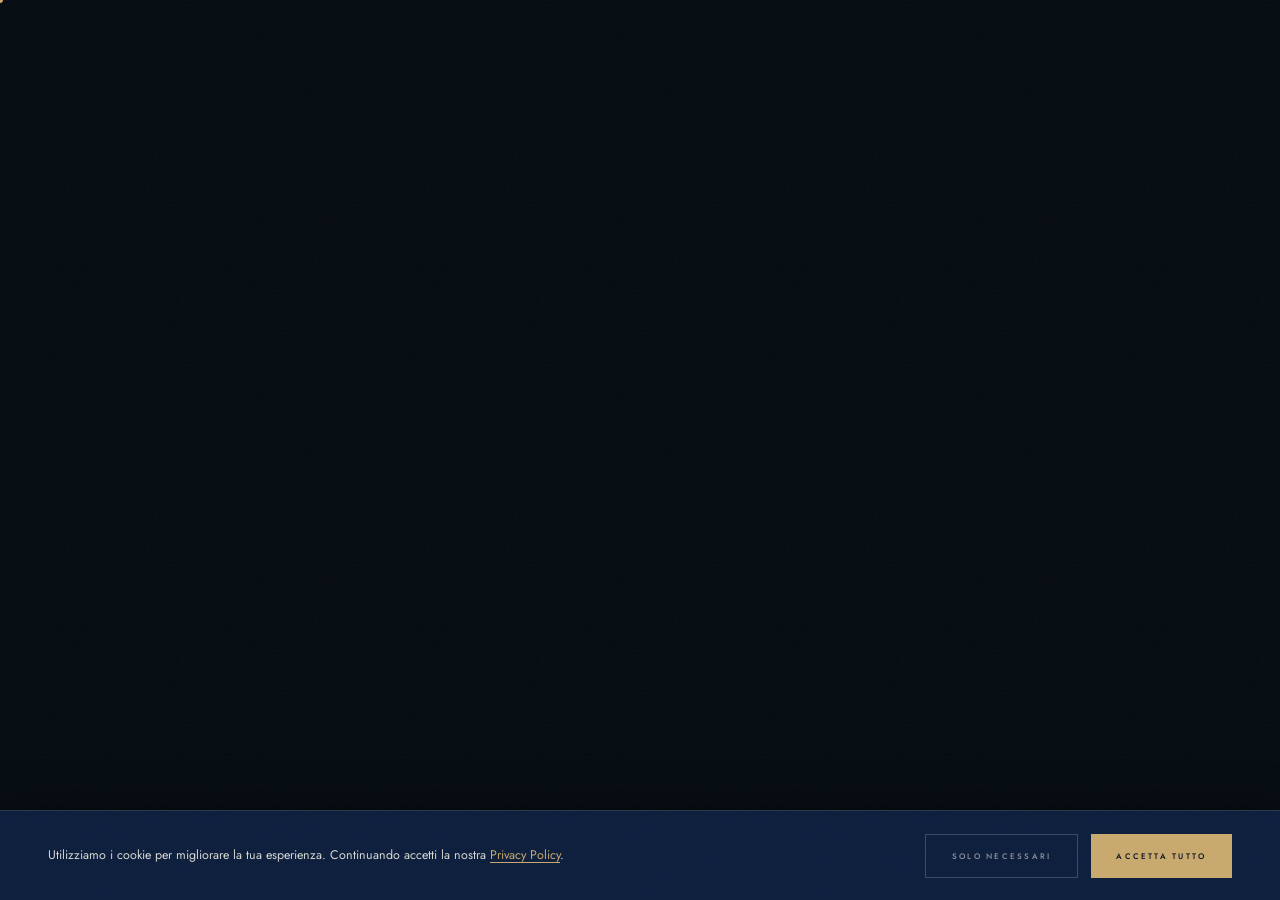
==== commit b8640c1f: "Update index.html" ====
--- a/index.html
+++ b/index.html
@@ -3,16 +3,16 @@
 <head>
 <meta charset="UTF-8"/>
 <meta name="viewport" content="width=device-width,initial-scale=1"/>
-<meta name="description" content="Ristorante di pesce e lounge bar a Portofino dal 1850. Cucina di mare, cantina vini selezionati e spazi esclusivi."/>
+<meta name="description" content="it-Ristorante di pesce e lounge bar a Portofino dal 1850. Cucina di pesce,vini selezionati in uno spazio esclusivo."/>
 <meta name="theme-color" content="#07101f"/>
-<meta property="og:title" content="da I Gemelli Portofino — Restaurant & Lounge dal 1850 | da I Gemelli · Portofino"/>
-<meta property="og:description" content="Ristorante di pesce e lounge bar a Portofino dal 1850. Cucina di mare, cantina vini selezionati e spazi esclusivi."/>
-<title>da I Gemelli Portofino — Restaurant & Lounge dal 1850 | da I Gemelli · Portofino</title>
+<meta property="og:title" content="da I Gemelli Portofino — Ristorante & Lounge dal 1850 | da I Gemelli · Portofino"/>
+<meta property="og:description" content="Ristorante di pesce e lounge bar a Portofino since 1850. Cucina di pesce, cantina vini selezionati e spazi esclusivi."/>
+<title>Home | da I Gemelli Portofino — Restaurant & Lounge since 1850 | da I Gemelli · Portofino</title>
 <link rel="preconnect" href="https://fonts.googleapis.com"/>
 <link rel="preconnect" href="https://fonts.gstatic.com" crossorigin/>
 <link rel="preload" as="style" href="https://fonts.googleapis.com/css2?family=Fraunces:ital,opsz,wght@0,9..144,200;0,9..144,300;1,9..144,200;1,9..144,300&family=Jost:wght@300;400;500&display=swap" onload="this.onload=null;this.rel='stylesheet'"/>
 <noscript><link rel="stylesheet" href="https://fonts.googleapis.com/css2?family=Fraunces:ital,opsz,wght@0,9..144,200;0,9..144,300;1,9..144,200;1,9..144,300&family=Jost:wght@300;400;500&display=swap"/></noscript>
-<link rel="stylesheet" href="style.css?v=2"/>
+<link rel="stylesheet" href="../style.css"/>
 <style>
 .hero__bg{background:url('[data-uri]') center 55%/cover no-repeat}
 </style>
@@ -22,11 +22,11 @@
   "@context":"https://schema.org",
   "@graph":[
     {
-      "@type":"Restaurant",
+      "@type":"Ristorante",
       "@id":"https://daigemelli.com/#molo",
       "name":"da I Gemelli Molo",
       "alternateName":"da I Gemelli",
-      "description":"Ristorante di pesce e lounge bar a Portofino dal 1850. Otto generazioni della famiglia Giovannini. Cucina di mare, crudi, oyster bar e cantina vini d'eccellenza.",
+      "description":"Ristorante di pesce e lounge bar a Portofino dal 1850. Otto generazioni della Giovannini. Cucina di pesce, crudi, ostriche, bar e cantina vini d'eccellenza.",
       "url":"https://daigemelli.com",
       "telephone":"+390185269089",
       "email":"info@daigemelli.com",
@@ -72,7 +72,7 @@
       "@type":"Restaurant",
       "@id":"https://daigemelli.com/#marconi",
       "name":"da I Gemelli",
-      "description":"Ristorante di pesce e lounge bar a Portofino. Cucina di mare sul porto.",
+      "description":"Ristorante di pesce e lounge bar a Portofino. Seafood cuisine on the harbour.",
       "url":"https://daigemelli.com",
       "telephone":"+390185269257",
       "email":"info@daigemelli.com",
@@ -107,16 +107,19 @@
   ]
 }
 </script>
-<link rel="alternate" hreflang="it" href="https://daigemelli.com/"/>
+<link rel="alternate" hreflang="en" href="https://daigemelli.com/"/>
 <link rel="alternate" hreflang="en" href="https://daigemelli.com/en/index"/>
 <link rel="alternate" hreflang="x-default" href="https://daigemelli.com/"/>
-<link rel="icon" type="image/svg+xml" href="/favicon.svg"/>
-<link rel="icon" type="image/png" sizes="16x16" href="/favicon-16x16.png"/>
+<link rel="icon" type="image/svg+xml" href="../favicon.svg"/>
+<link rel="icon" type="image/png" sizes="32x32" href="../favicon-32x32.png"/>
+<link rel="icon" type="image/png" sizes="16x16" href="../favicon-16x16.png"/>
+<link rel="apple-touch-icon" sizes="180x180" href="../apple-touch-icon.png"/>
+<link rel="manifest" href="../site.webmanifest"/>
 <meta name="theme-color" content="#07101f"/>
-<link rel="canonical" href="https://daigemelli.com/"/>
+<link rel="canonical" href="https://daigemelli.com/en/"/>
 </head>
 <body class=" locked">
-<a class="skip" href="#main">Salta al contenuto</a>
+<a class="skip" href="#main">Skip to content</a>
 <div class="loader" aria-live="polite" aria-busy="true">
   <div class="loader__panel loader__panel--t"></div>
   <div class="loader__panel loader__panel--b"></div>
@@ -144,14 +147,12 @@
     <p class="loader__tag" aria-hidden="true">Restaurant &amp; Lounge · Portofino</p>
     <p class="loader__coord-ldr" aria-hidden="true">N 44.30° &nbsp;·&nbsp; E 9.21°</p>
   </div>
-  <p class="sr-only">Caricamento da I Gemelli</p>
-
-    <p class="loader__sub">Restaurant &amp; Lounge di Paolo e Matteo dal 1850</p>
-  
+  <p class="sr-only">Loading da I Gemelli</p>
+
 <nav class="nav" aria-label="Principale">
   <a class="nav__brand" href="#" aria-label="da I Gemelli Portofino">
     <div class="nav__brand-name" style="font-family:var(--serif);font-size:1.1rem;font-weight:300;font-style:italic;color:var(--cream);letter-spacing:.03em;font-variation-settings:'opsz' 60">da I Gemelli</div>
-    <div class="nav__brand-sub">Restaurant &amp; Lounge di Paolo e Matteo</div>
+    <div class="nav__brand-sub">Restaurant &amp; Lounge by Paolo and Matteo</div>
   </a>
   <div class="nav__center">
     <div class="nav__coord">
@@ -159,20 +160,20 @@
     </div>
   </div>
   <div class="nav__right">
-    <ul class="nav__links"><li><a href="menu.html" class="">Menu</a></li><li><a href="storia.html" class="">La Storia</a></li><li><a href="cantina.html" class="">Cantina</a></li><li><a href="eventi.html" class="">Eventi</a></li><li><a href="franchising.html">Franchising</a></li><li><a href="contatti.html" class="">Contatti</a></li></ul>
-    <a class="nav__cta" data-mag data-cursor="Prenota" href="https://www.daigemelli.com/prenotazioni" target="_blank" rel="noopener"><span>Prenota</span></a>
+    <ul class="nav__links"><li><a href="menu.html" class="">Menu</a></li><li><a href="our-story.html" class="">Our Story</a></li><li><a href="cellar.html" class="">Wine Cellar</a></li><li><a href="events.html" class="">Events</a></li><li><a href="franchising.html">Franchising</a></li>
+          <li><a href="contact.html" class="">Contact</a></li></ul>
+    <a class="nav__cta" data-cursor="Prenota" href="https://www.daigemelli.com/prenotazioni" target="_blank" rel="noopener"><span>Book</span></a>
     <button class="burger" aria-label="Menu" aria-expanded="false"><span></span><span></span><span></span></button>
   </div>
 
 
-<div class="lang-toggle"><span class="lang-btn active">IT</span><a href="/en/index" class="lang-btn" hreflang="en">EN</a></div>
+<div class="lang-toggle"><a href="/index" class="lang-btn" hreflang="it">IT</a><span class="lang-btn active">EN</span></div>
 </nav>
 <div class="mmenu" id="mmenu" role="dialog" aria-modal="true" aria-label="Menu mobile">
-  <ul class="mmenu__nav"><li><a href="menu.html">Menu</a></li><li><a href="storia.html">La Storia</a></li><li><a href="cantina.html">Cantina</a></li><li><a href="eventi.html">Eventi</a></li><li><a href="contatti.html">Contatti</a></li>
-      <li><a href="franchising.html">Franchising</a></li></ul>
-  <div class="mmenu__lang"><span class="mmenu__lang-btn active">IT</span><a href="/en/index" class="mmenu__lang-btn">EN</a></div>
+  <ul class="mmenu__nav"><li><a href="/en/menu">Menu</a></li><li><a href="/en/our-story">Our Story</a></li><li><a href="/en/cellar">Wine Cellar</a></li><li><a href="/en/events">Events</a></li><li><a href="/en/contact">Contact</a></li><li><a href="/en/franchising">Franchising</a></li></ul>
+  <div class="mmenu__lang"><a href="/index" class="mmenu__lang-btn">IT</a><span class="mmenu__lang-btn active">EN</span></div>
   <div class="mmenu__cta-wrap">
-    <a class="mmenu__cta" href="https://www.daigemelli.com/prenotazioni" target="_blank" rel="noopener">Prenota un Tavolo</a>
+    <a class="mmenu__cta" href="https://www.daigemelli.com/prenotazioni" target="_blank" rel="noopener">Book a Table</a>
   </div>
   <div class="mmenu__social">
     <a href="https://www.instagram.com/ristorantedaigemelli/" target="_blank" rel="noopener" aria-label="Instagram"><svg viewBox="0 0 24 24" fill="none" stroke="currentColor" stroke-width="1.5" stroke-linecap="round" stroke-linejoin="round"><rect x="3" y="3" width="18" height="18" rx="5"/><path d="M16 11.37A4 4 0 1 1 12.63 8 4 4 0 0 1 16 11.37z"/><circle cx="17.5" cy="6.5" r=".6" fill="currentColor"/></svg></a>
@@ -180,20 +181,18 @@
   </div>
 </div>
 <main id="main">
-<section class="hero" aria-label="da I Gemelli – Portofino dal 1850">
-  <div class="hero__bg" aria-hidden="true">
-    <video class="hero__vid" autoplay muted loop playsinline preload="metadata" disablepictureinpicture
+<section class="hero" aria-label="da I Gemelli – Portofino since 1850">
+  <video class="hero__vid" autoplay muted loop playsinline preload="metadata" disablepictureinpicture
            poster="[data-uri]